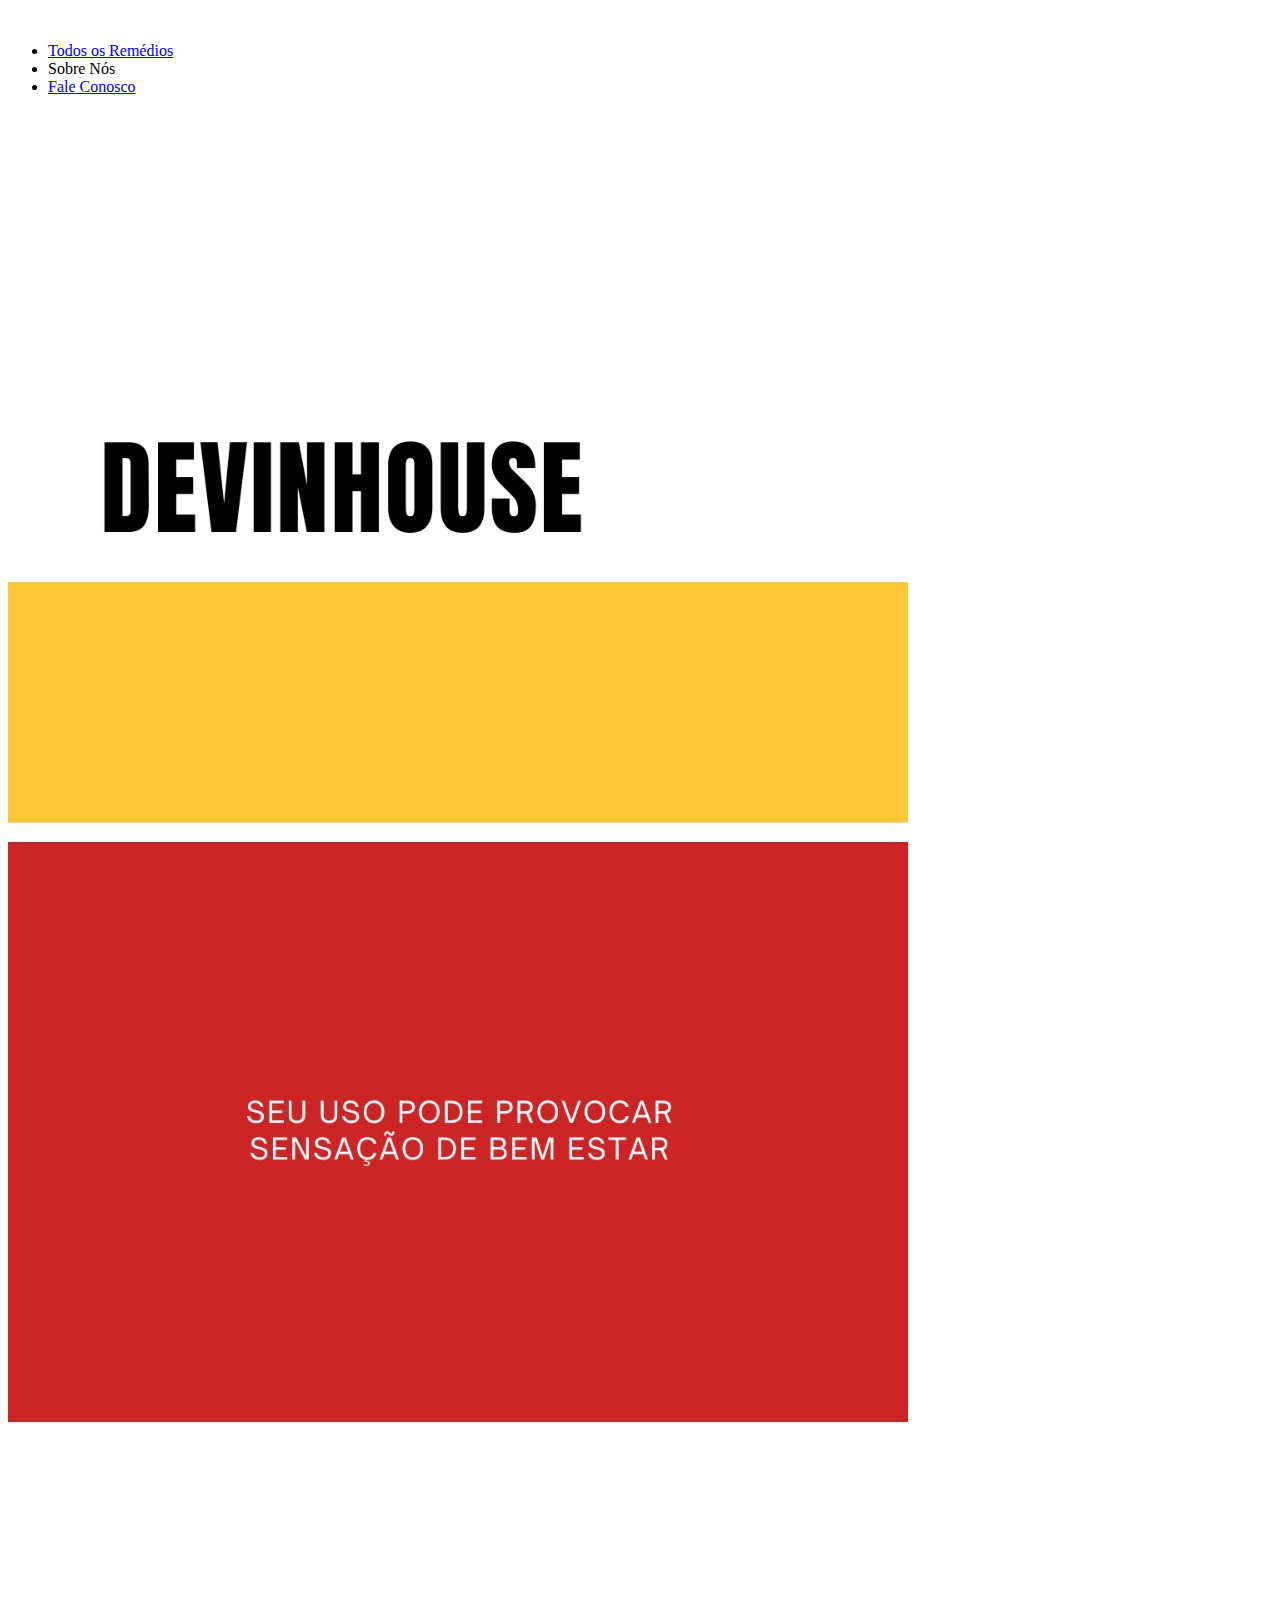
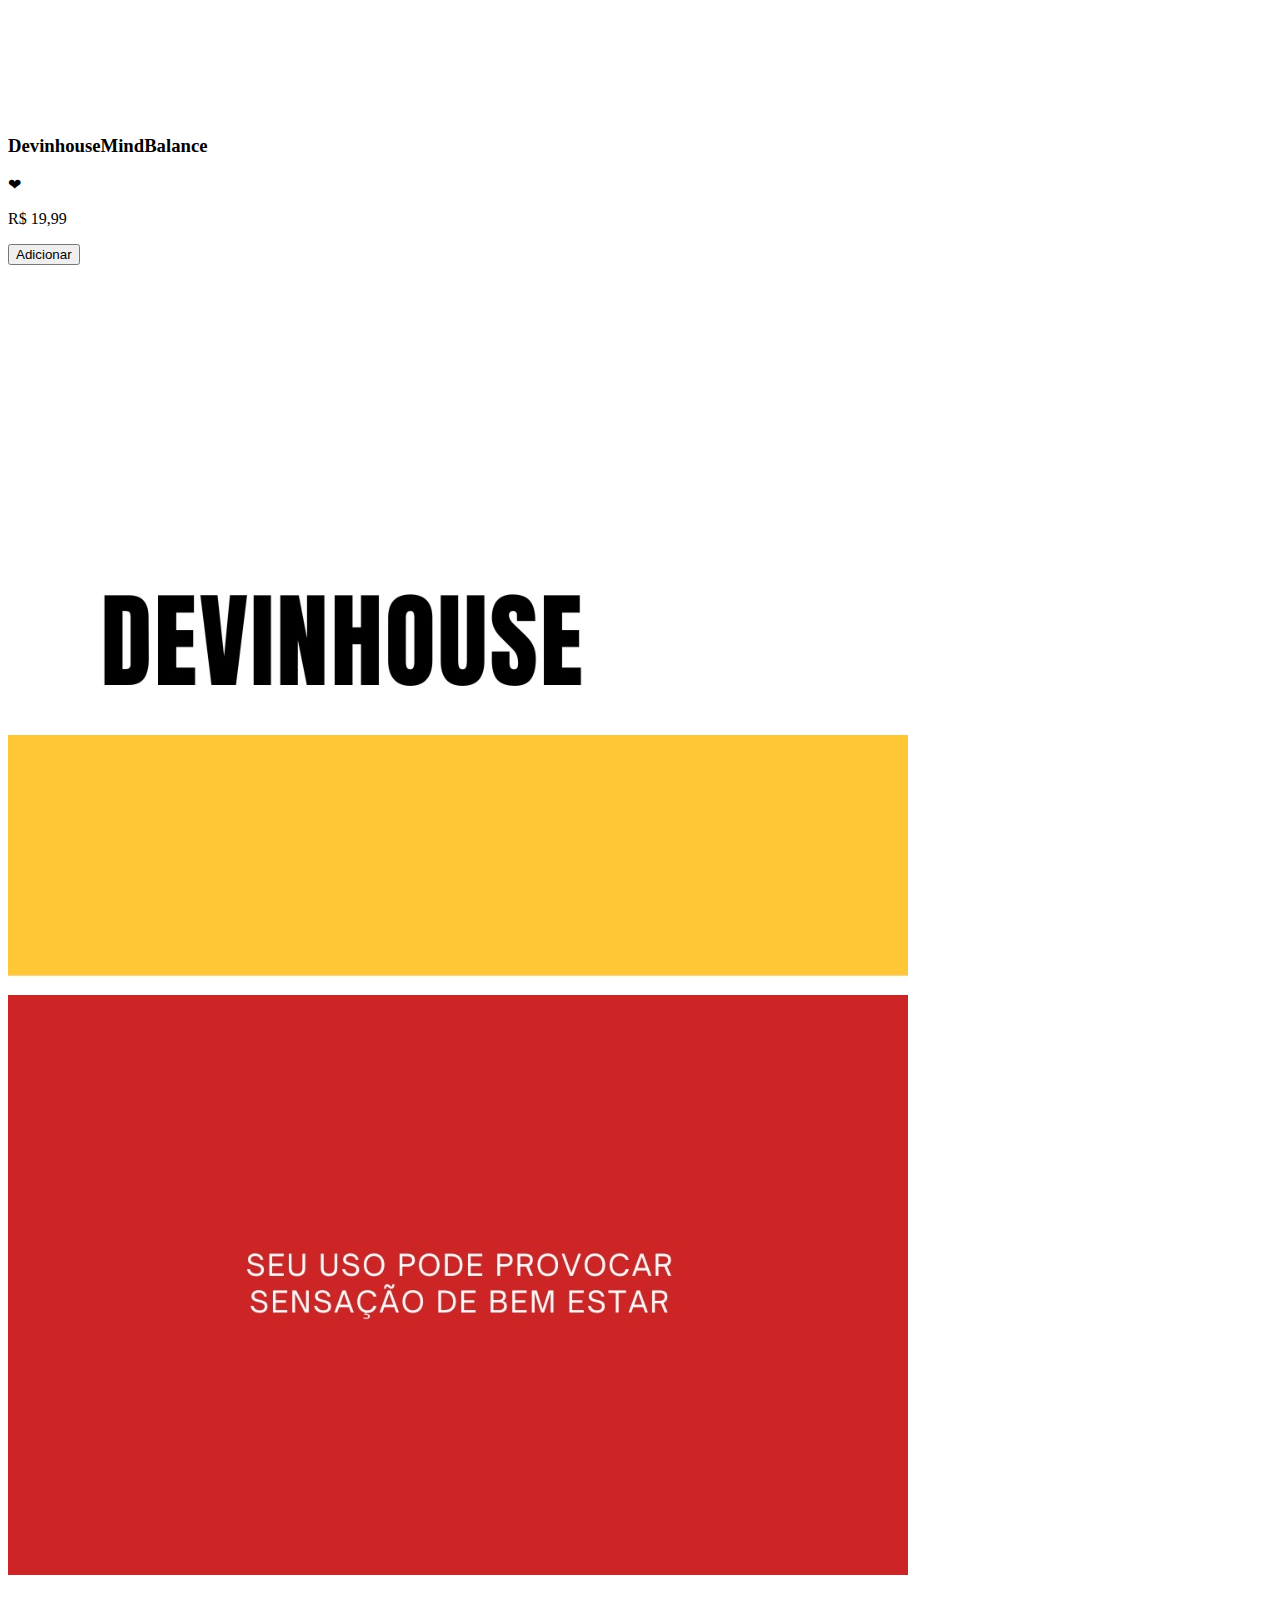
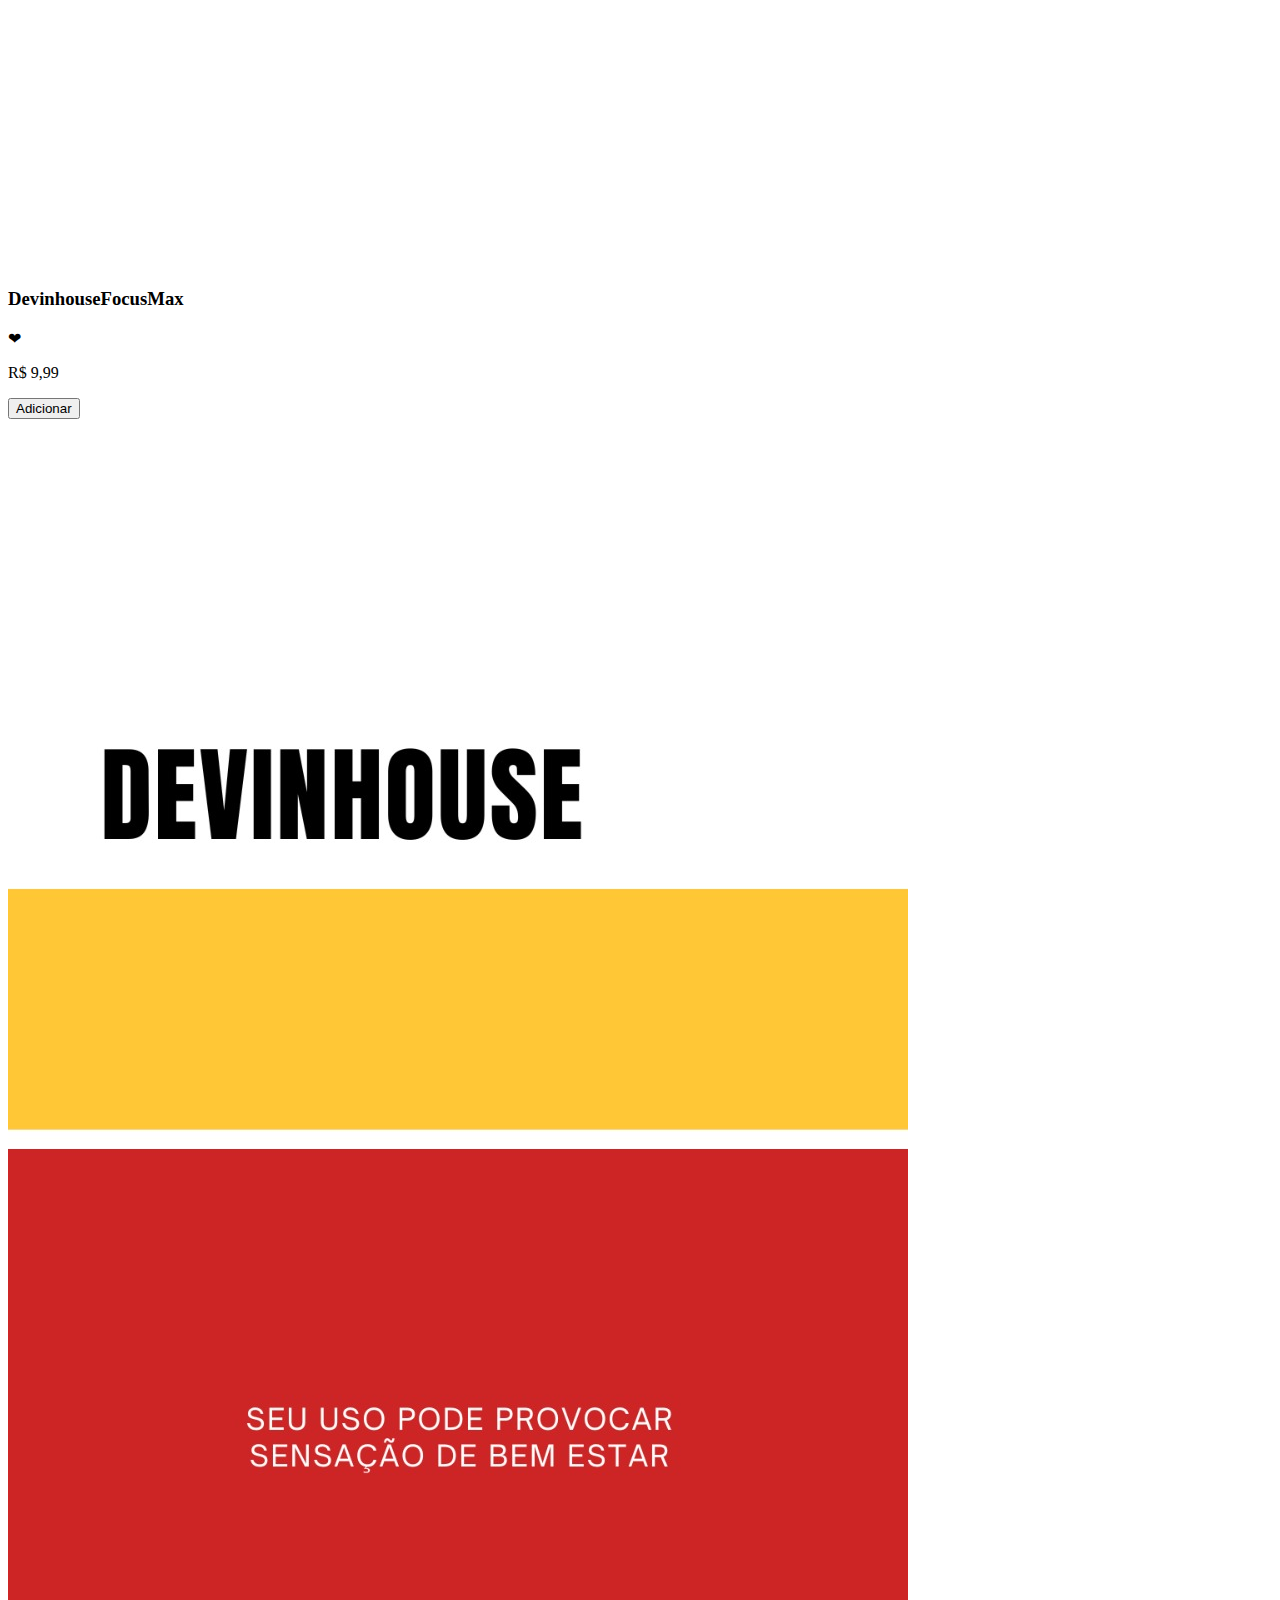
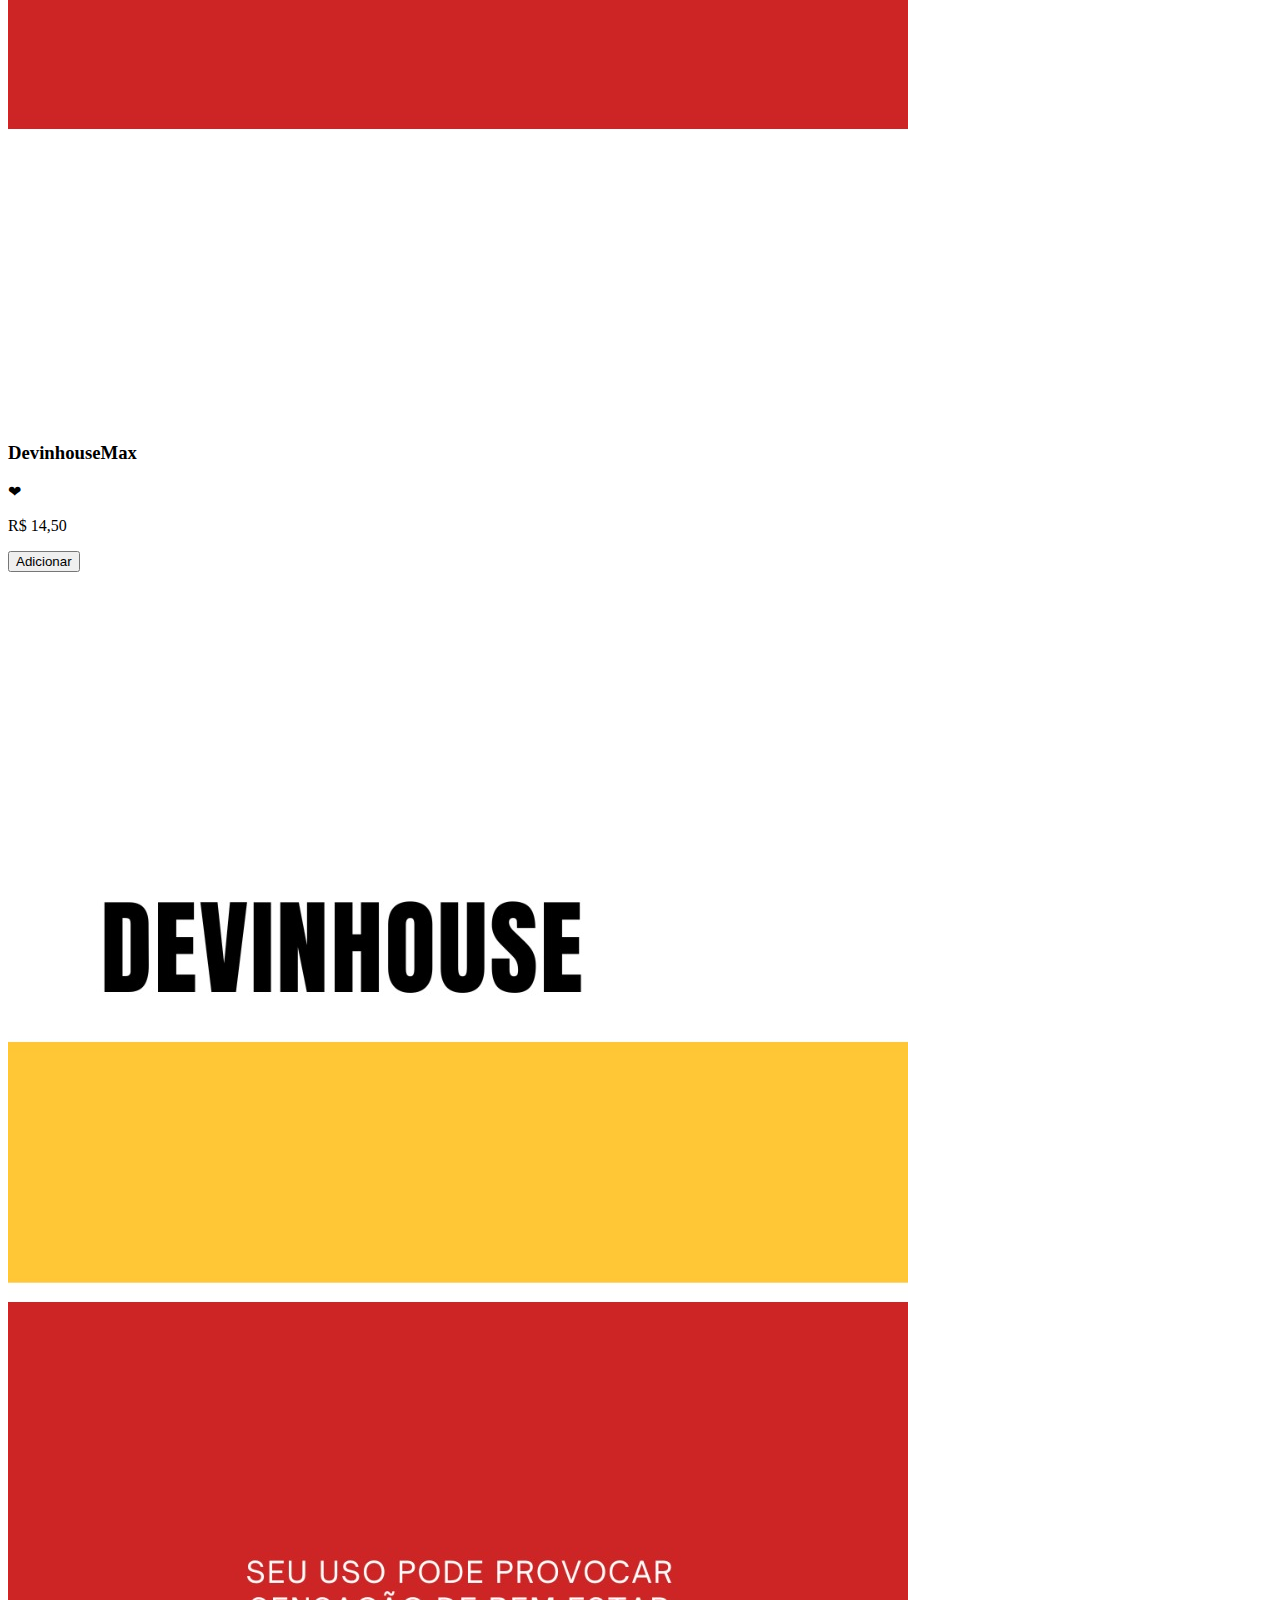
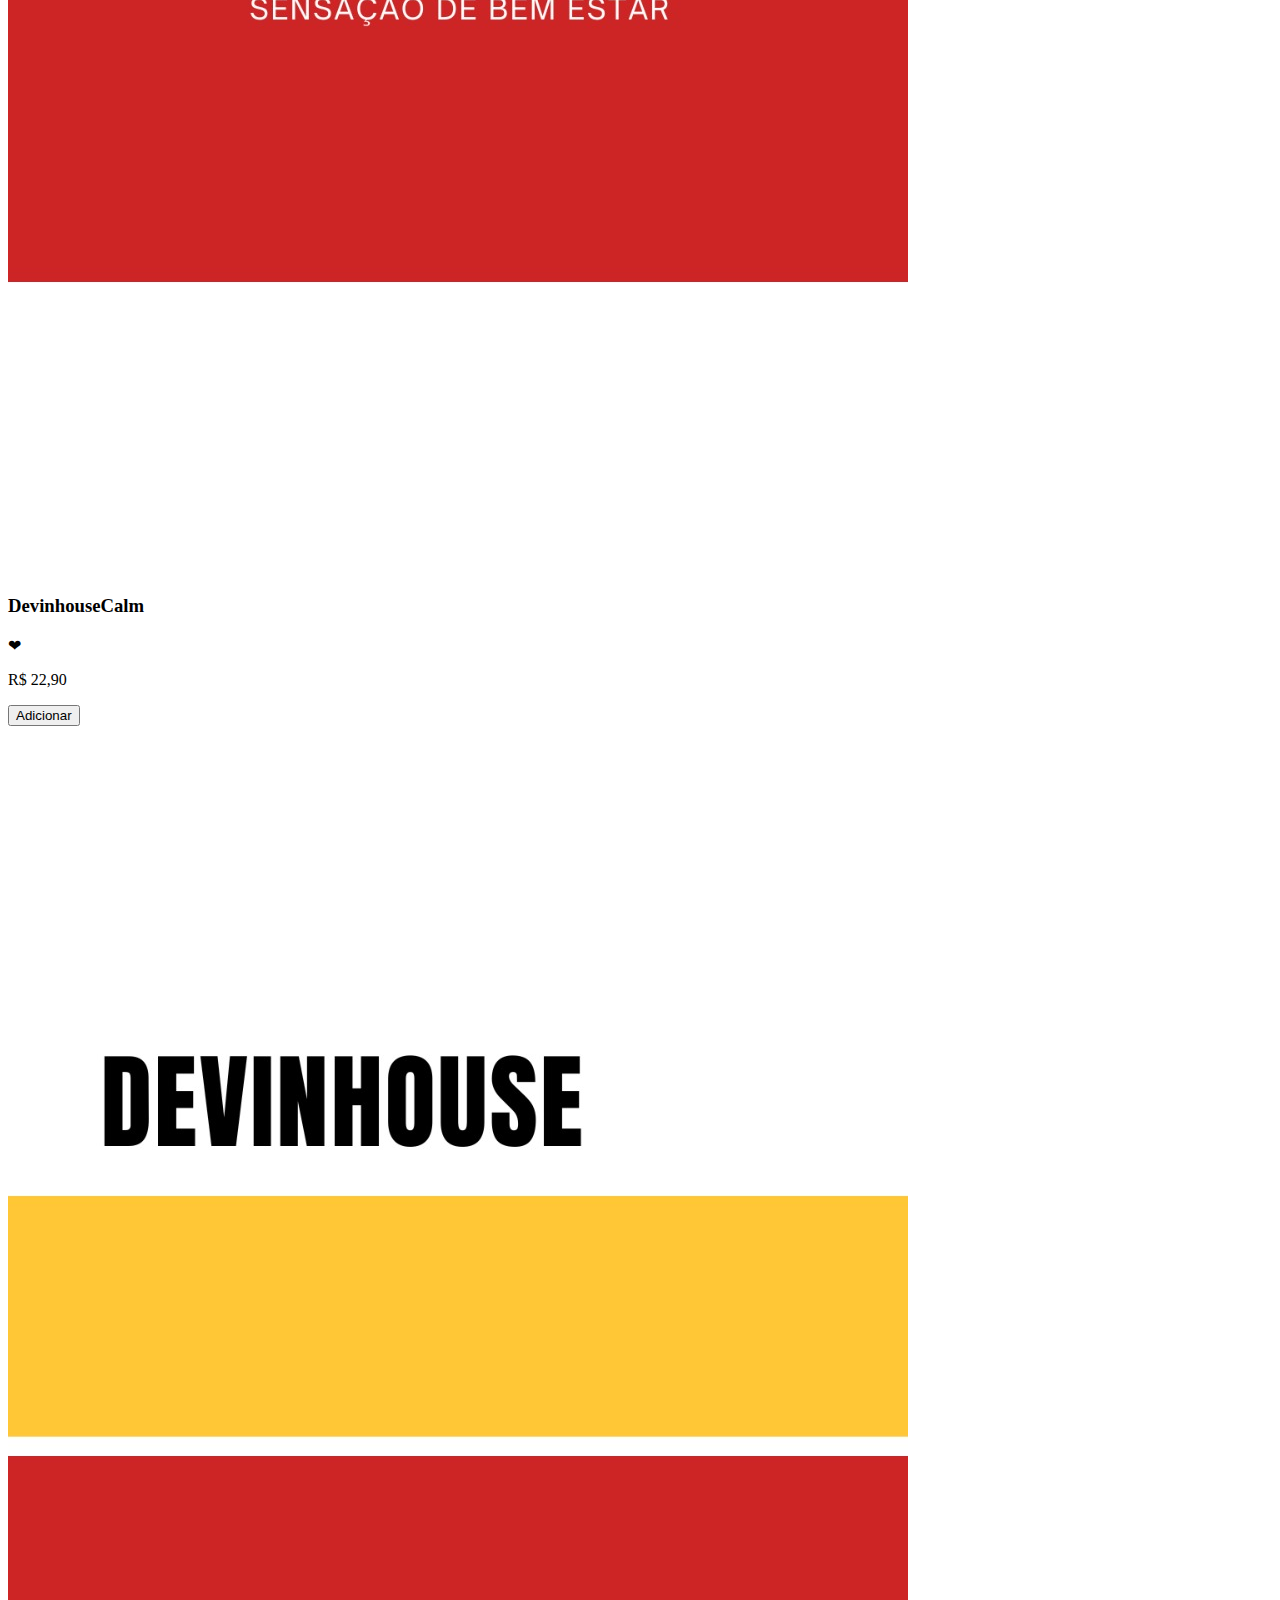
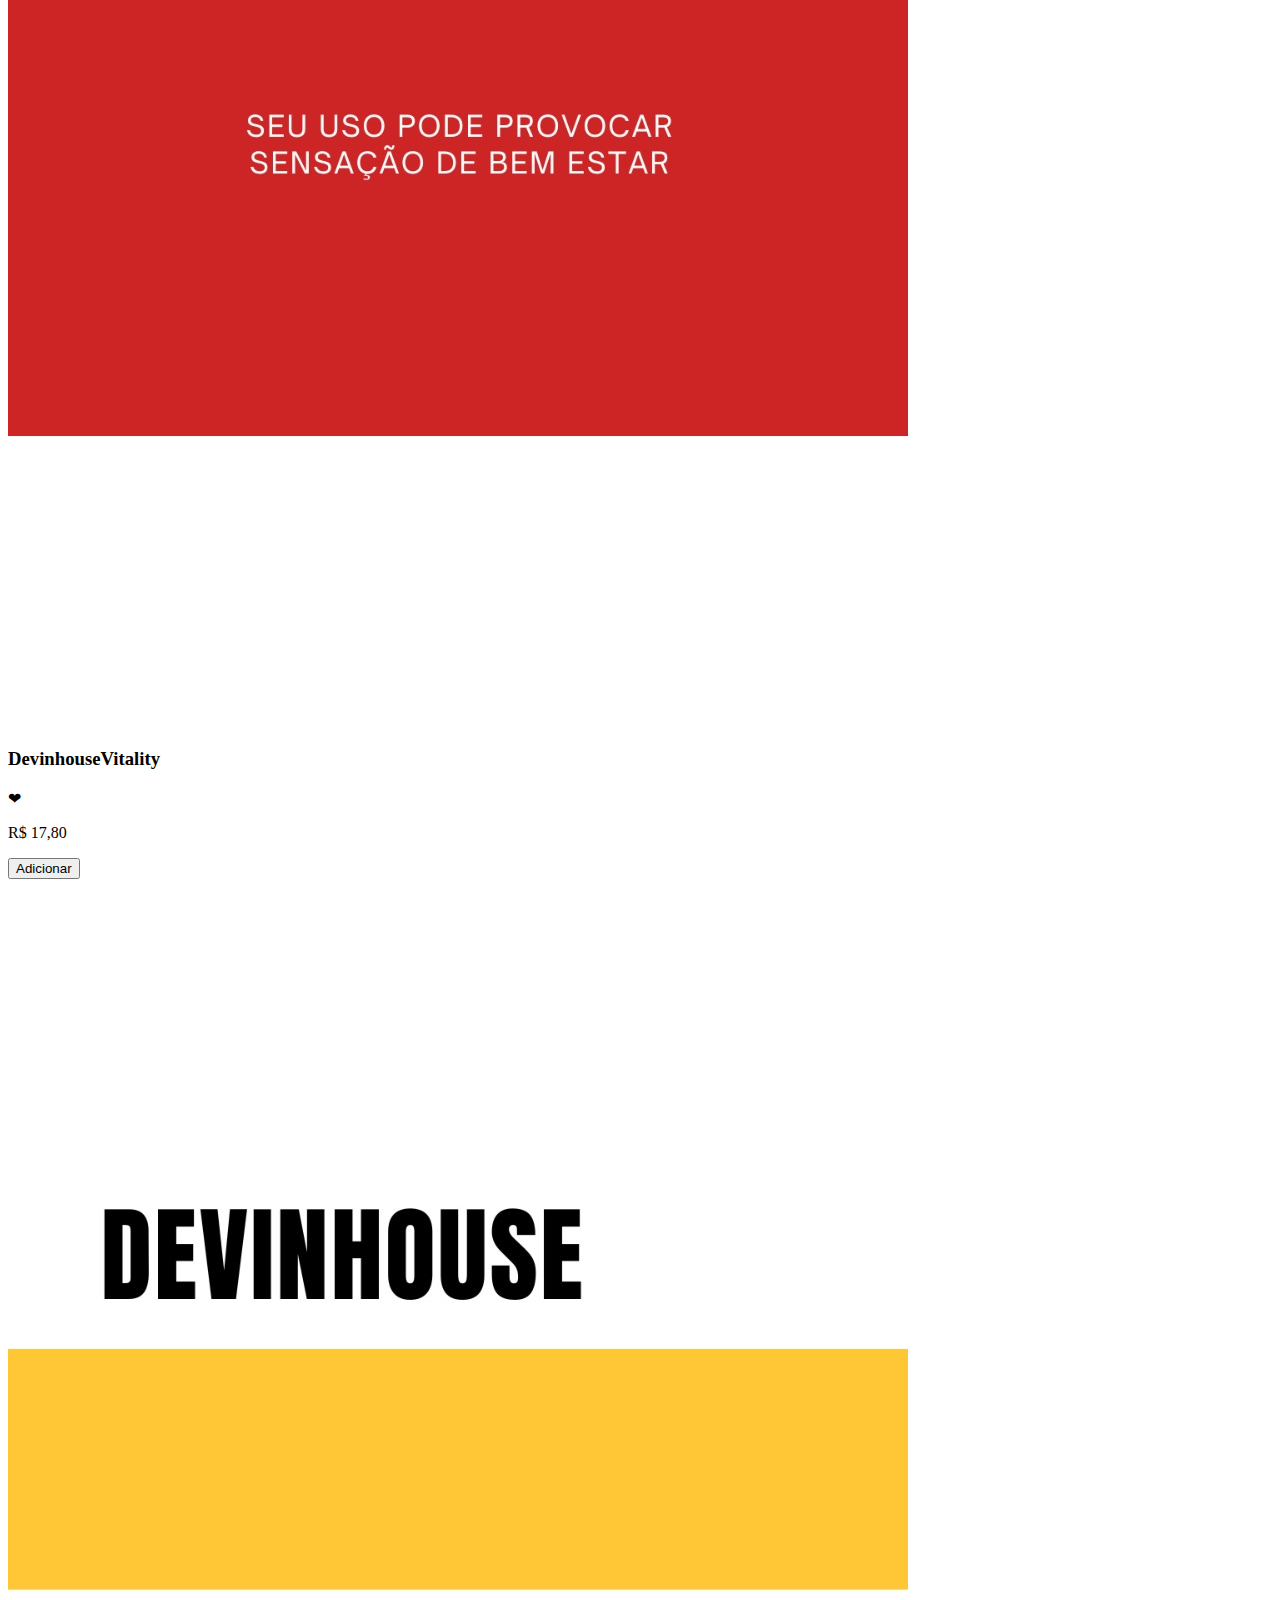
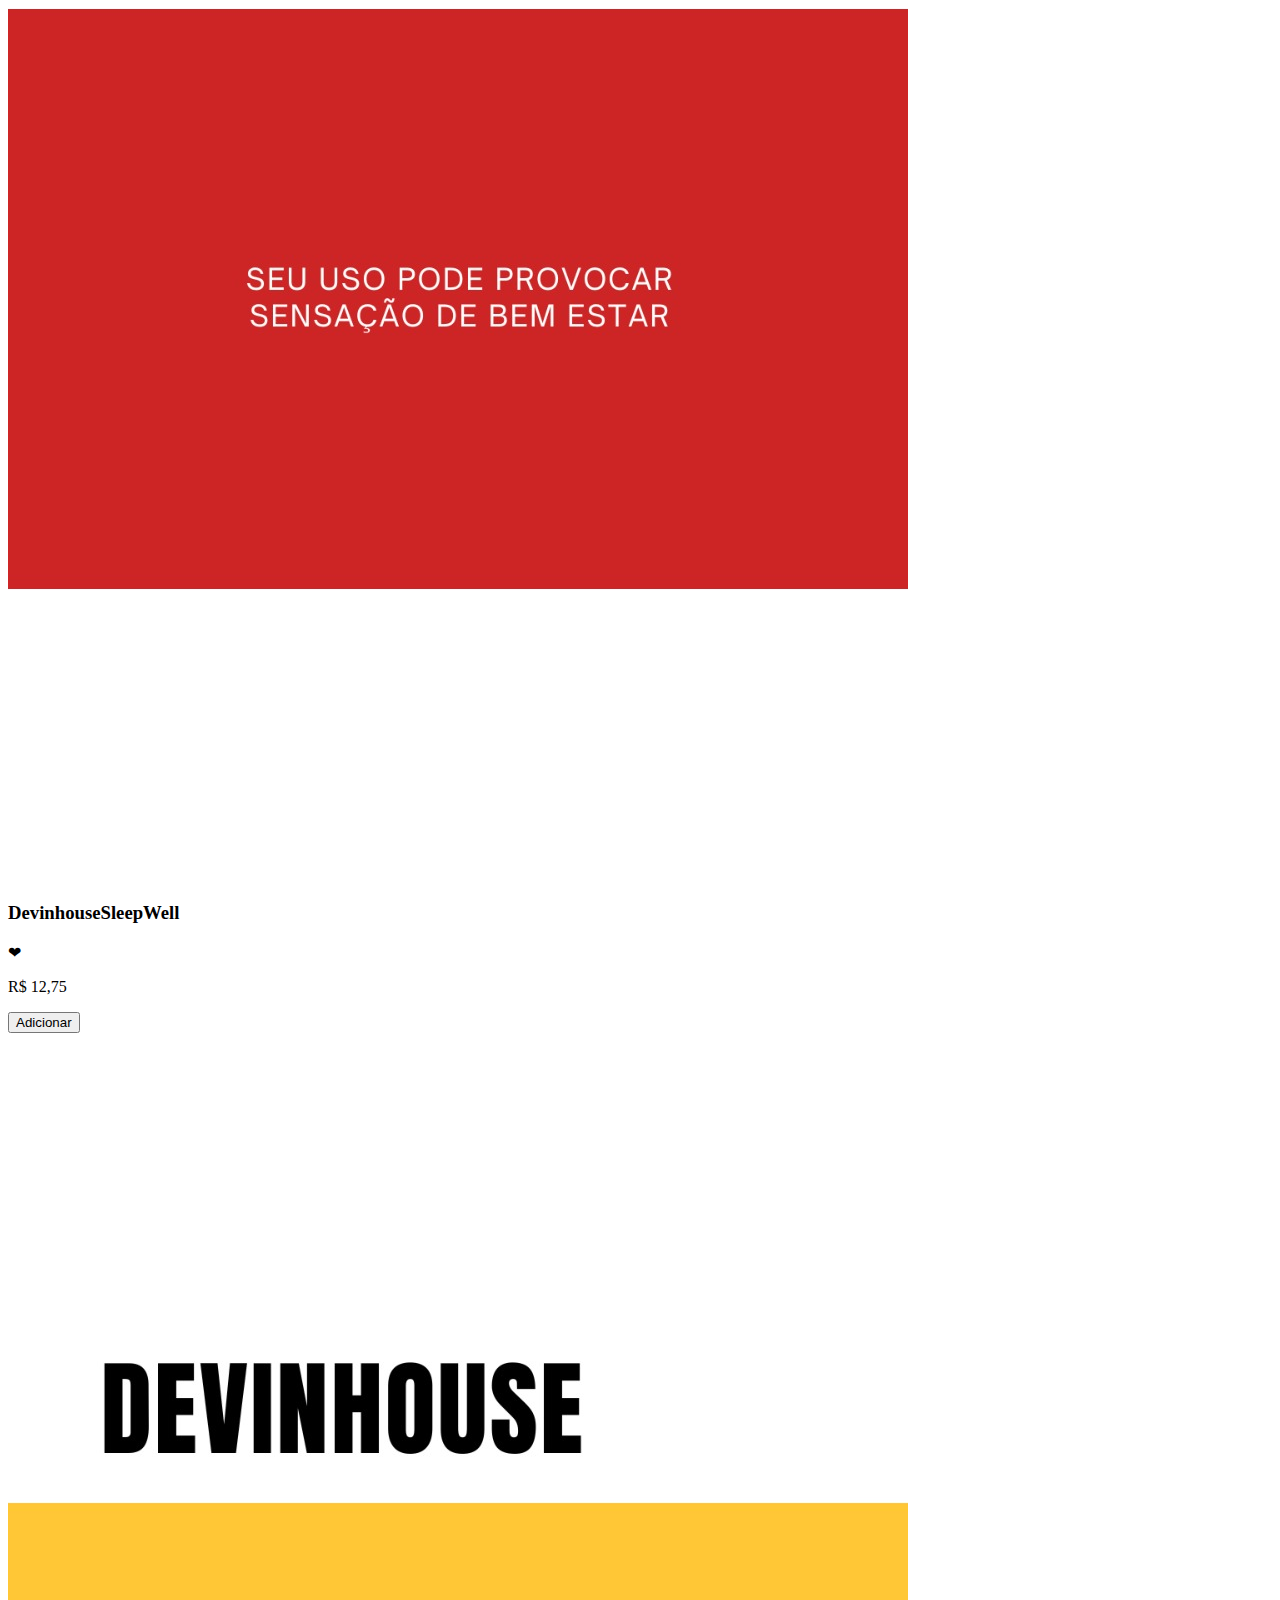
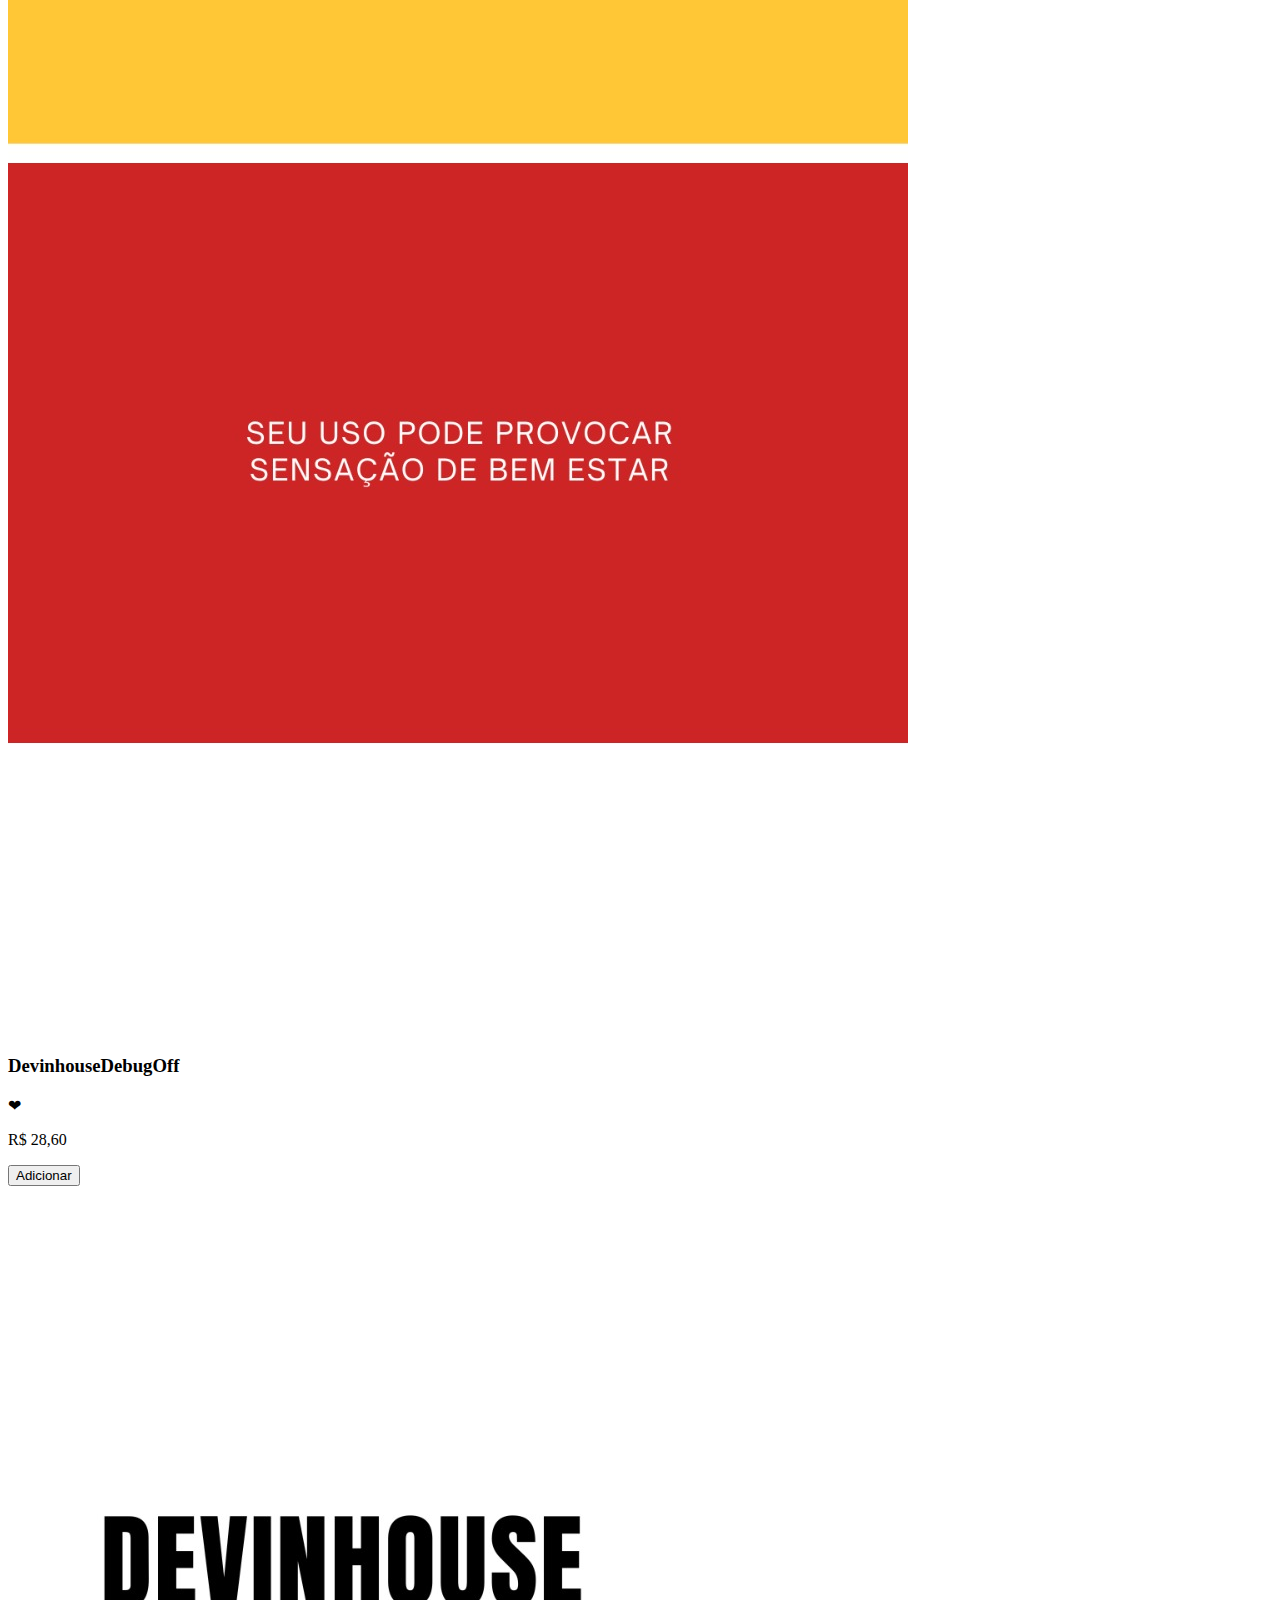
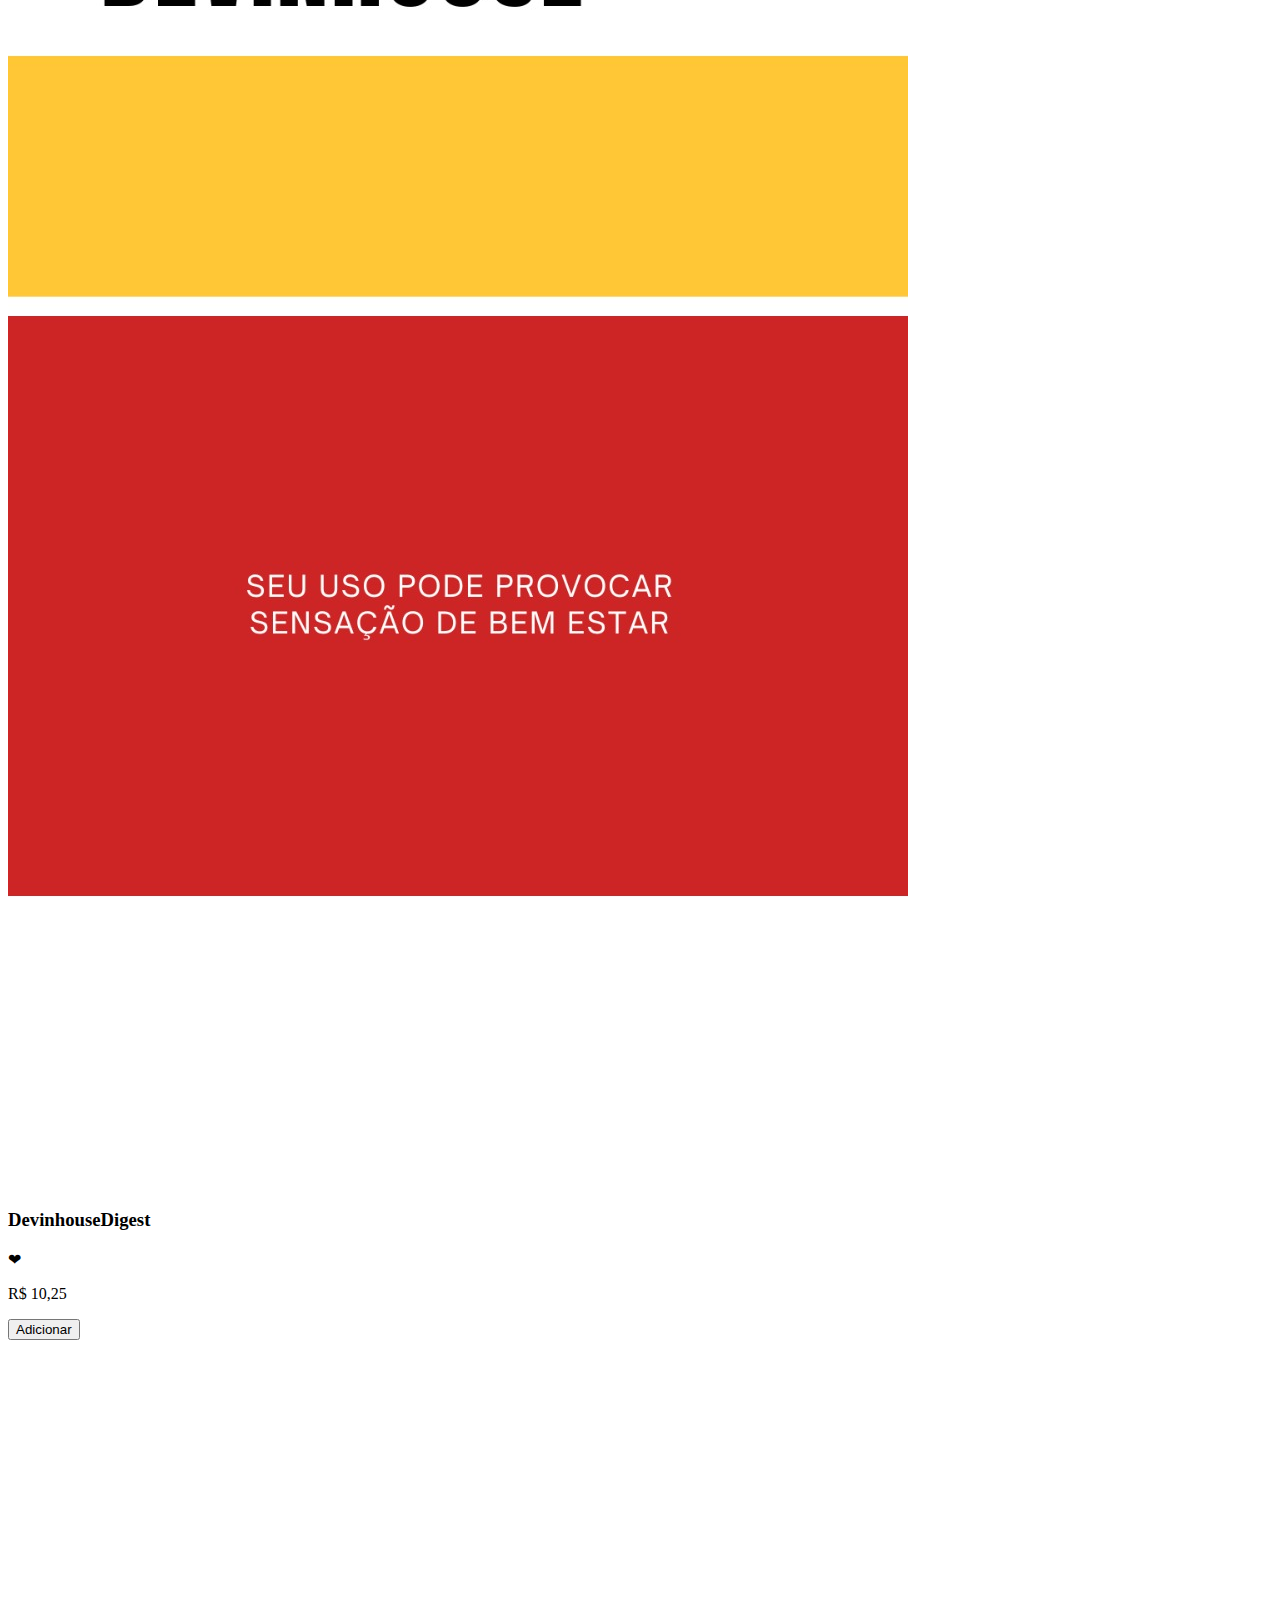
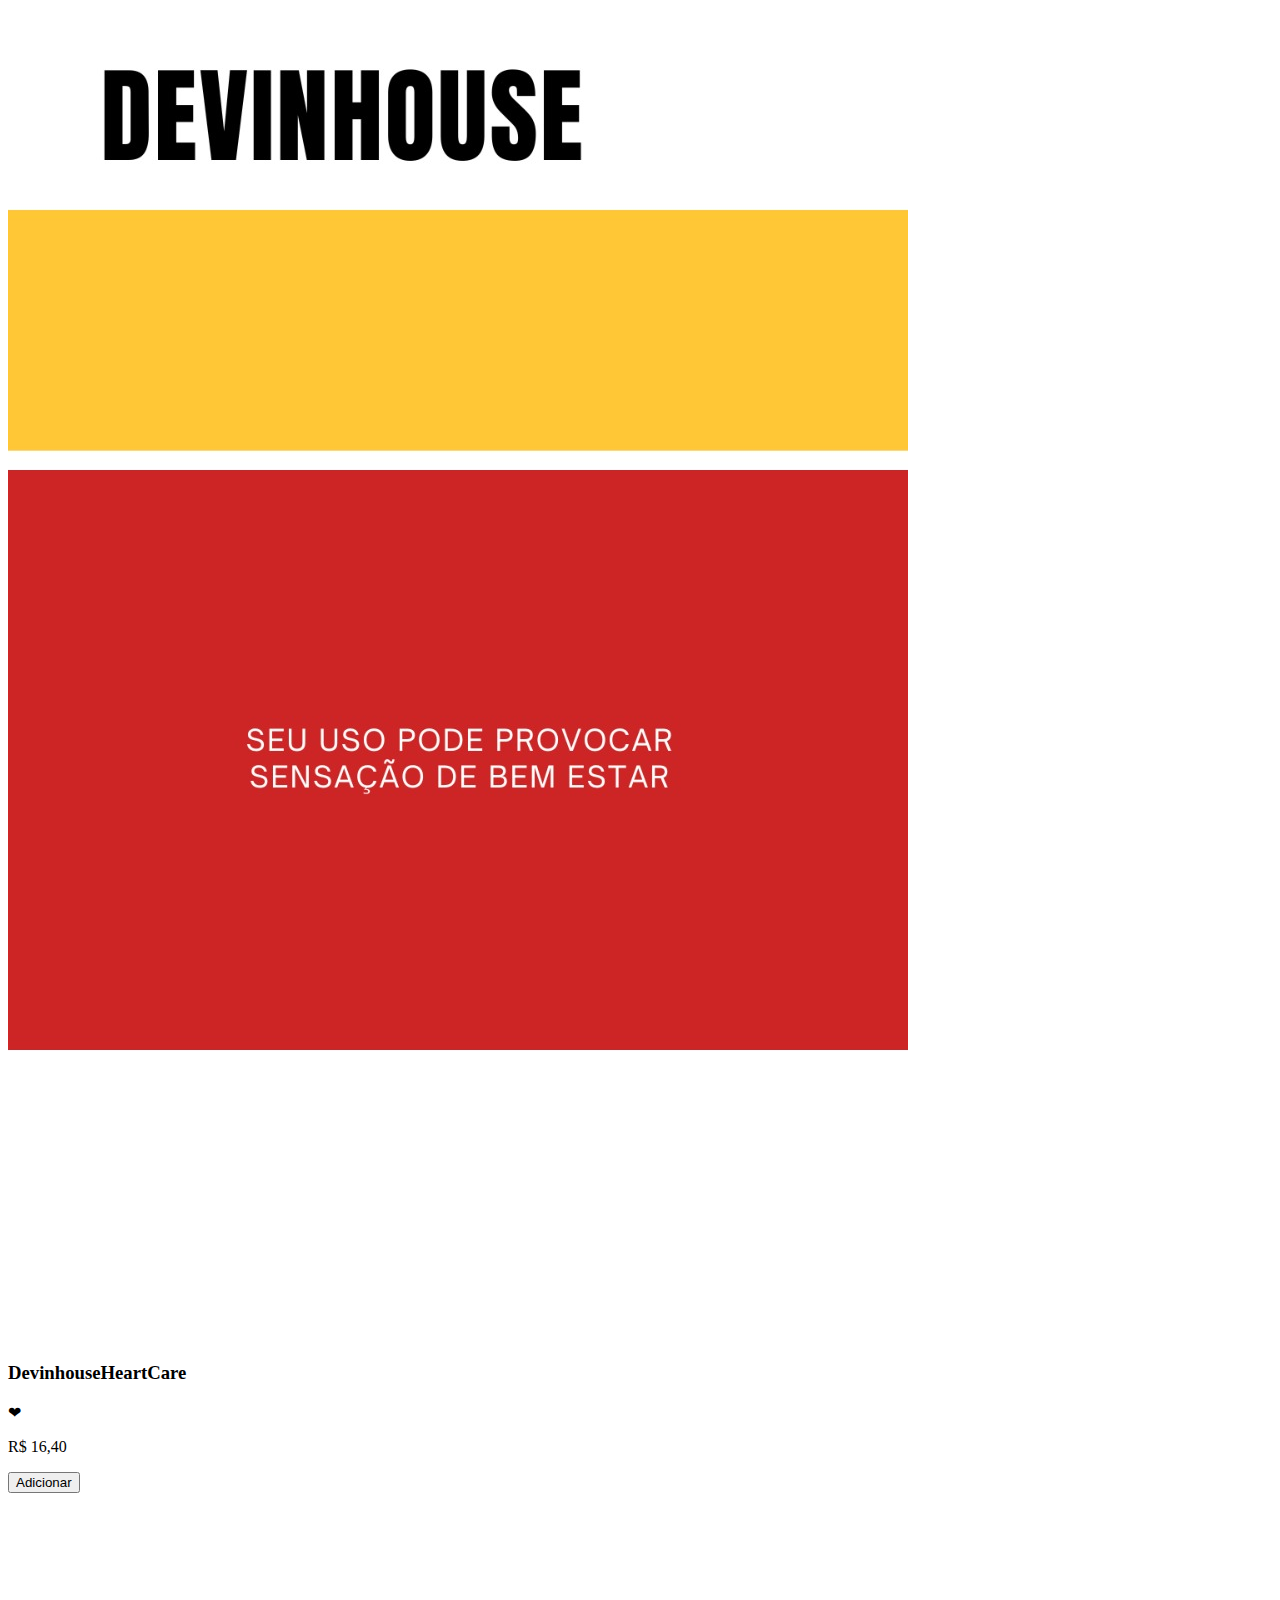
==== index.html @ 64601c07 "cardRemedio" ====
<!DOCTYPE html>
<html lang="pt-br">
<head>
    <meta charset="UTF-8">
    <meta http-equiv="X-UA-Compatible" content="IE=edge">
    <meta name="viewport" content="width=device-width, initial-scale=1.0">
    <title> Devinhouse Pharma </title>
    <link rel="stylesheet" href="style.css">
</head>
<body>
    <header>
        <img>
        <ul>
            <li> <a href="index.html"> Todos os Remédios </a> </li>
            <li> Sobre Nós </li>
            <li> <a href="contato.html"> Fale Conosco </a></li>
        </ul>
    </header>

    <main>
        <section>
            <div class="nome-remedio">
                <img src="img/imagem-de-remedio.jpeg" alt="imagem de uma caixa de remedio com o nome devinhouse e a descrição causa bem estar - DevinhouseMindBalance">
                <h3>DevinhouseMindBalance</h3>
                <span class="heart-icon">&#10084;</span>
                <p class="price">R$ 19,99</p>
                <button><i class="botao-adicionar"></i> Adicionar</button>
            </div>
            <div class="nome-remedio">
                <img src="img/imagem-de-remedio.jpeg" alt="imagem de uma caixa de remedio com o nome devinhouse e a descrição causa bem estar - DevinhouseFocusMax">
                <h3>DevinhouseFocusMax</h3>
                <span class="heart-icon">&#10084;</span>
                <p class="price">R$  9,99</p>
                <button><i class="botao-adicionar"></i> Adicionar</button>
            </div>
            <div class="nome-remedio">
                <img src="img/imagem-de-remedio.jpeg" alt="imagem de uma caixa de remedio com o nome devinhouse e a descrição causa bem estar - DevinhouseMax">
                <h3>DevinhouseMax</h3>
                <span class="heart-icon">&#10084;</span>
                <p class="price">R$ 14,50</p>
                <button><i class="botao-adicionar"></i> Adicionar</button>
            </div>
            <div class="nome-remedio">
                <img src="img/imagem-de-remedio.jpeg" alt="imagem de uma caixa de remedio com o nome devinhouse e a descrição causa bem estar - DevinhouseCalm">
                <h3>DevinhouseCalm</h3>
                <span class="heart-icon">&#10084;</span>
                <p class="price">R$ 22,90</p>
                <button><i class="botao-adicionar"></i> Adicionar</button>
            </div>
            <div class="nome-remedio">
                <img src="img/imagem-de-remedio.jpeg" alt="imagem de uma caixa de remedio com o nome devinhouse e a descrição causa bem estar - DevinhouseVitality">
                <h3>DevinhouseVitality</h3>
                <span class="heart-icon">&#10084;</span>
                <p class="price">R$ 17,80</p>
                <button><i class="botao-adicionar"></i> Adicionar</button>
            </div>
            <div class="nome-remedio">
                <img src="img/imagem-de-remedio.jpeg" alt="imagem de uma caixa de remedio com o nome devinhouse e a descrição causa bem estar - DevinhouseSleepWell">
                <h3>DevinhouseSleepWell</h3>
                <span class="heart-icon">&#10084;</span>
                <p class="price">R$  12,75</p>
                <button><i class="botao-adicionar"></i> Adicionar</button>
            </div>
            <div class="nome-remedio">
                <img src="img/imagem-de-remedio.jpeg" alt="imagem de uma caixa de remedio com o nome devinhouse e a descrição causa bem estar - DevinhouseDebugOff">
                <h3>DevinhouseDebugOff</h3>
                <span class="heart-icon">&#10084;</span>
                <p class="price">R$ 28,60</p>
                <button><i class="botao-adicionar"></i> Adicionar</button>
            </div>
            <div class="nome-remedio">
                <img src="img/imagem-de-remedio.jpeg" alt="imagem de uma caixa de remedio com o nome devinhouse e a descrição causa bem estar - DevinhouseDigest">
                <h3>DevinhouseDigest</h3>
                <span class="heart-icon">&#10084;</span>
                <p class="price">R$ 10,25</p>
                <button><i class="botao-adicionar"></i> Adicionar</button>
            </div>
            <div class="nome-remedio">
                <img src="img/imagem-de-remedio.jpeg" alt="imagem de uma caixa de remedio com o nome devinhouse e a descrição causa bem estar - DevinhouseHeartCare">
                <h3>DevinhouseHeartCare</h3>
                <span class="heart-icon">&#10084;</span>
                <p class="price">R$ 16,40</p>
                <button><i class="botao-adicionar"></i> Adicionar</button>
            </div>
            <div class="nome-remedio">
                <img src="img/imagem-de-remedio.jpeg" alt="imagem de uma caixa de remedio com o nome devinhouse e a descrição causa bem estar - DevinhouseCodePlus">
                <h3>DevinhouseCodePlus</h3>
                <span class="heart-icon">&#10084;</span>
                <p class="price">R$  24,75</p>
                <button><i class="botao-adicionar"></i> Adicionar</button>
            </div>
        </section>
    </main>

    <footer>

    </footer>
    
</body>
</html>
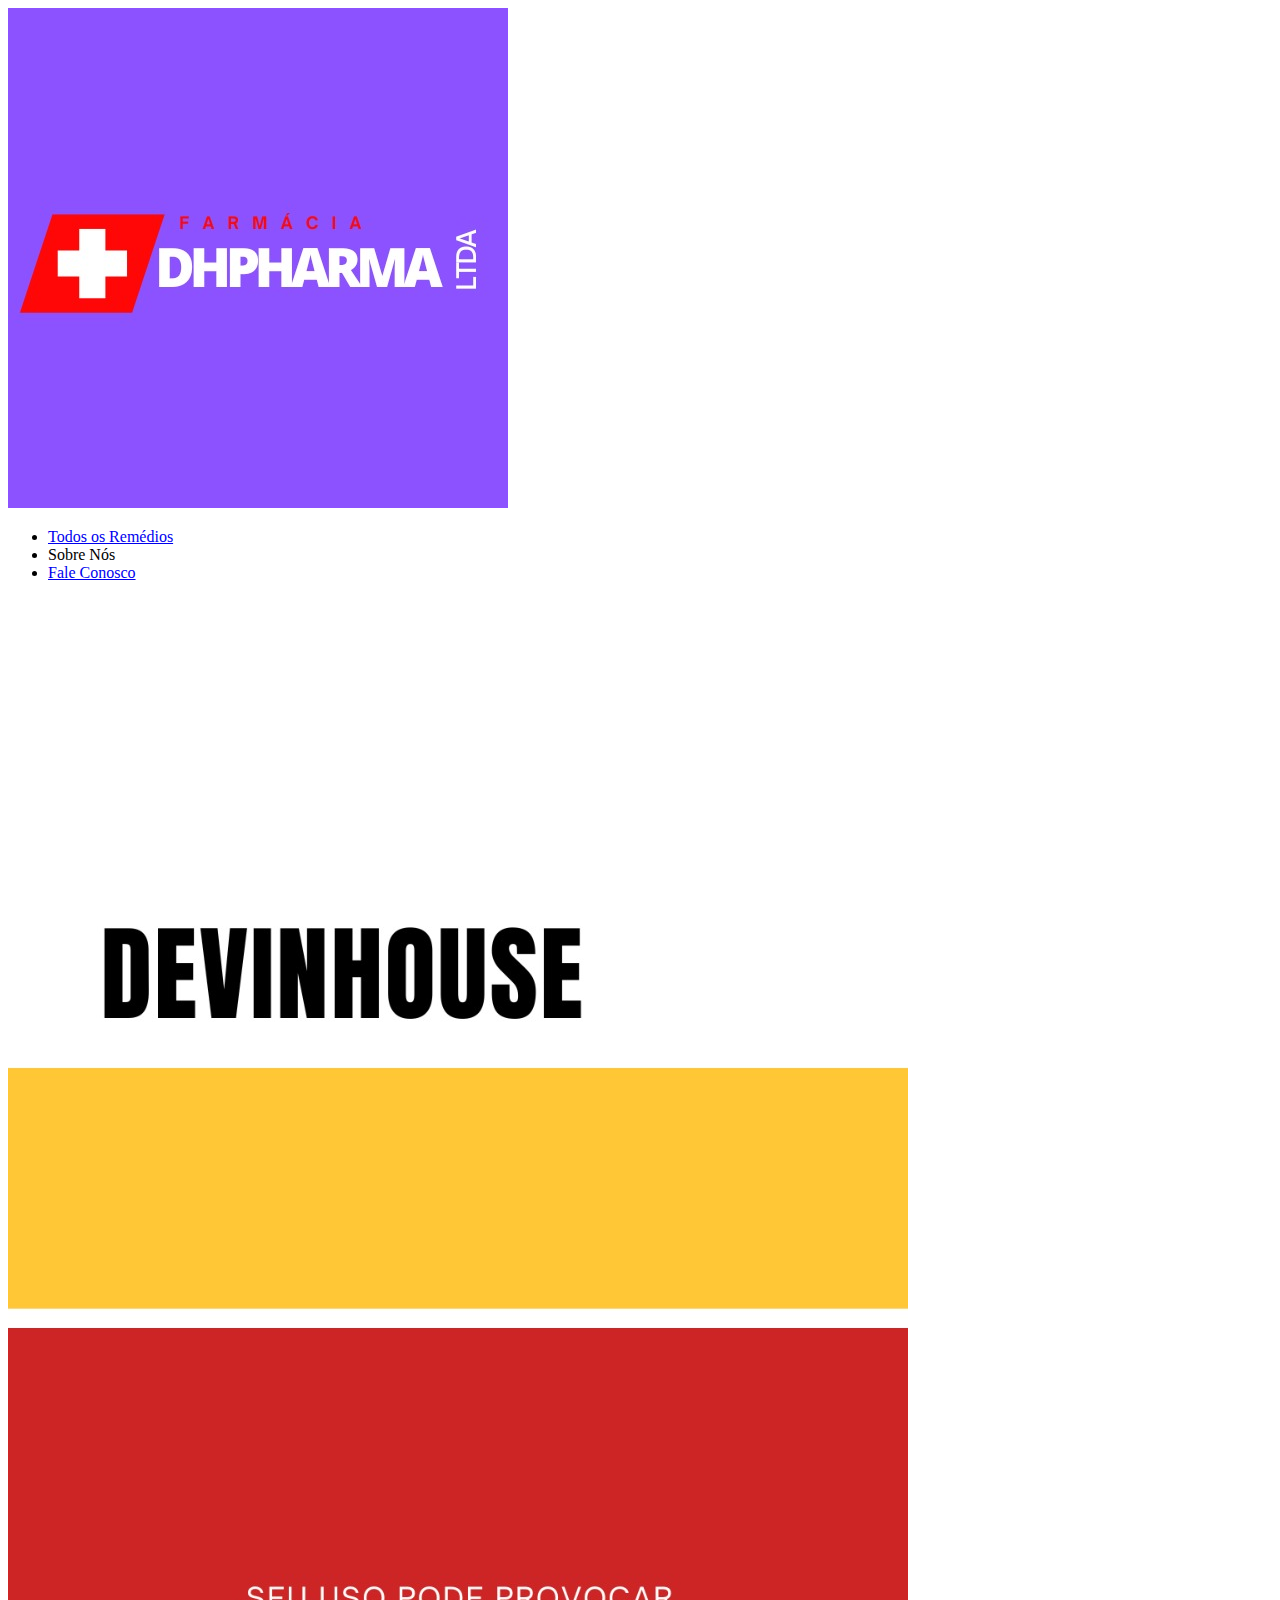
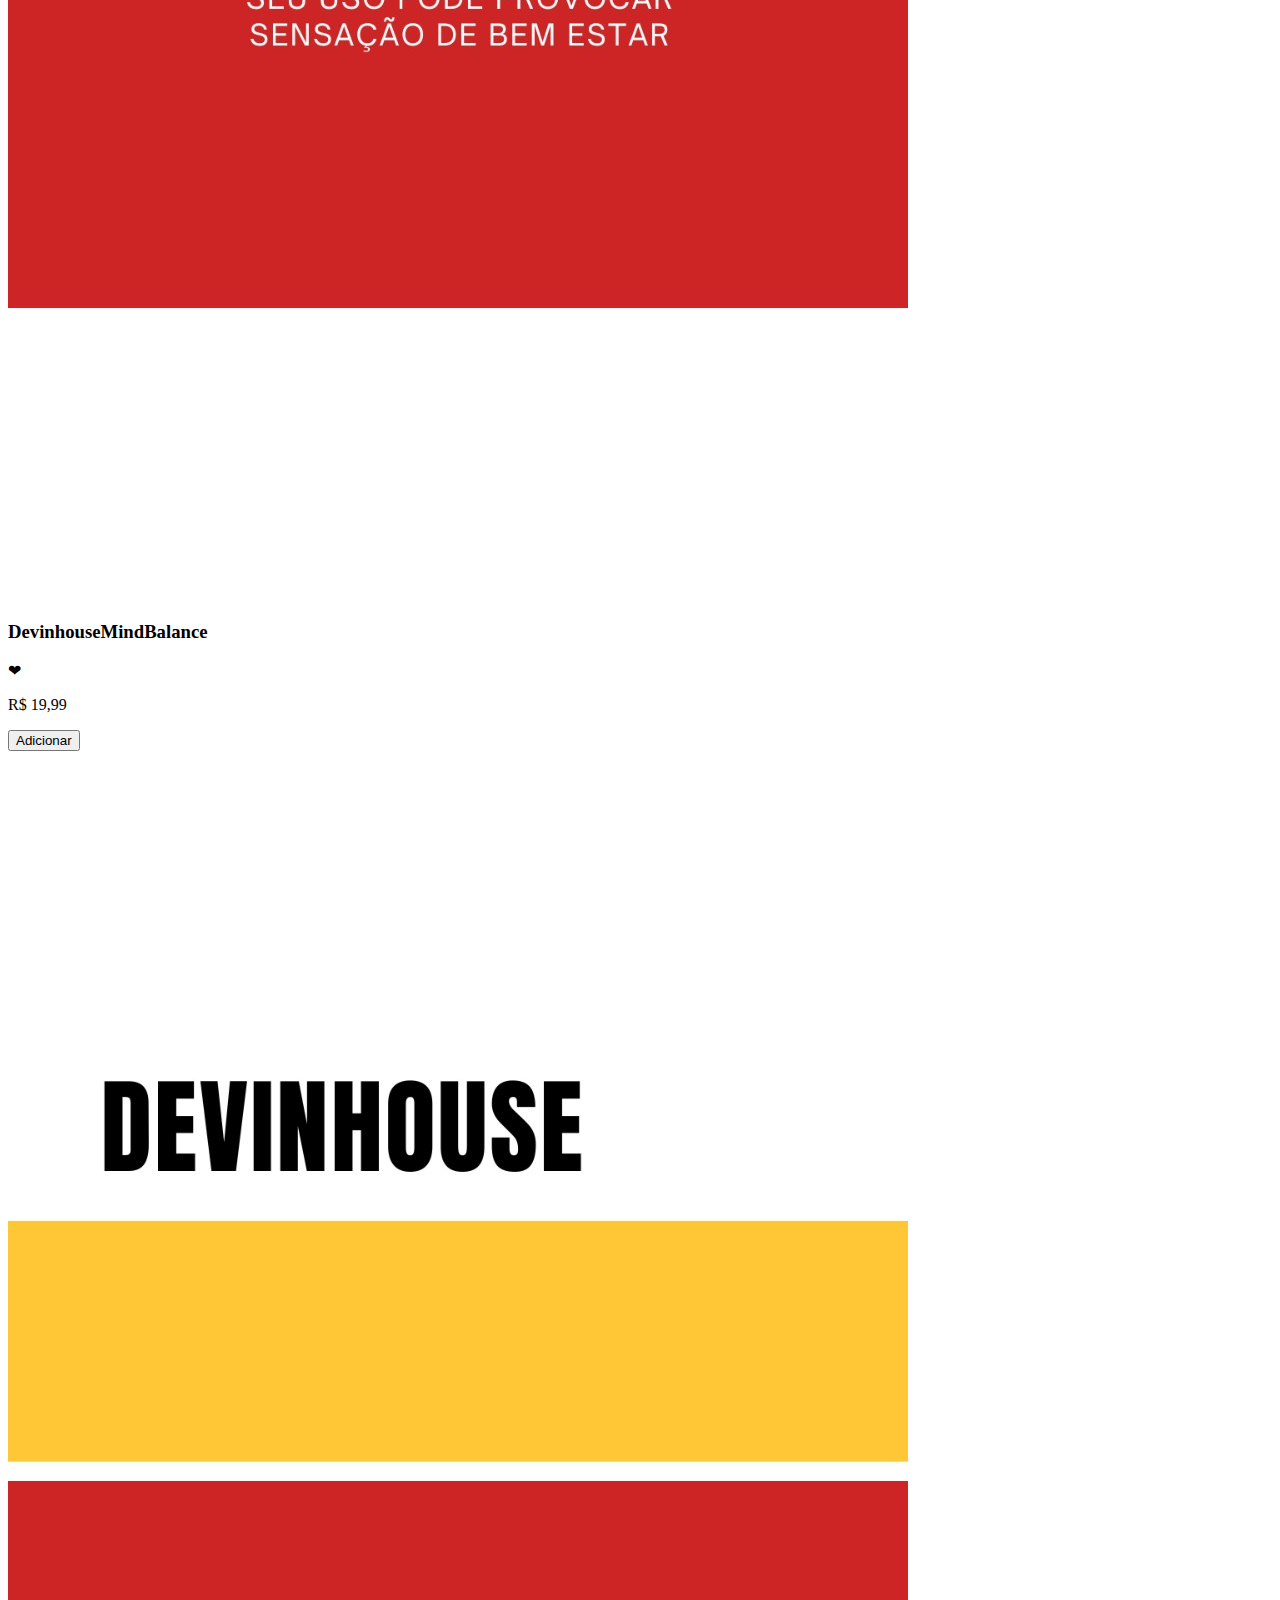
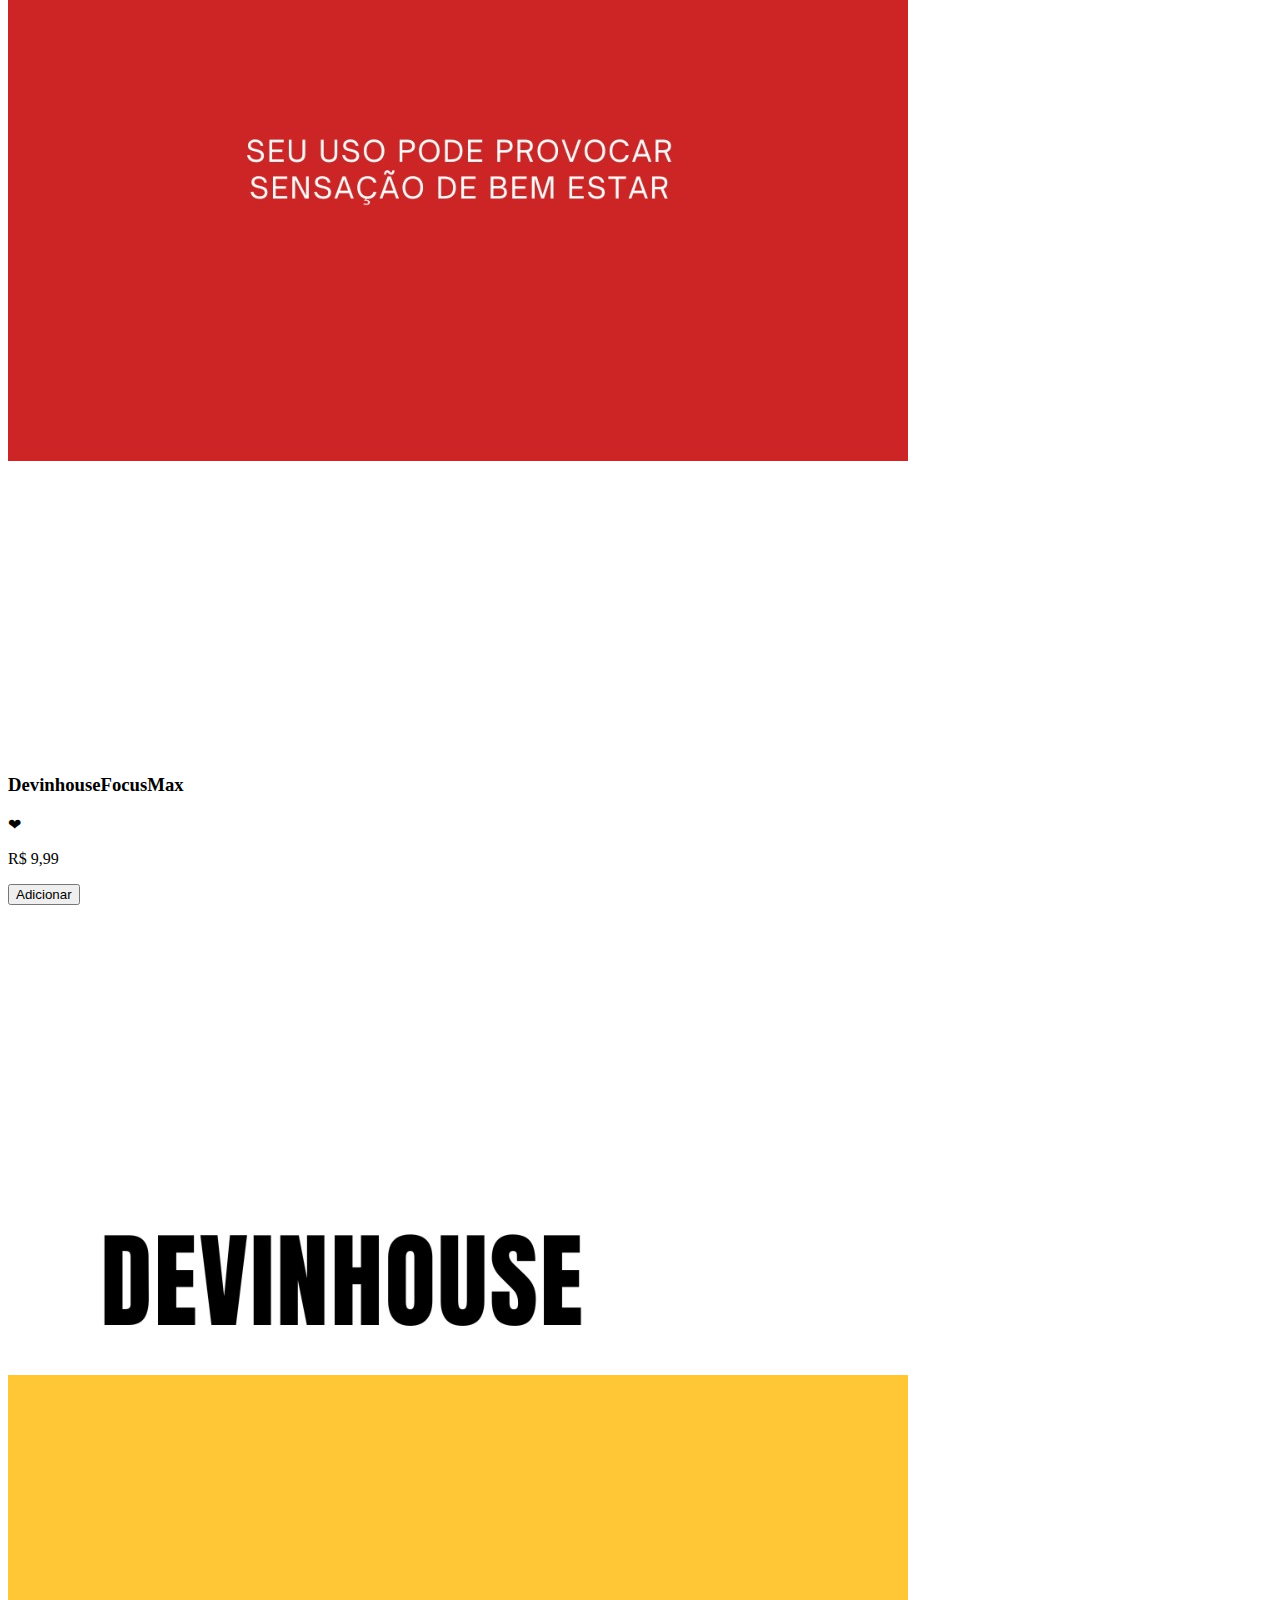
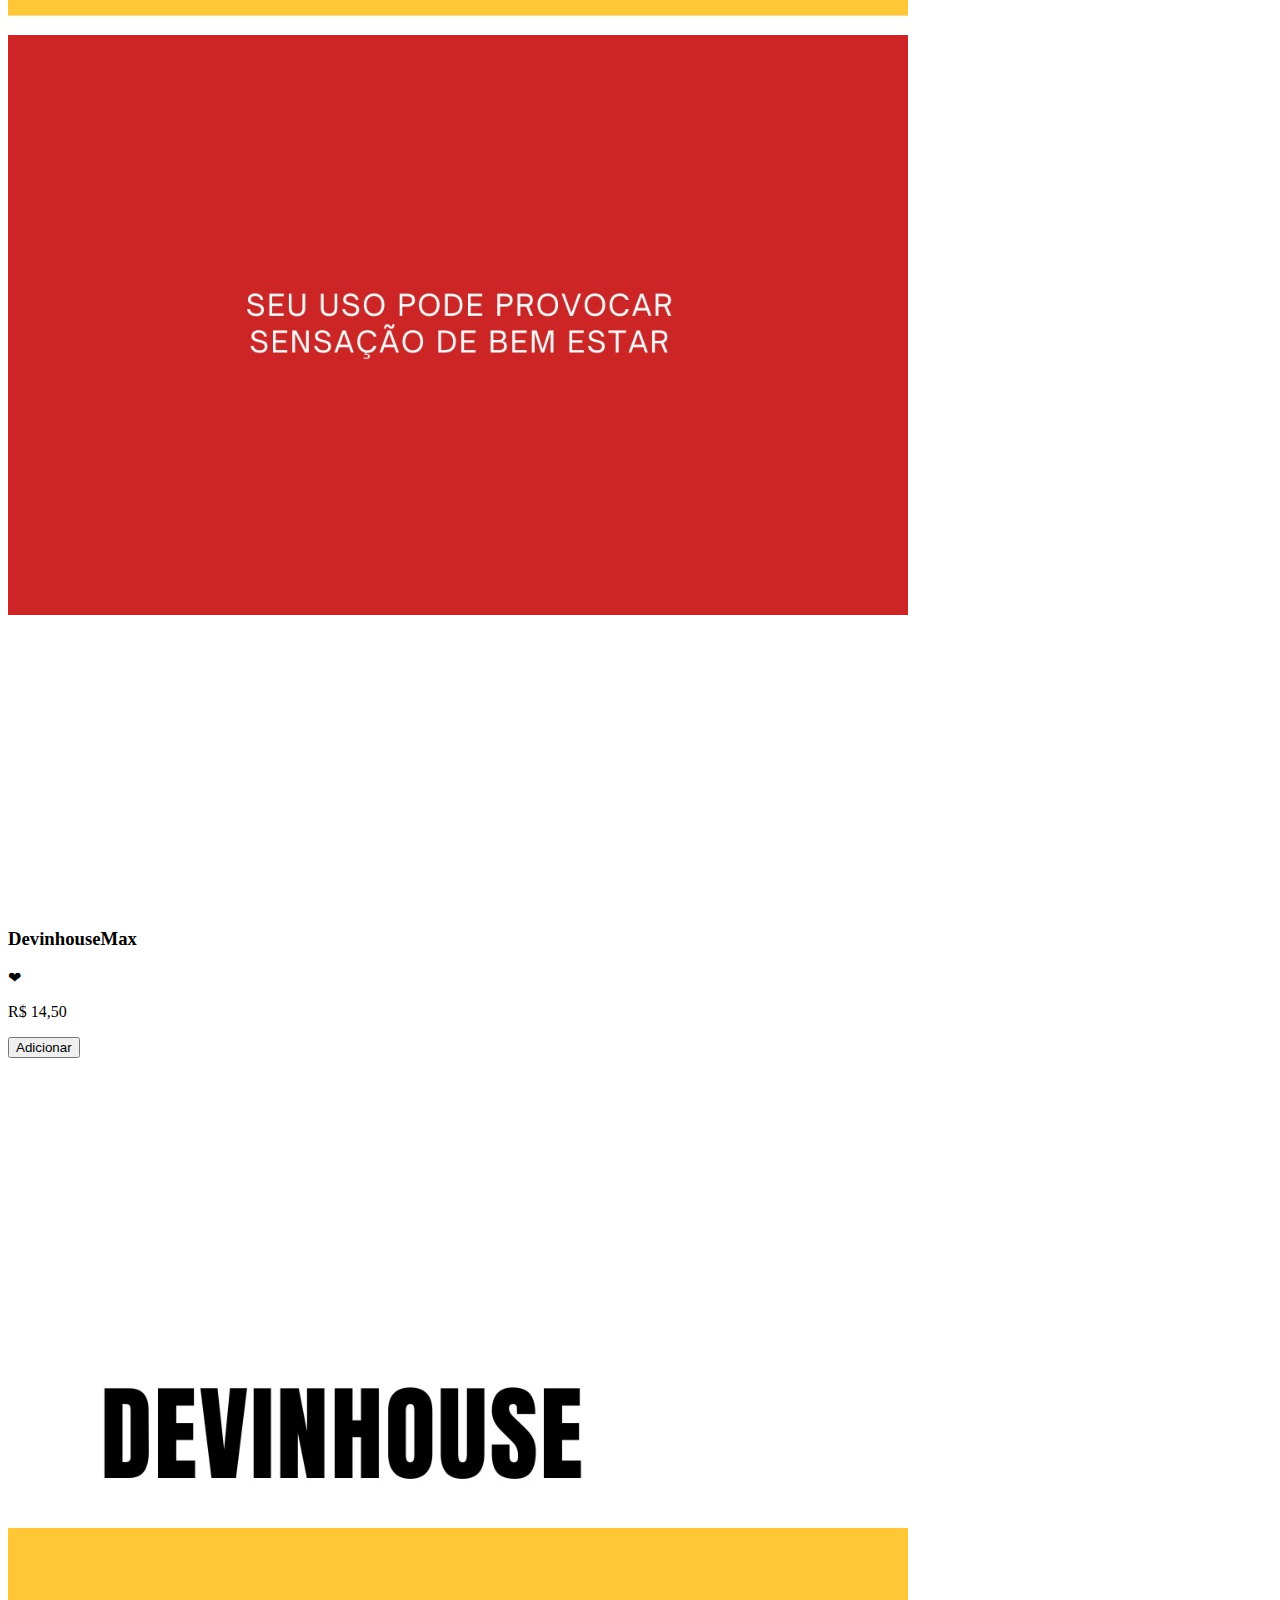
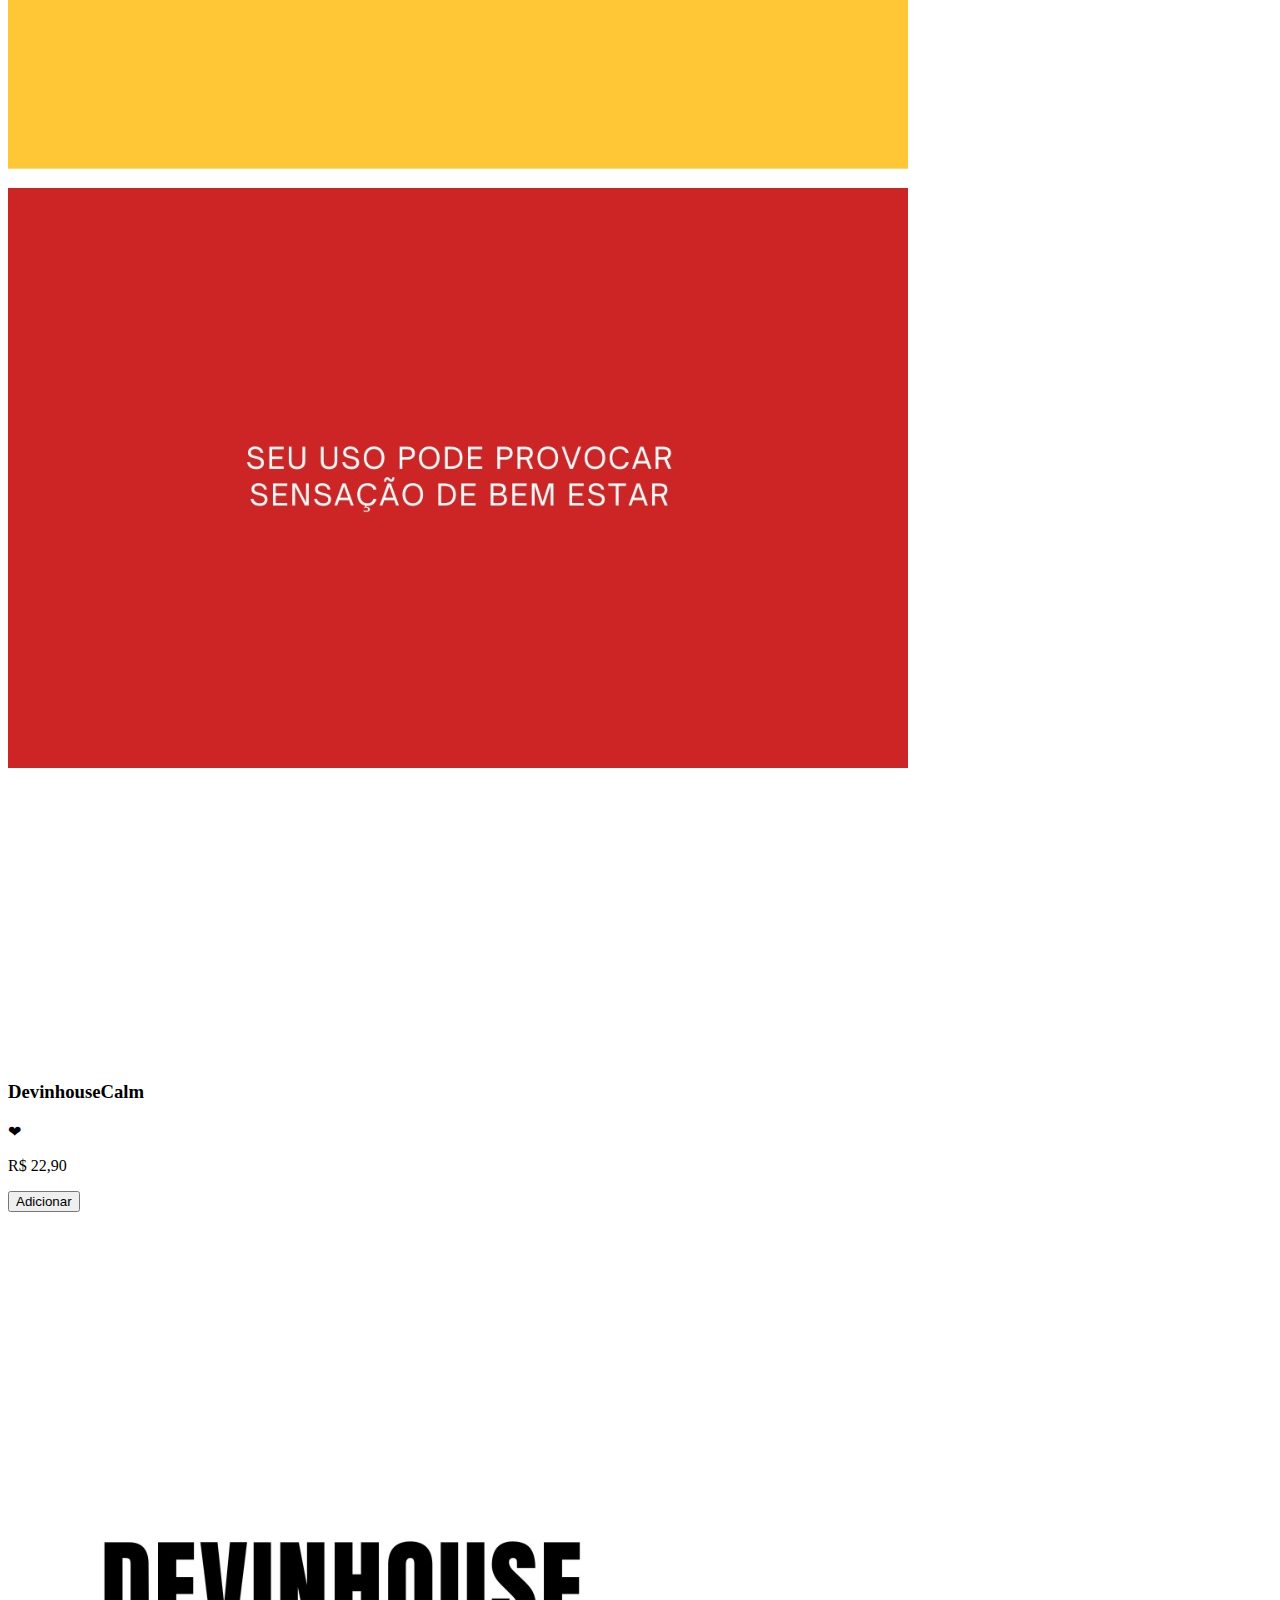
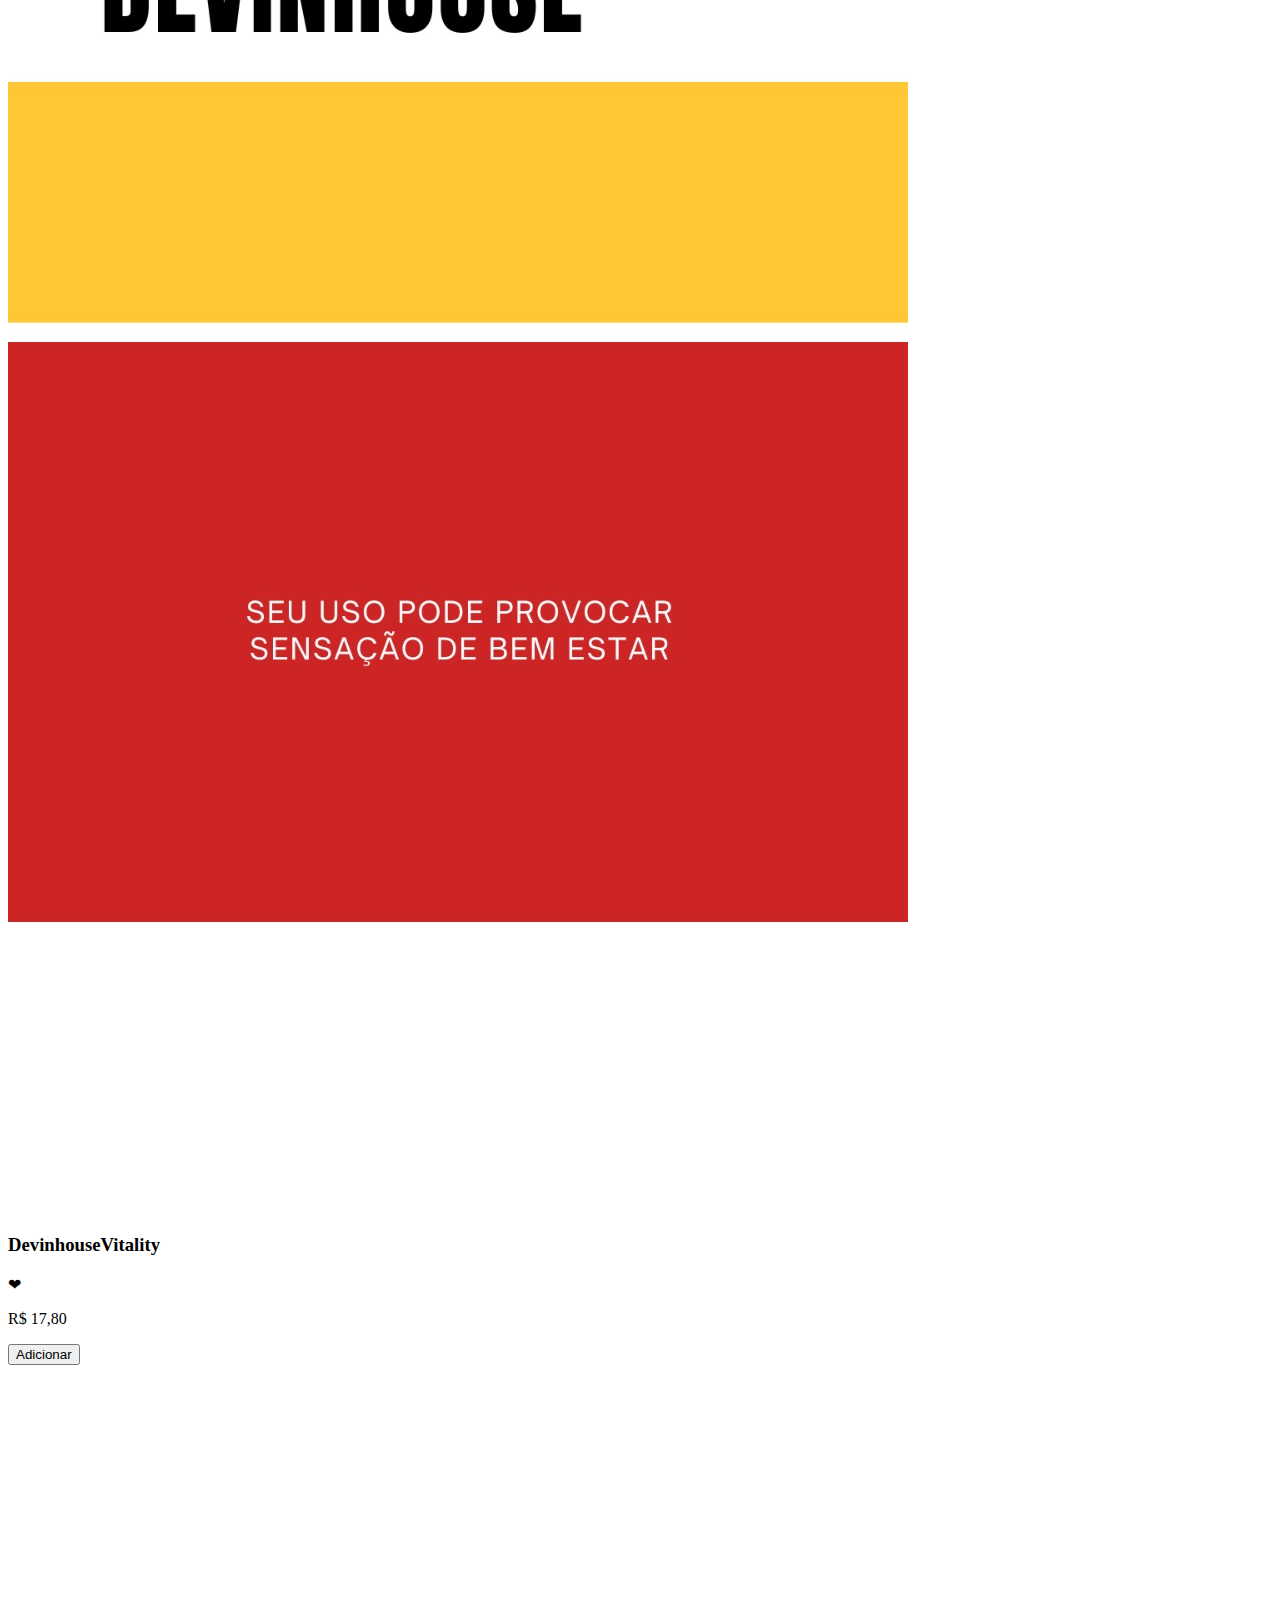
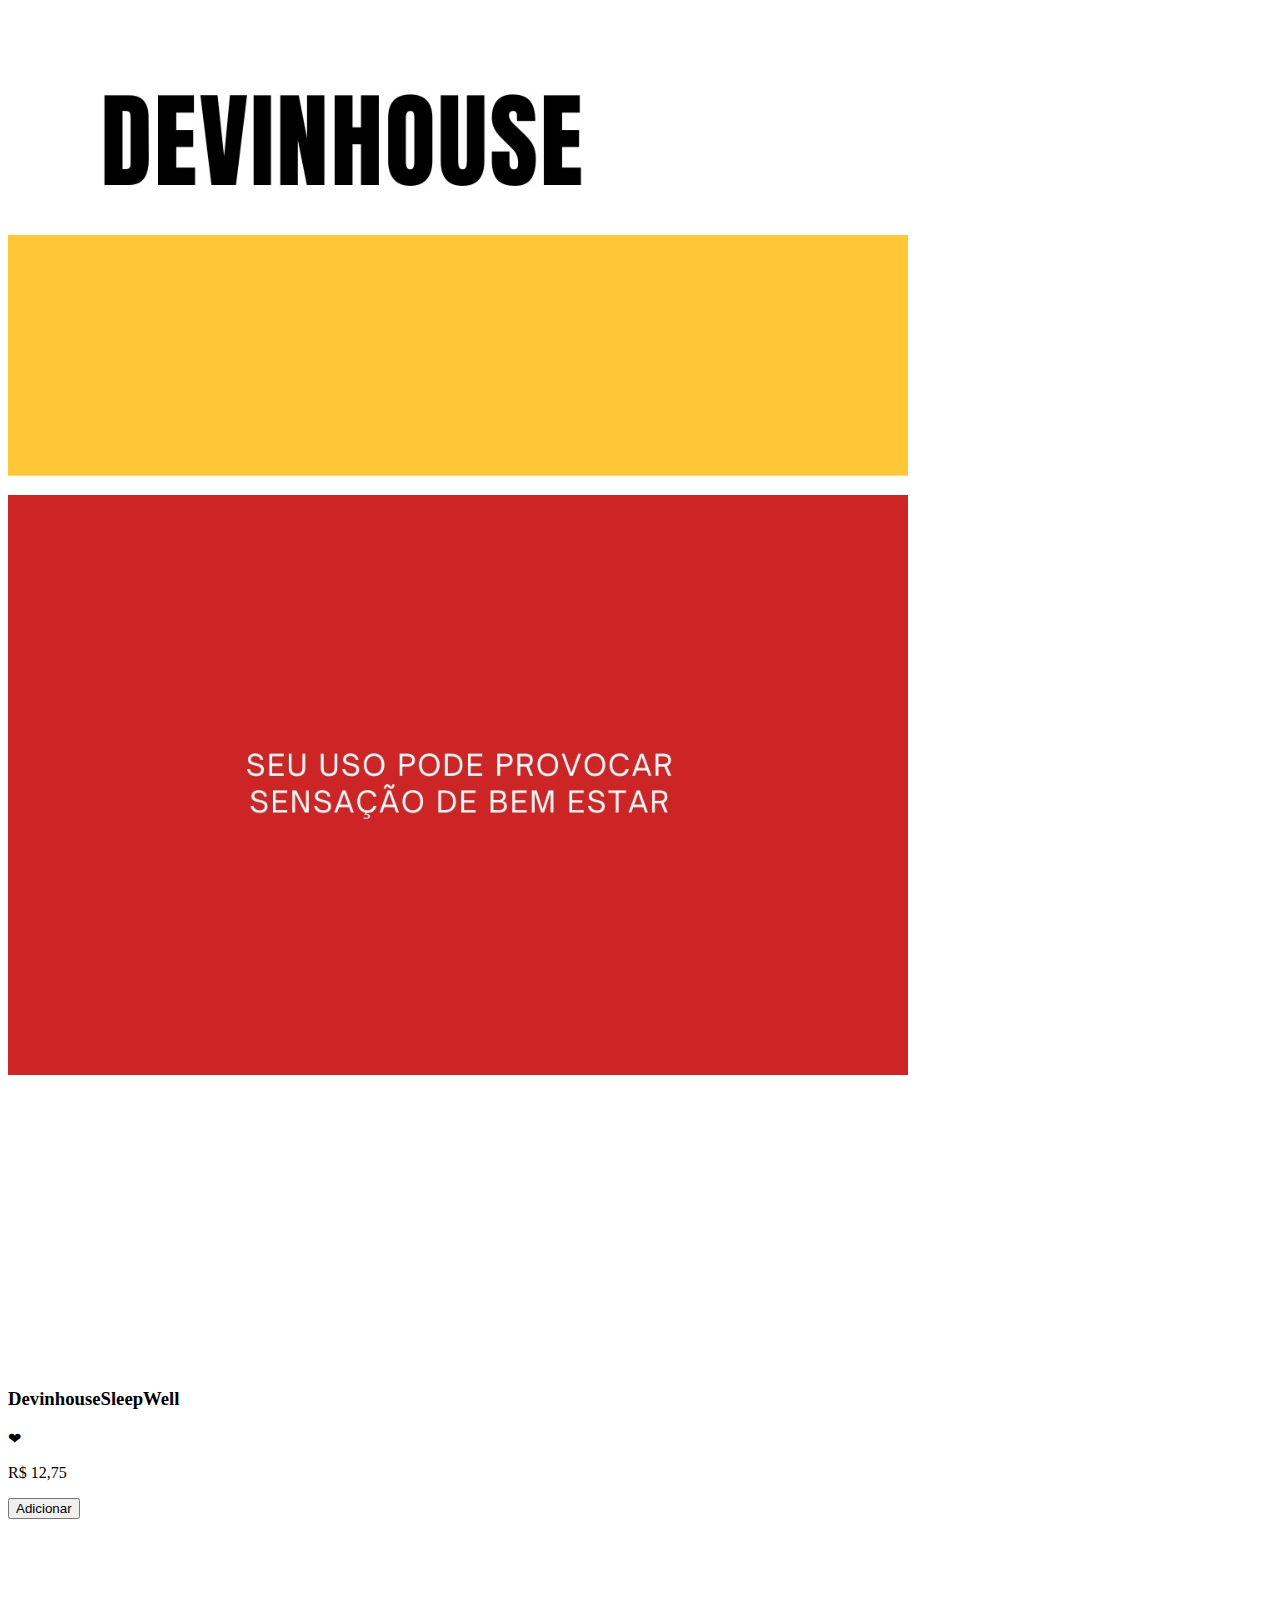
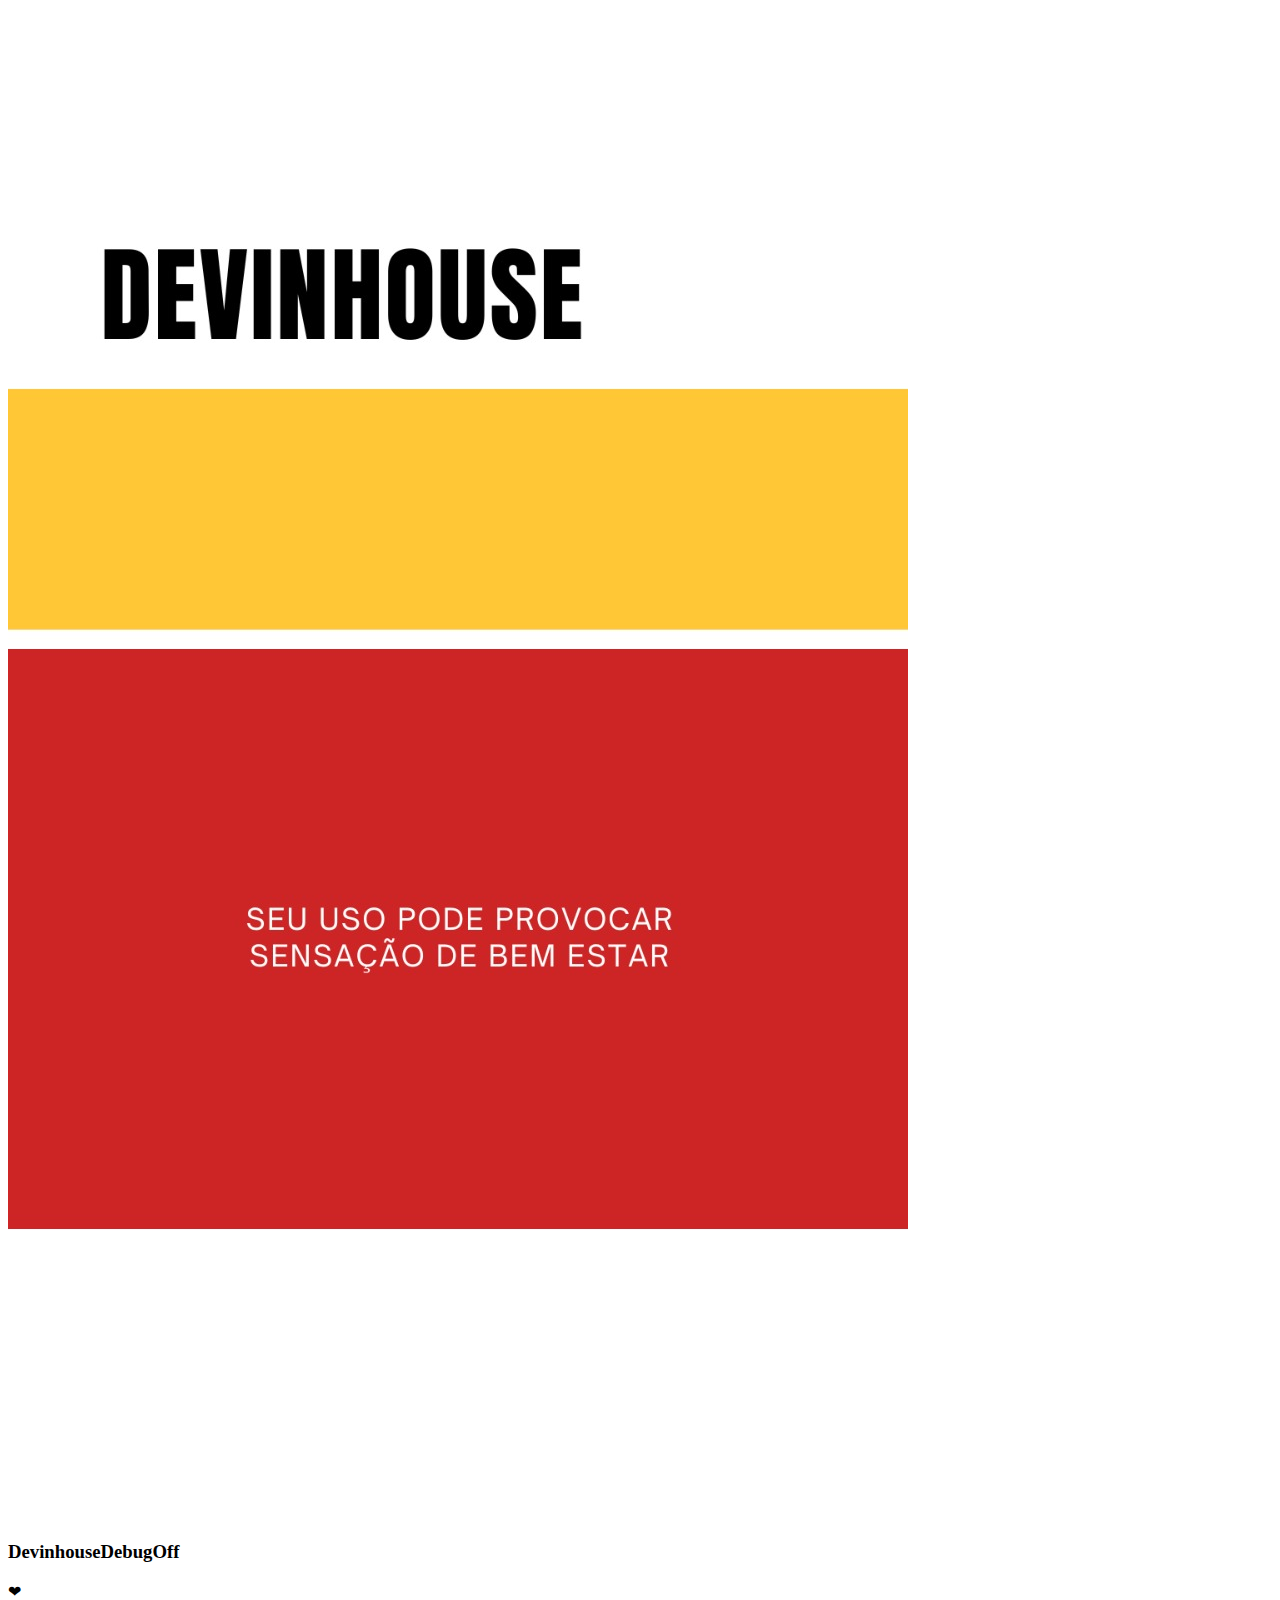
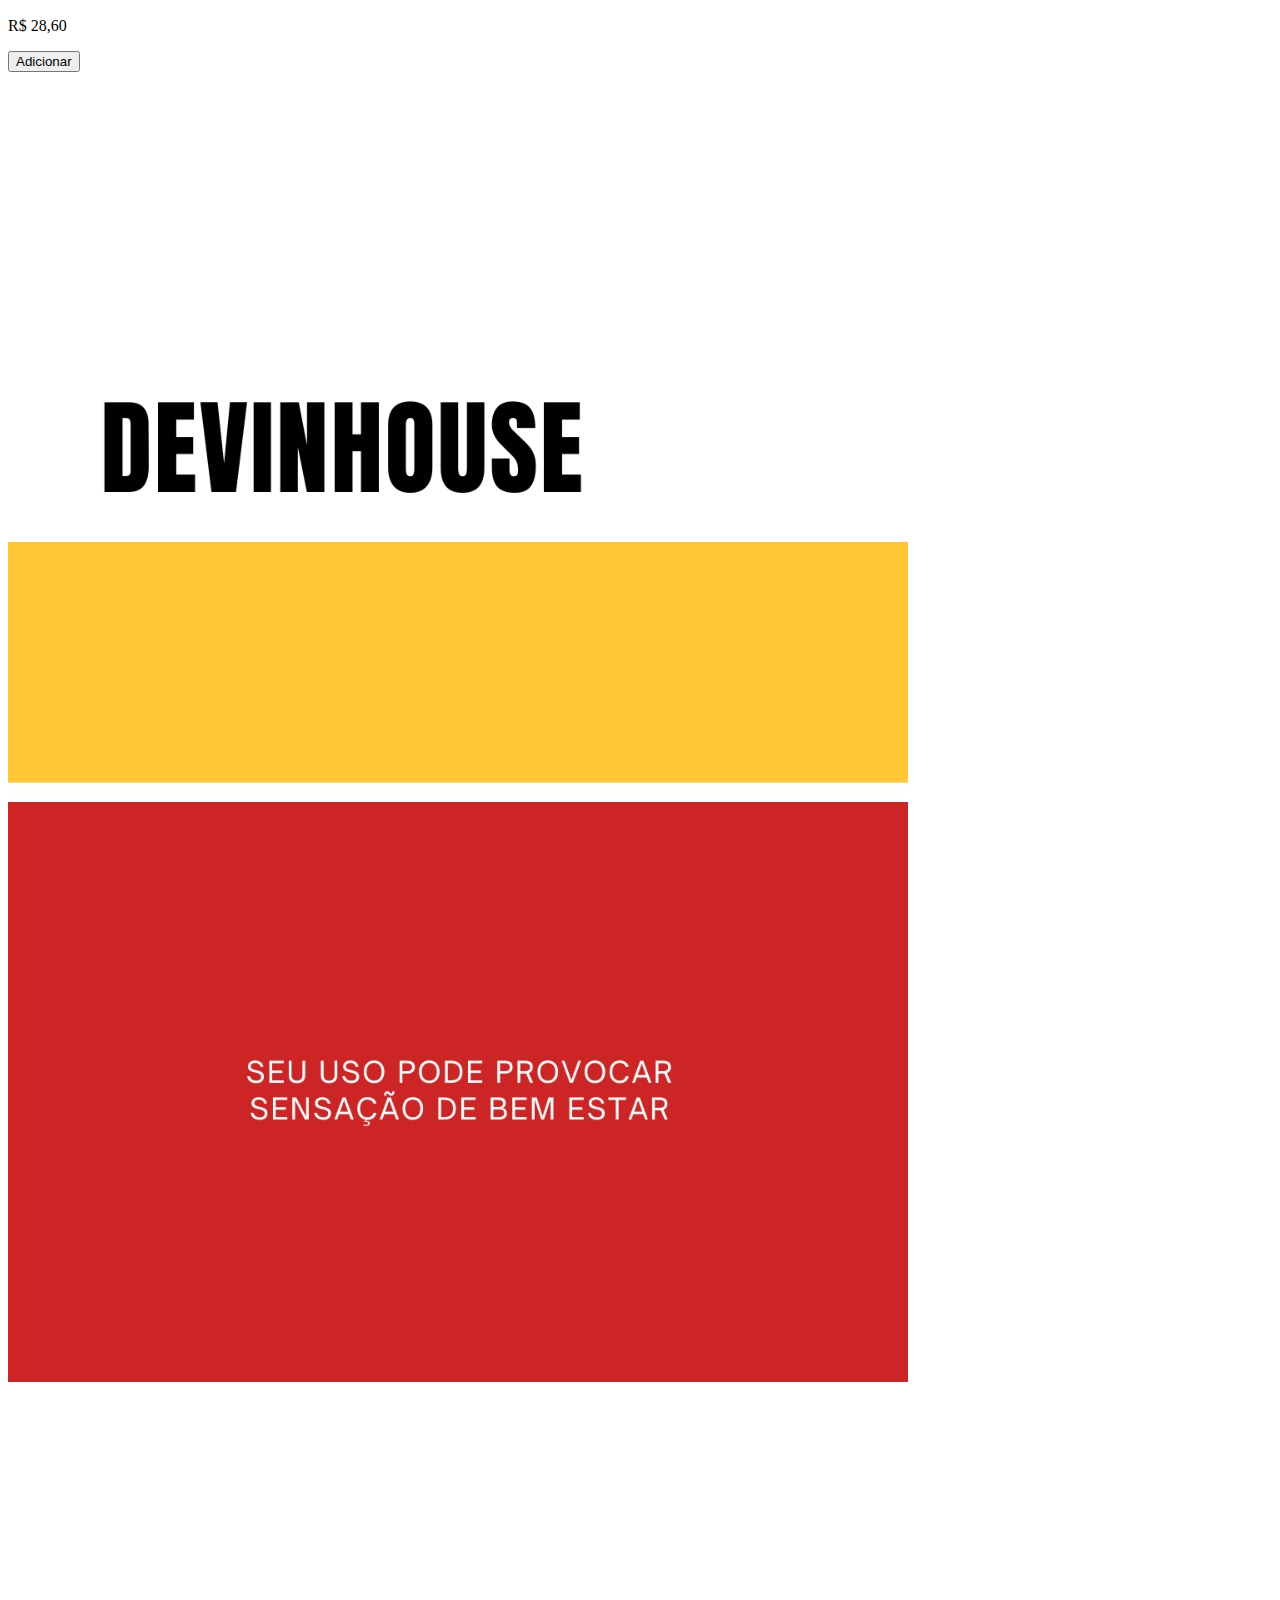
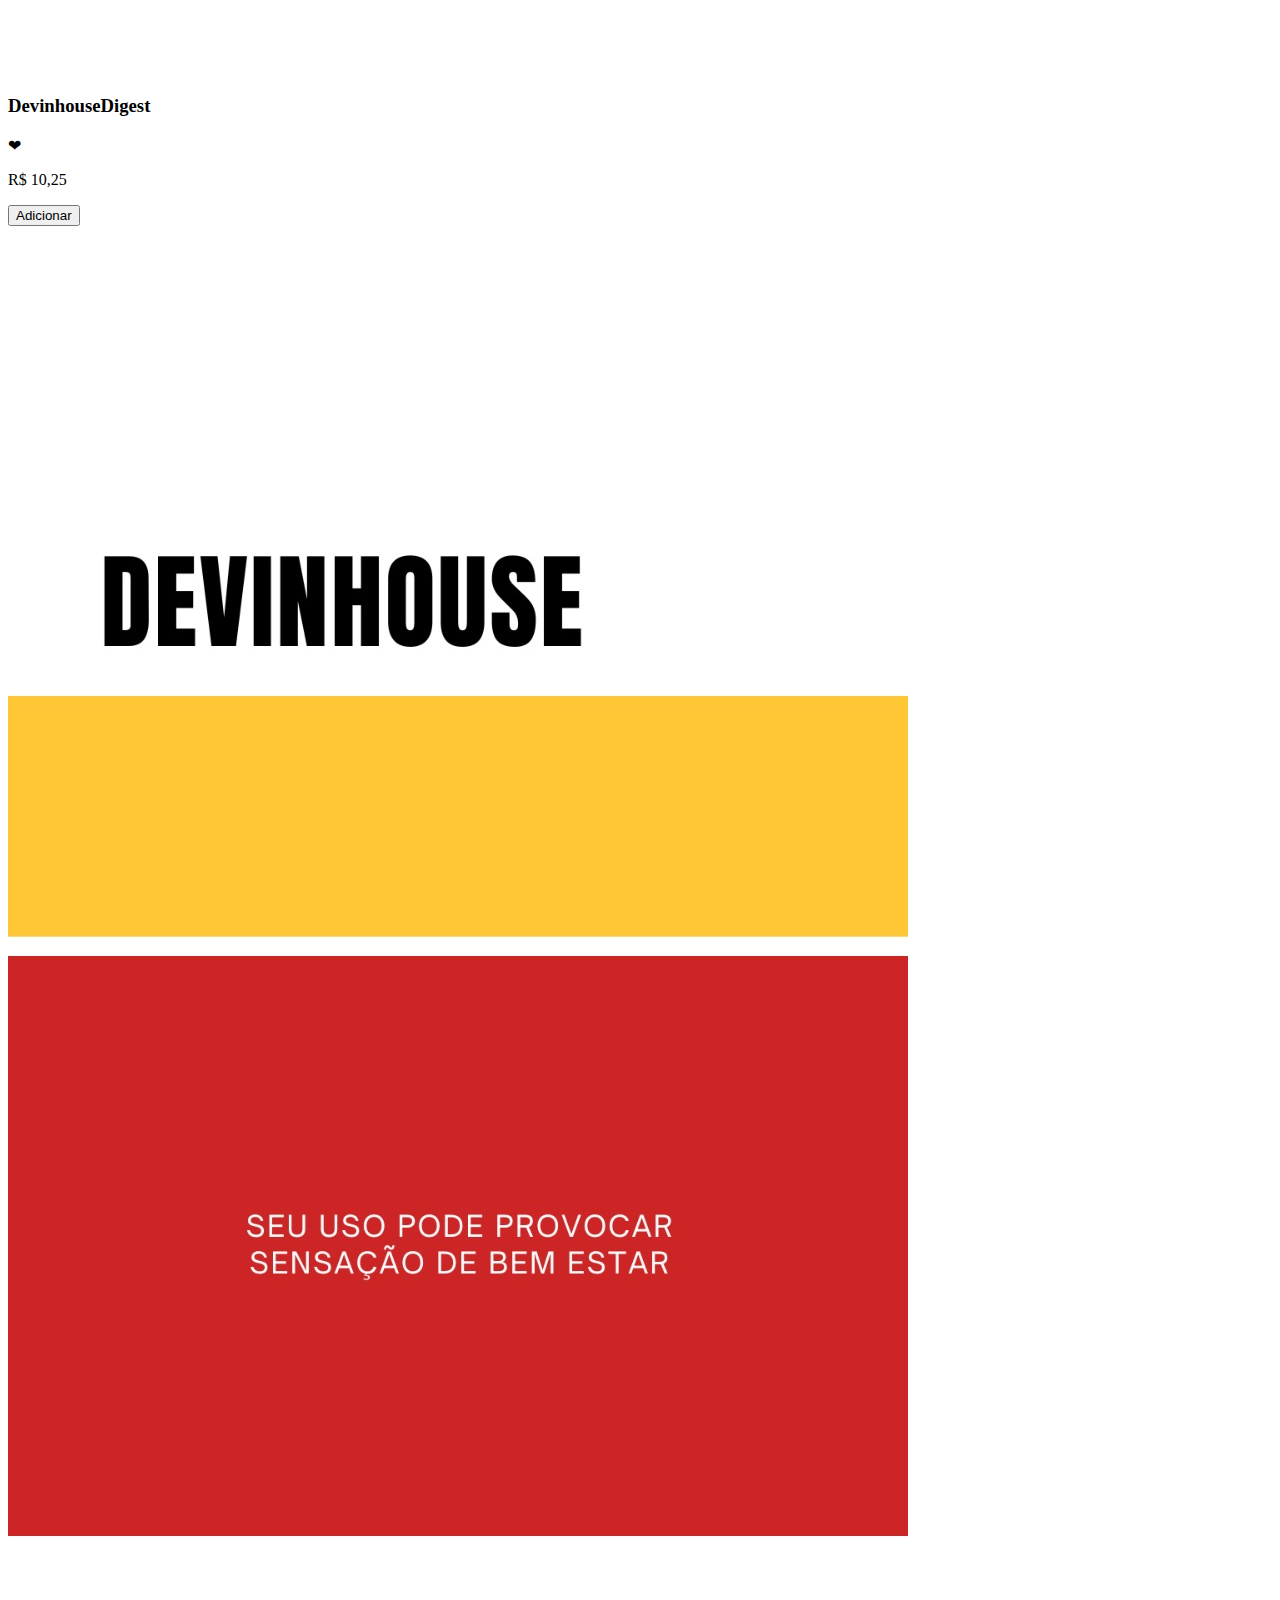
==== commit 00ab03ad: "addIconPharma" ====
--- a/index.html
+++ b/index.html
@@ -9,7 +9,7 @@
 </head>
 <body>
     <header>
-        <img>
+        <img src="img/icone-pharma.jpeg">
         <ul>
             <li> <a href="index.html"> Todos os Remédios </a> </li>
             <li> Sobre Nós </li>
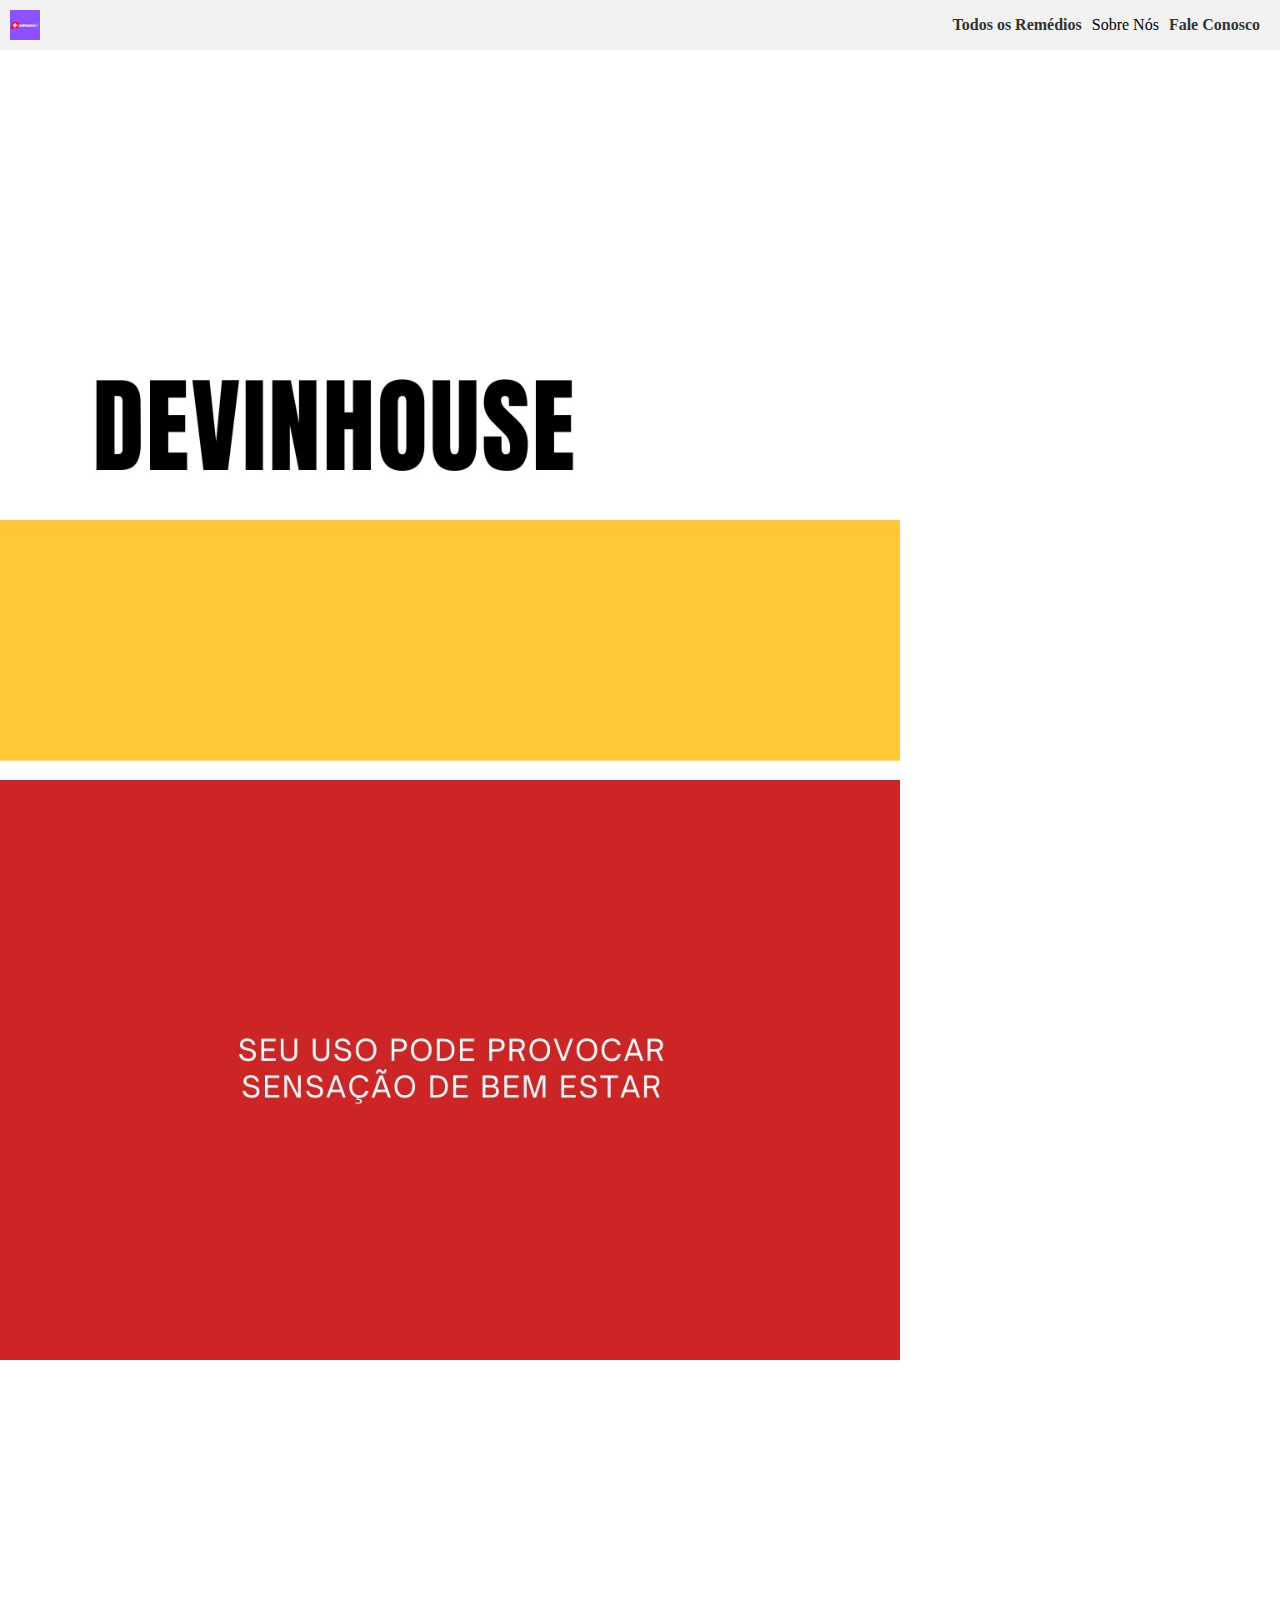
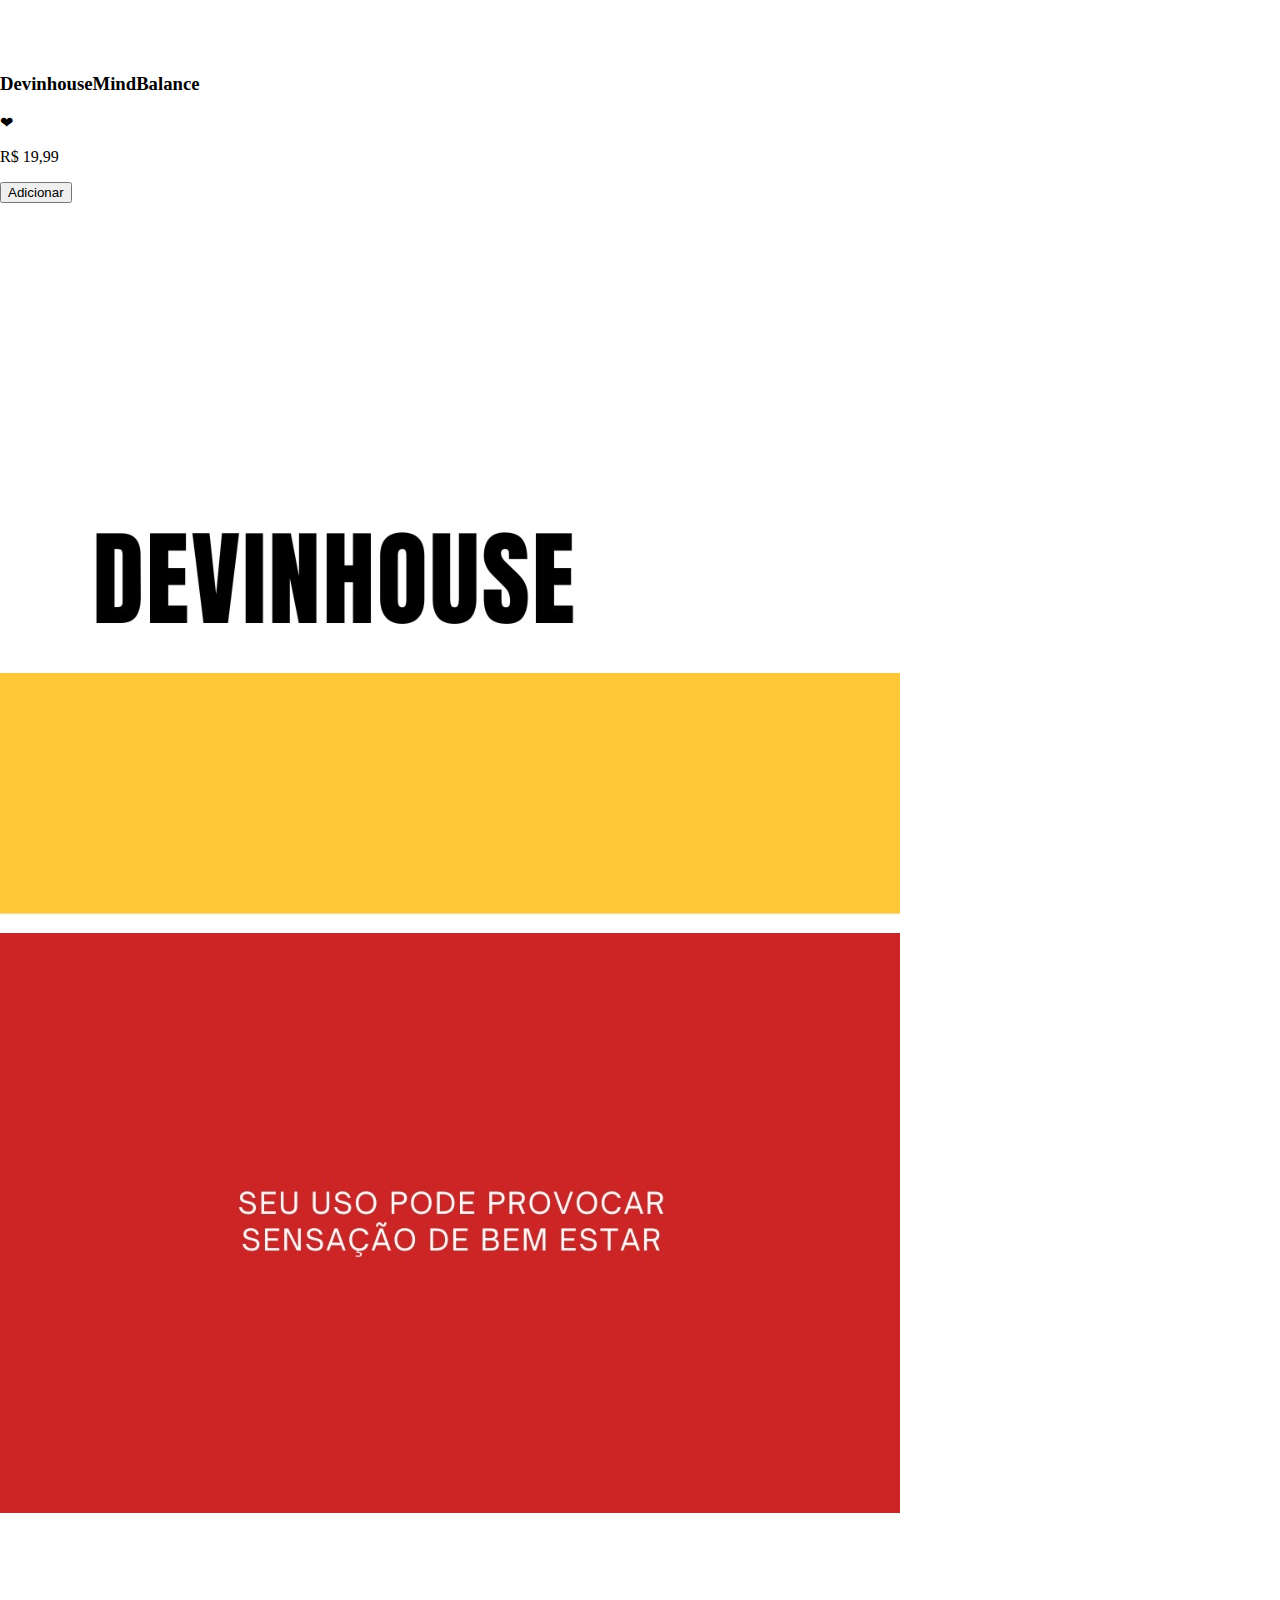
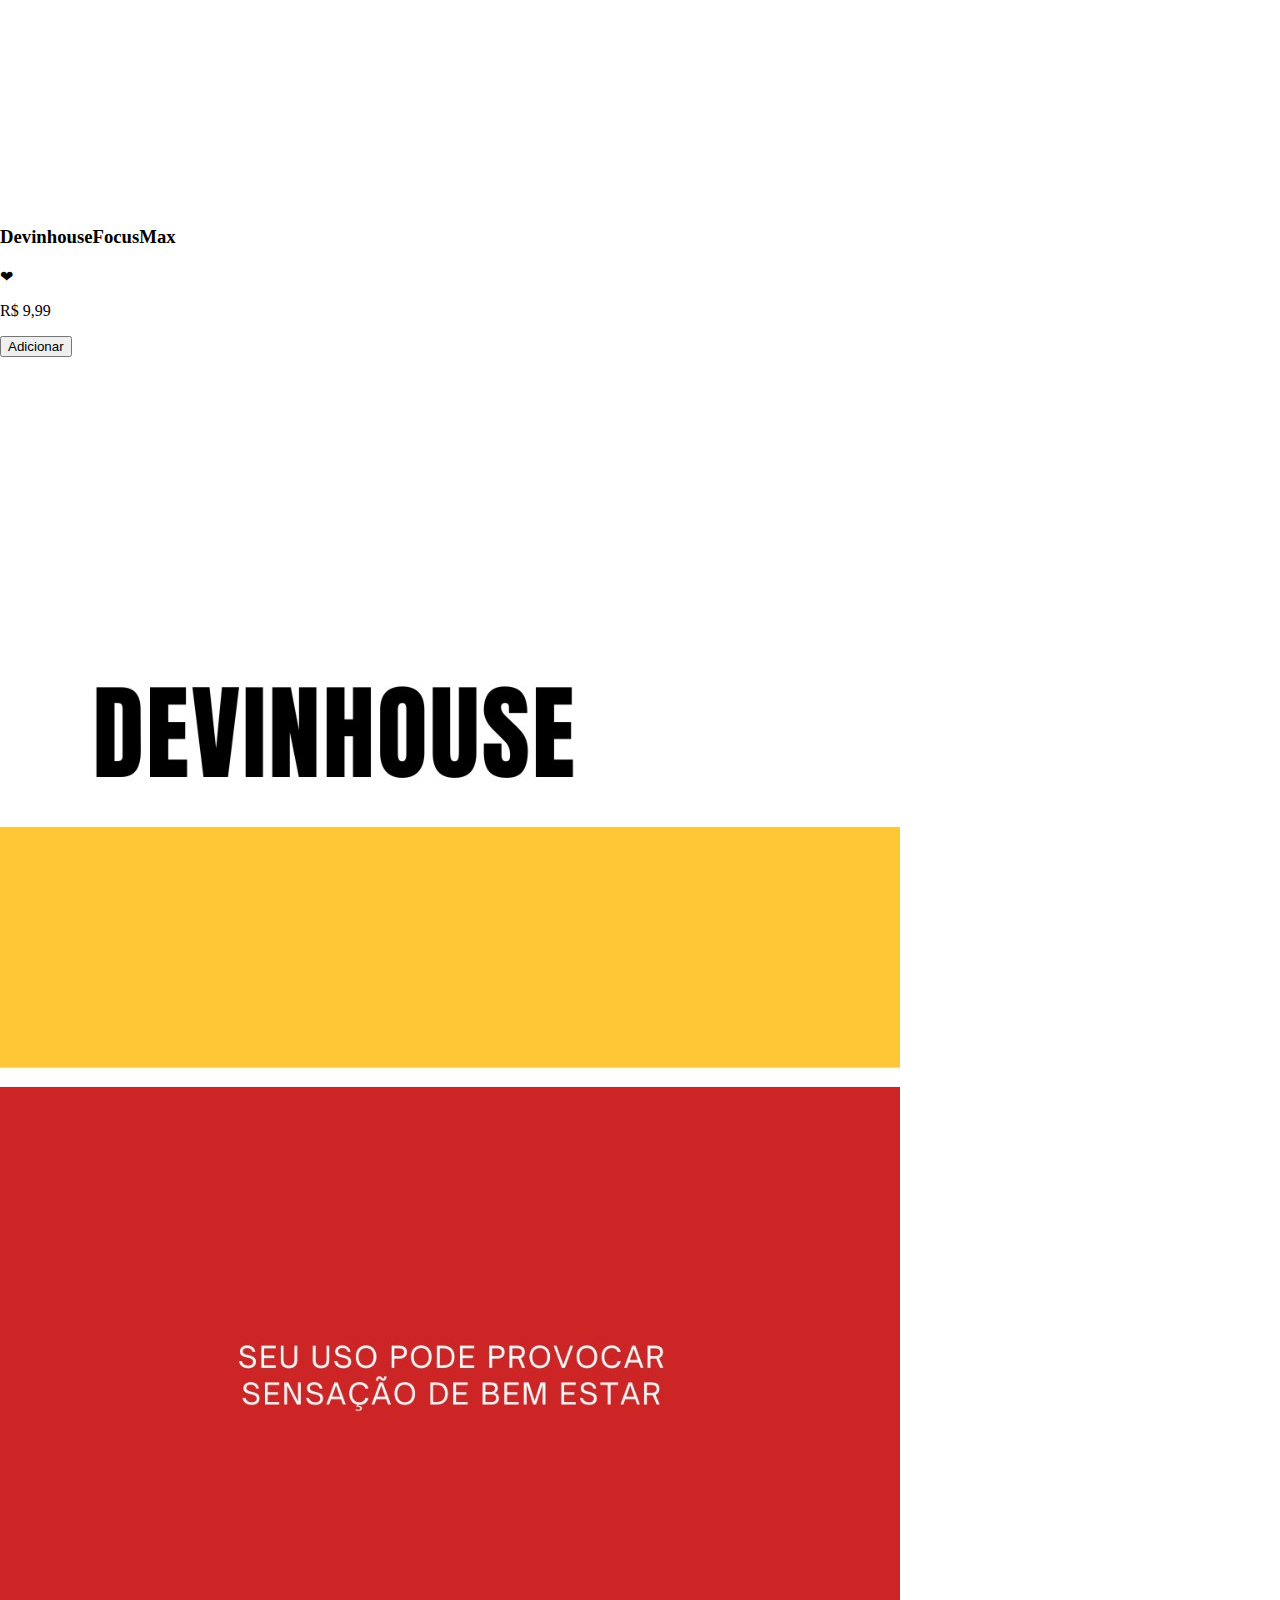
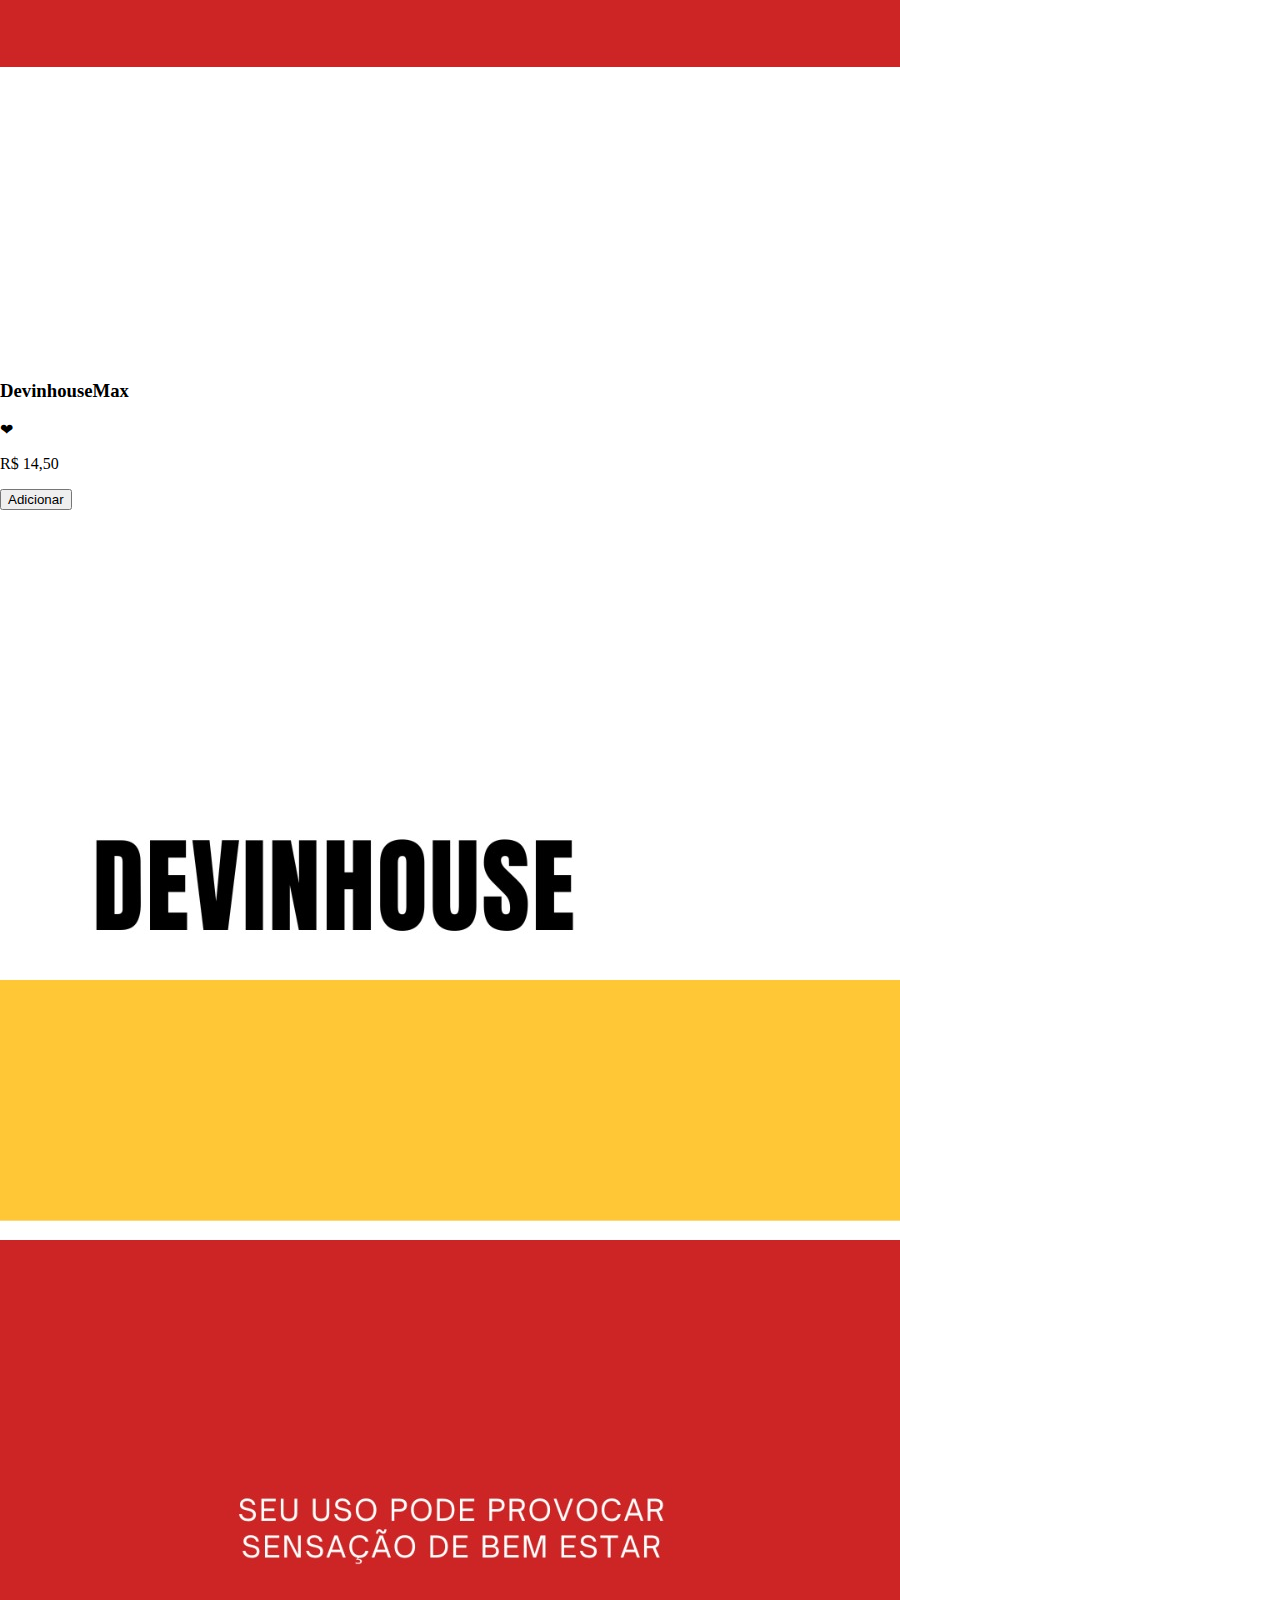
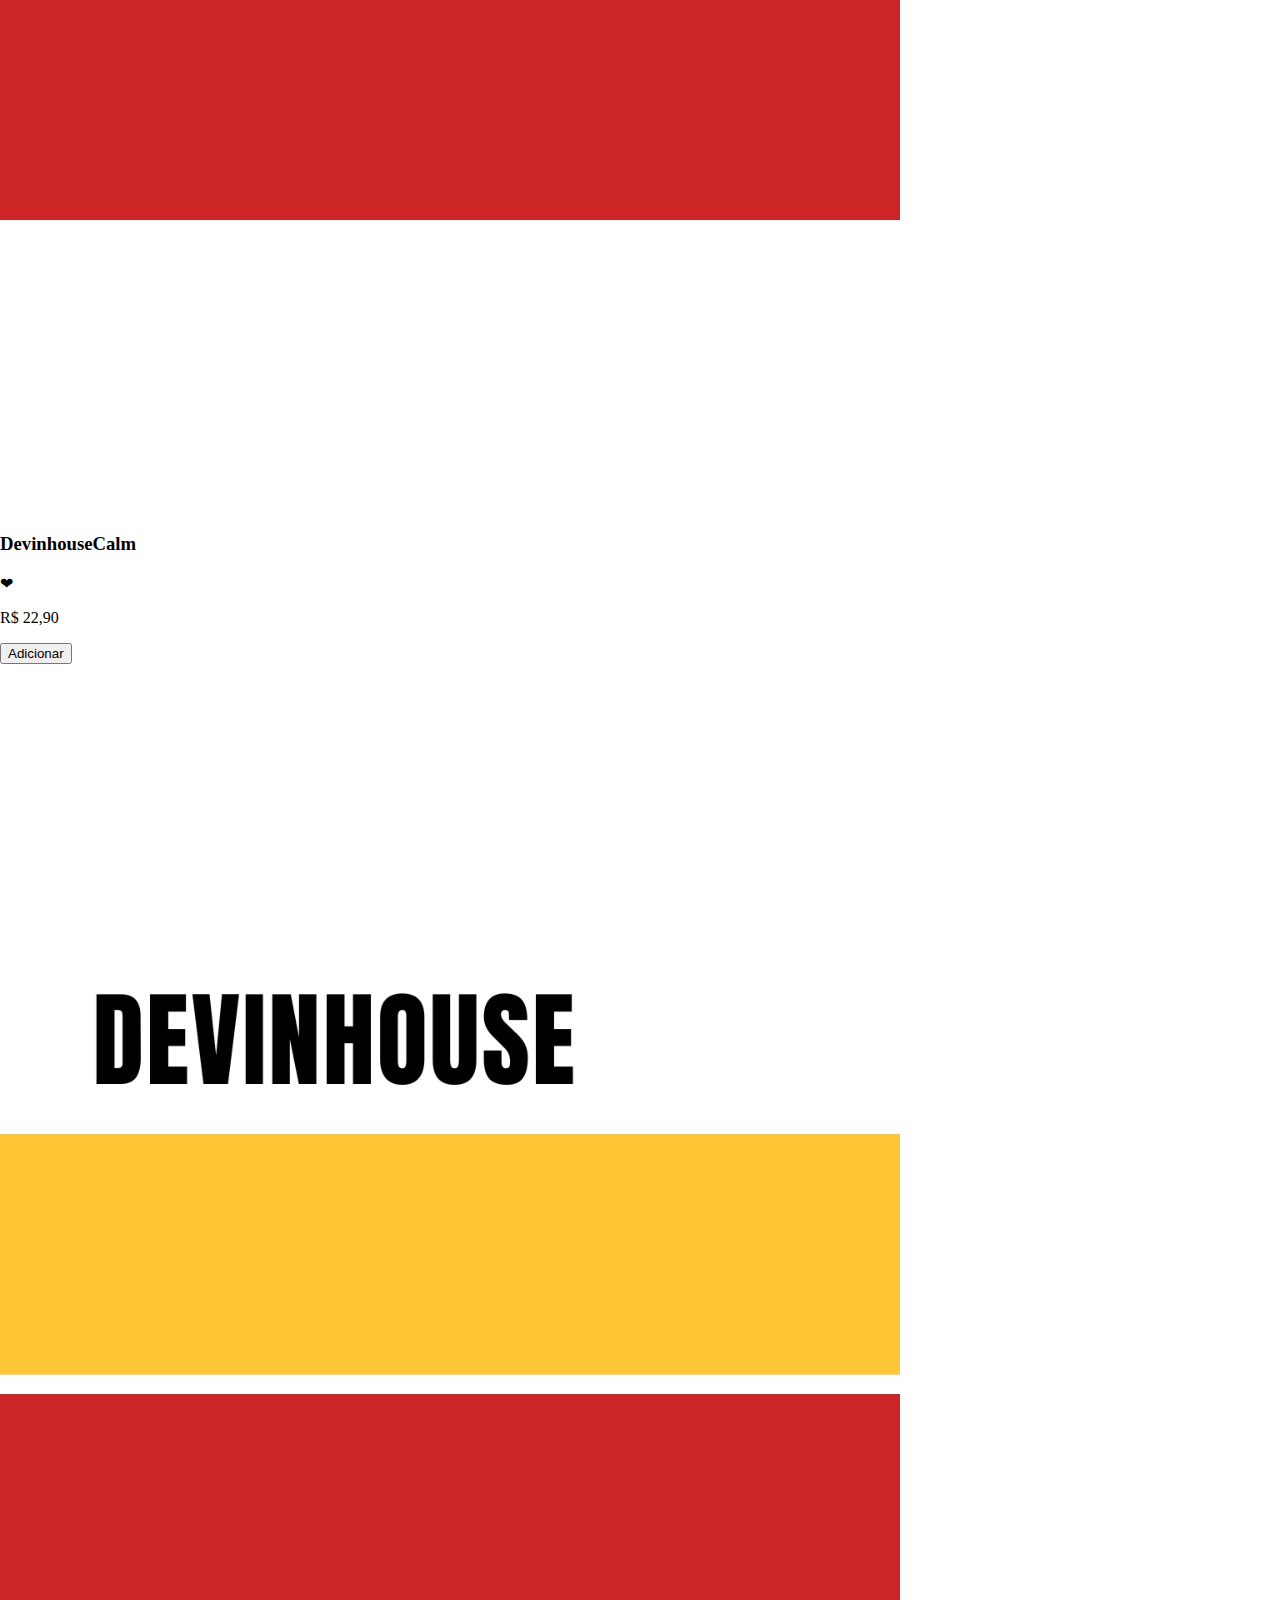
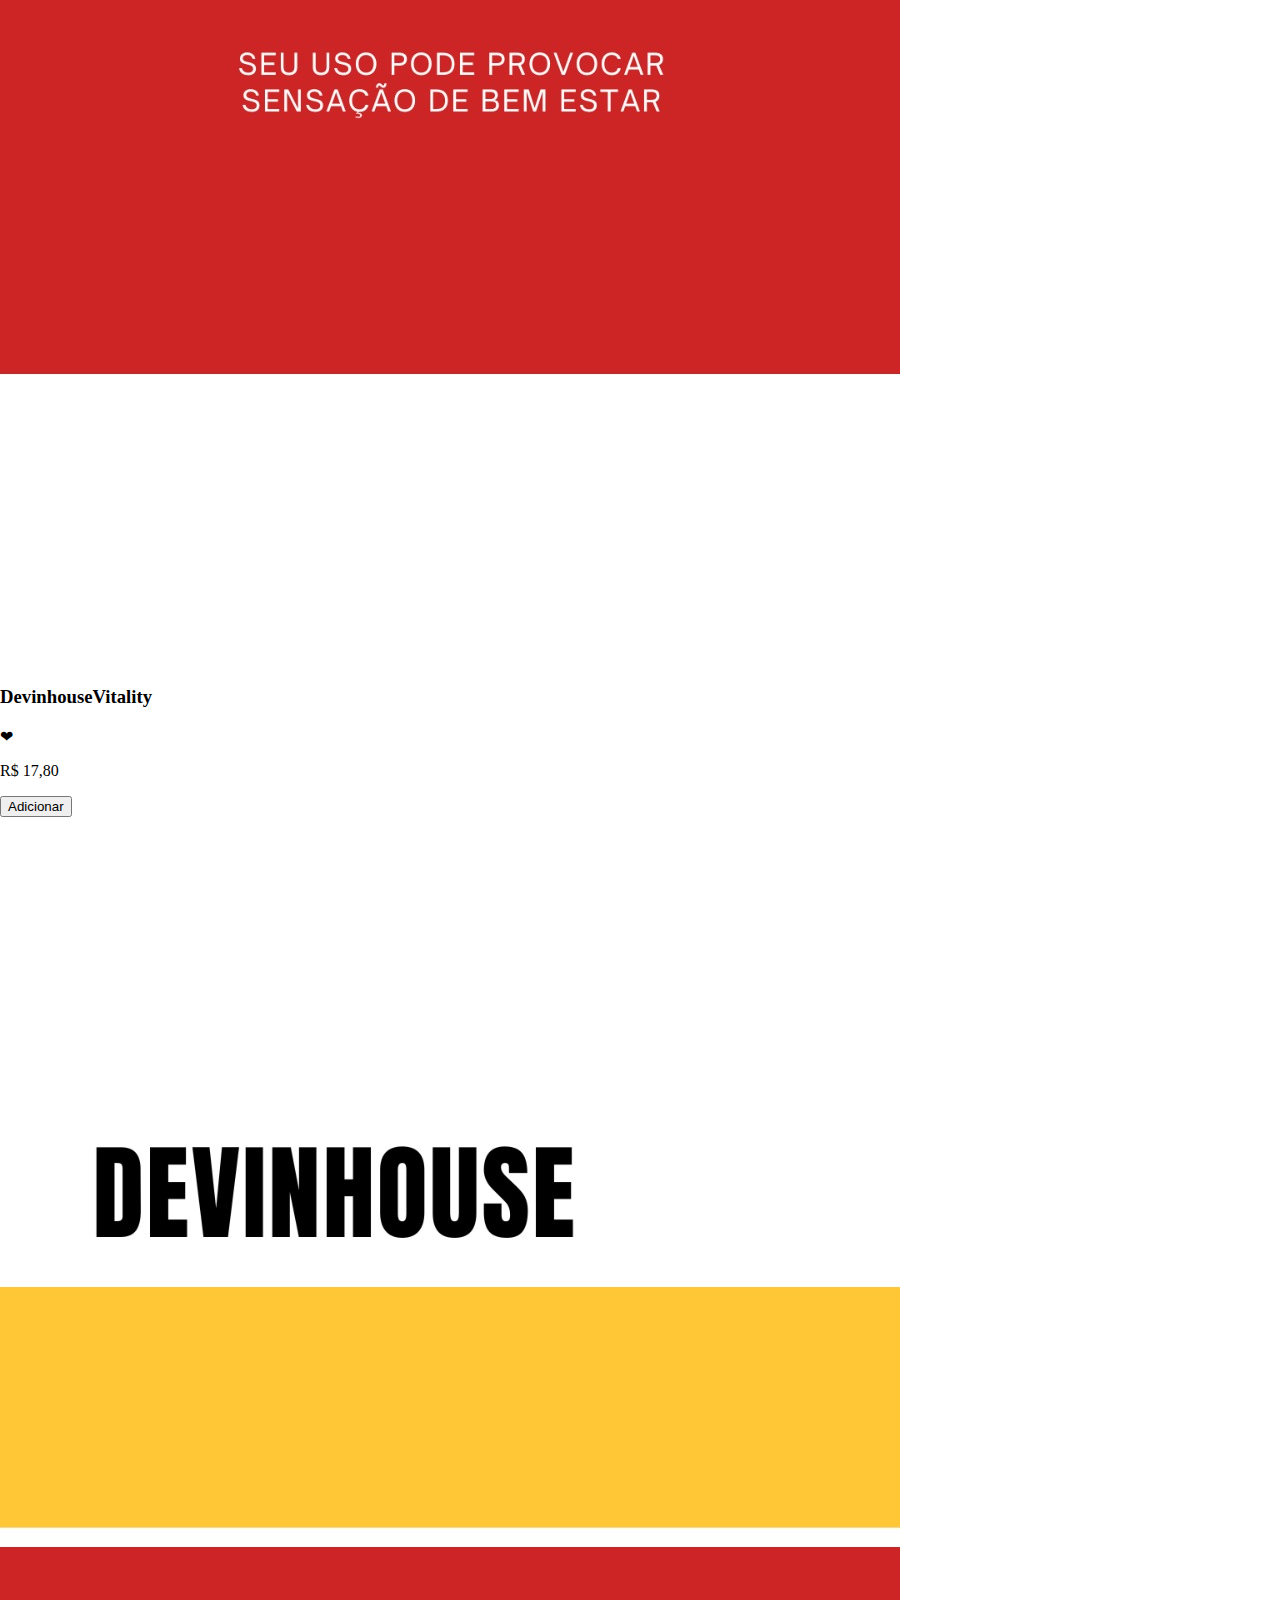
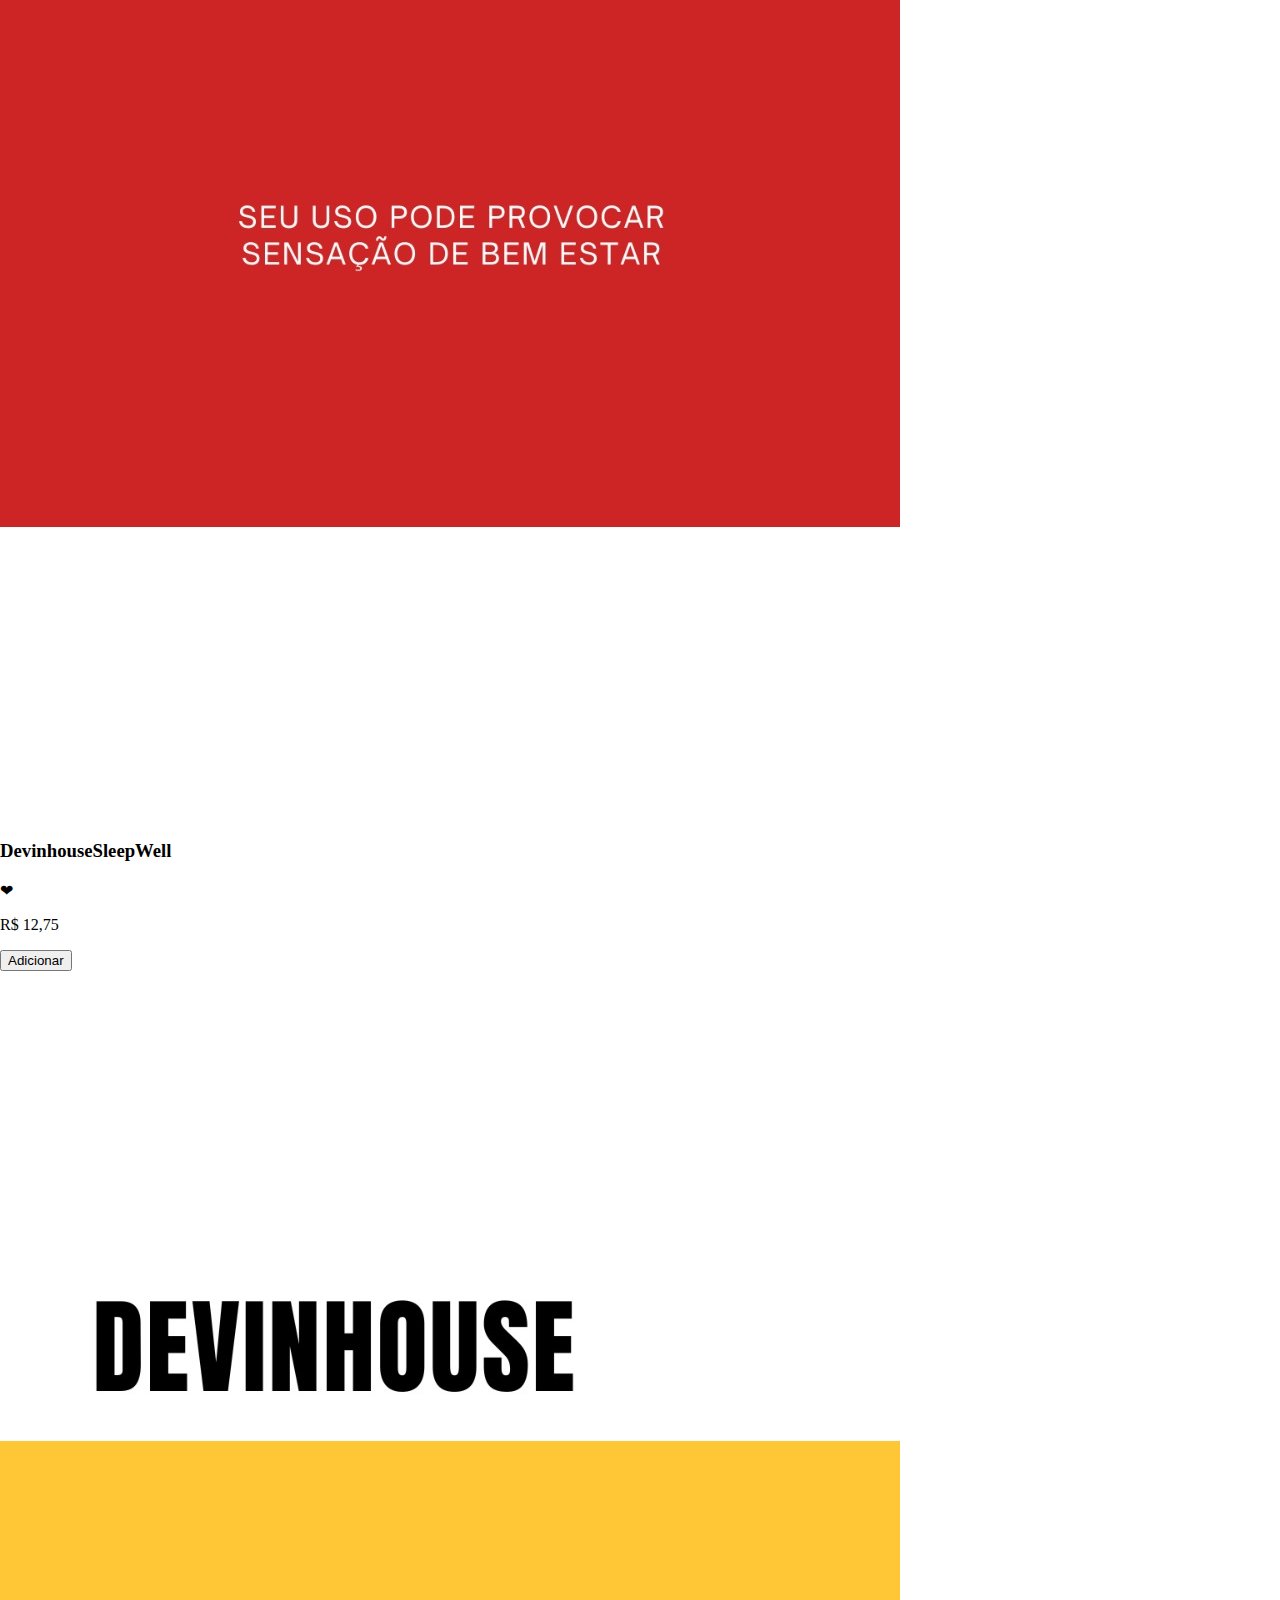
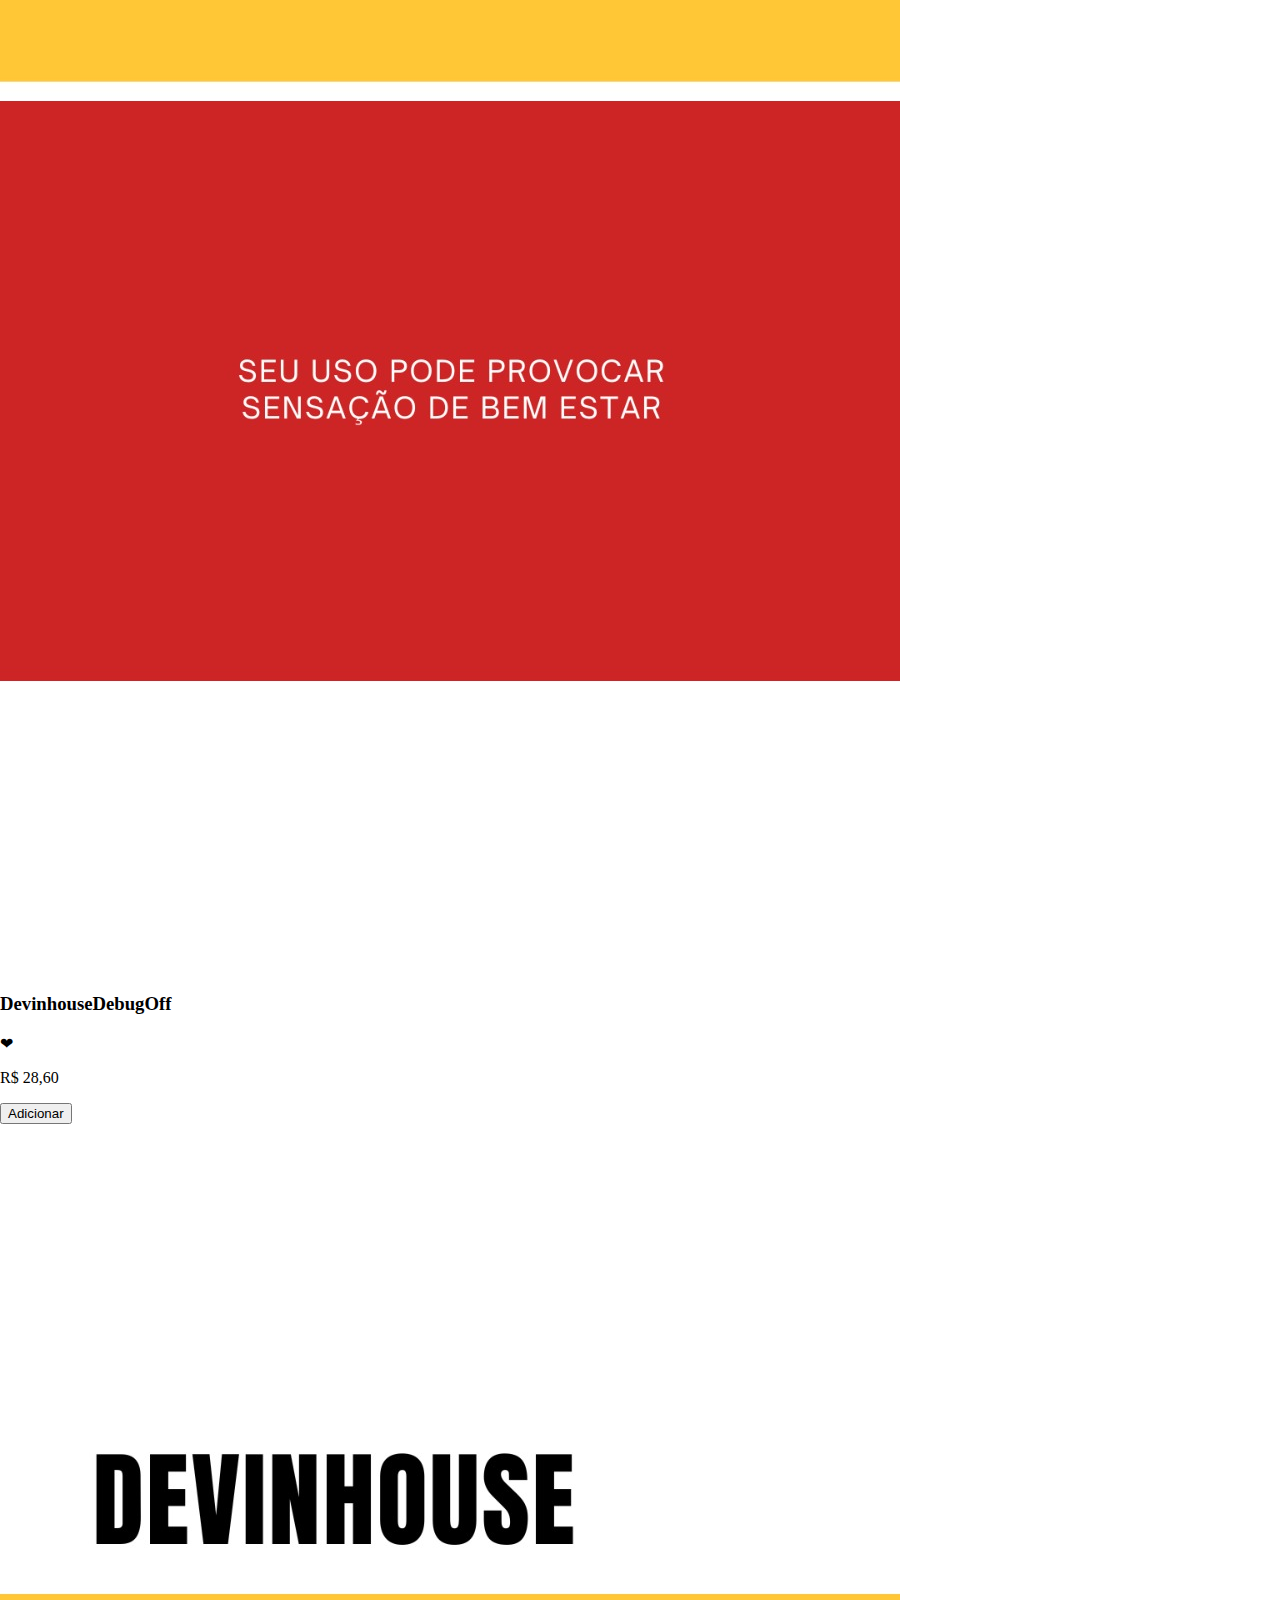
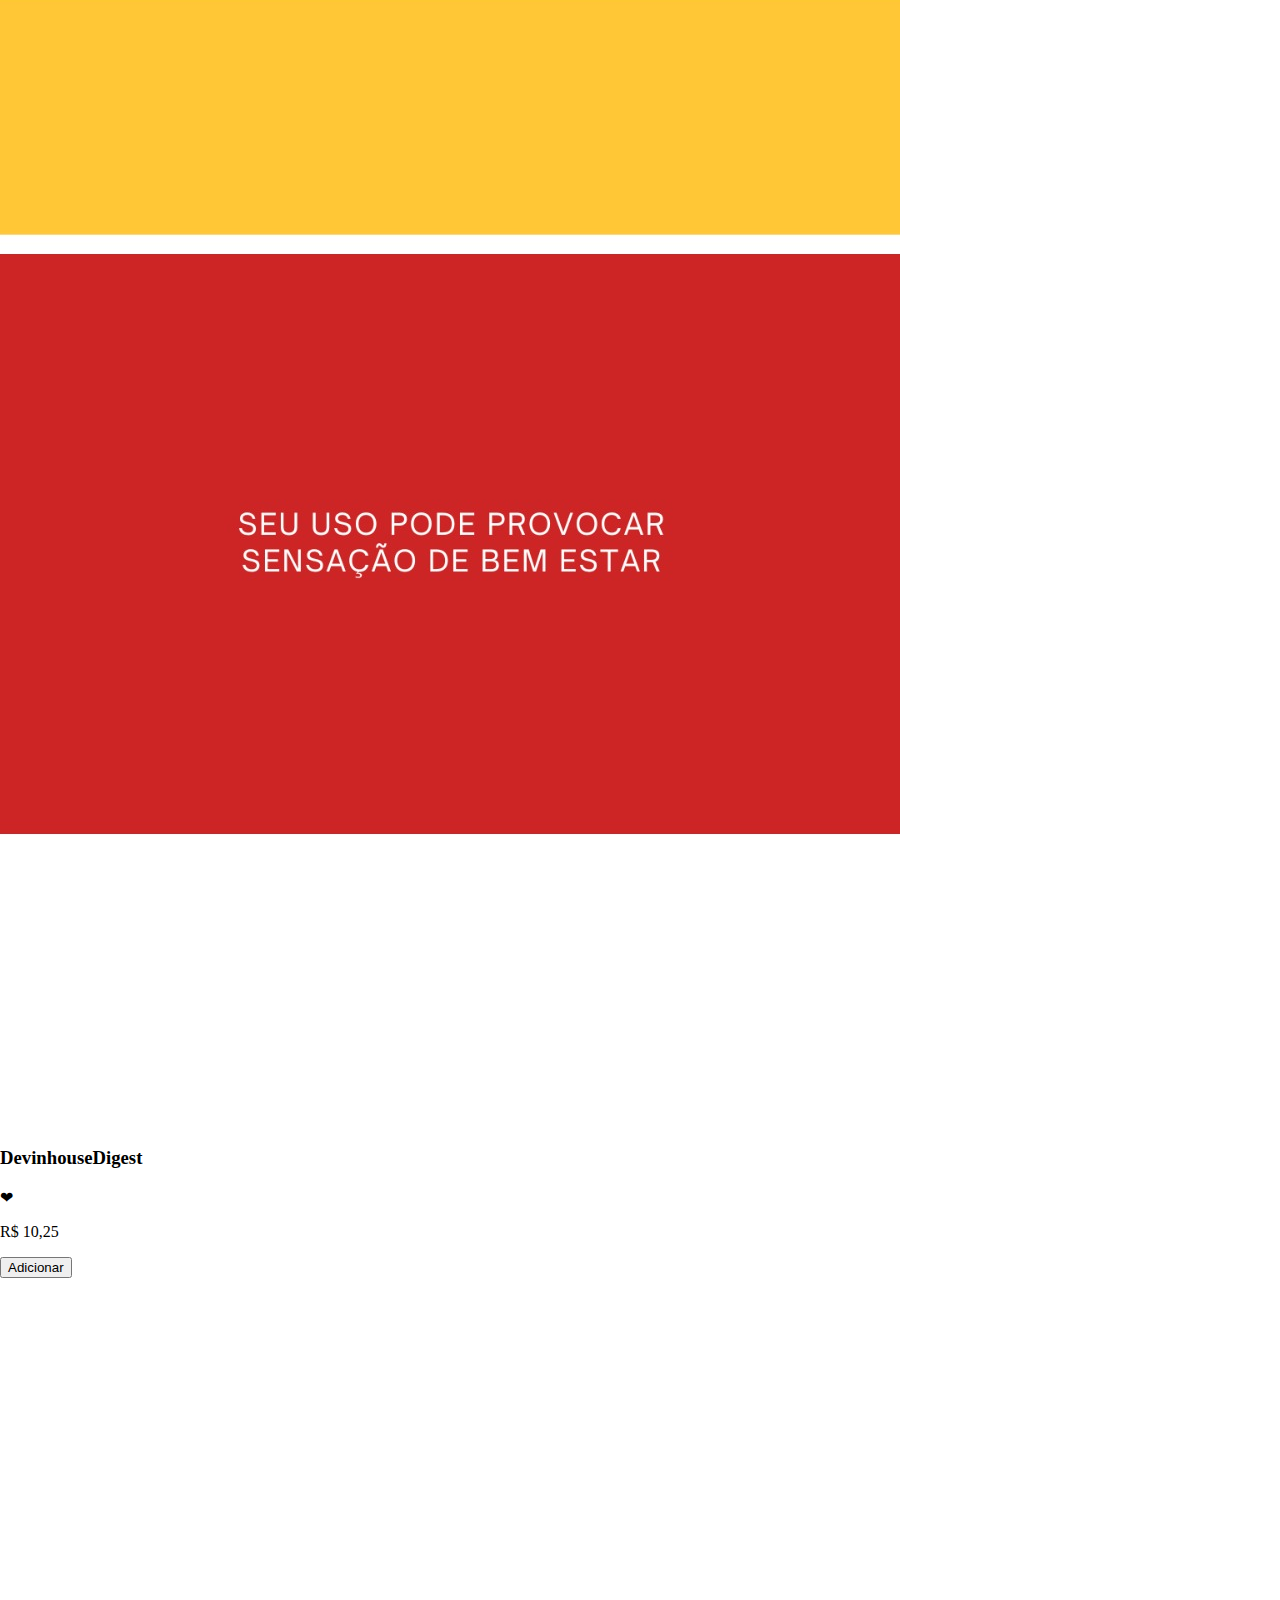
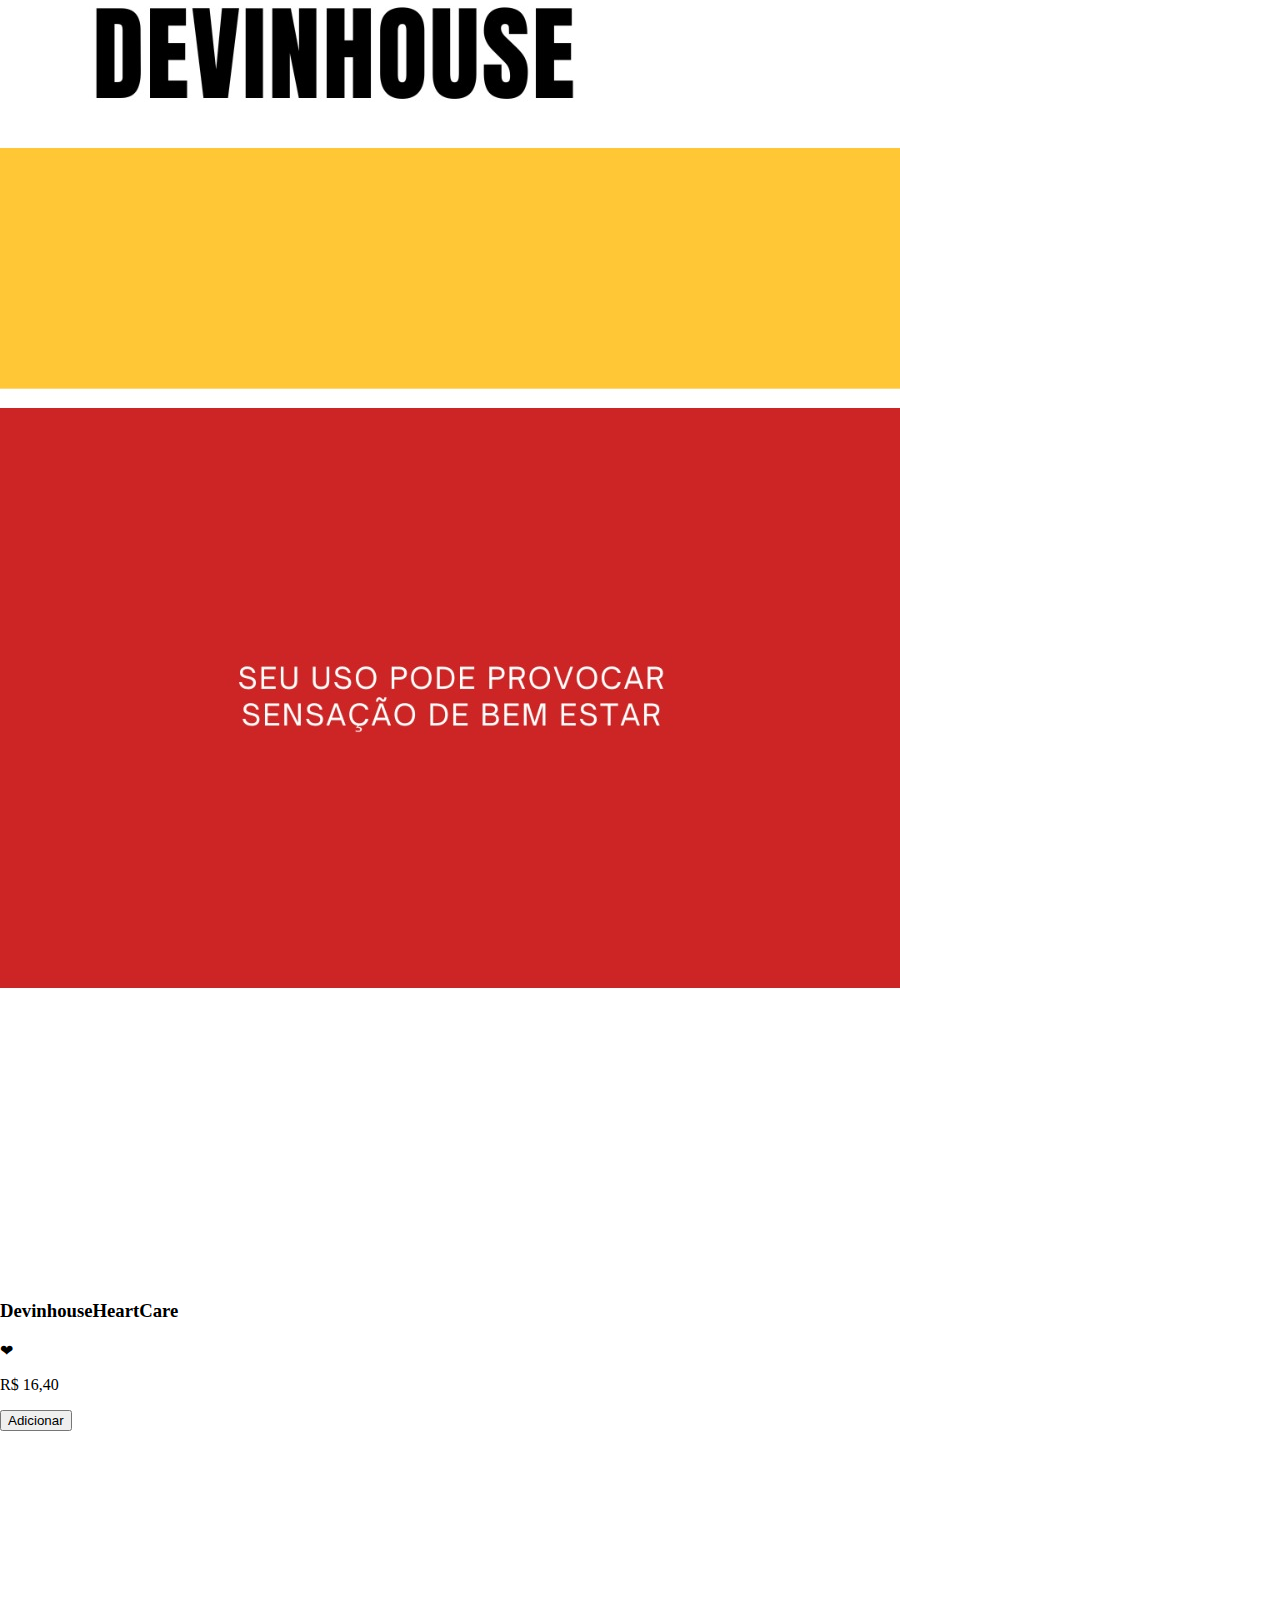
==== commit 96d920a7: "estiloMenu" ====
--- a/index.html
+++ b/index.html
@@ -9,12 +9,14 @@
 </head>
 <body>
     <header>
+        <section class="menu">
         <img src="img/icone-pharma.jpeg">
         <ul>
             <li> <a href="index.html"> Todos os Remédios </a> </li>
             <li> Sobre Nós </li>
             <li> <a href="contato.html"> Fale Conosco </a></li>
         </ul>
+        </section>
     </header>
 
     <main>
@@ -93,7 +95,12 @@
     </main>
 
     <footer>
-
+        
+            <p>&copy; 2023 Devinhouse Farmácia. Todos os direitos reservados. | CNPJ: 1234567890/0001-00</p>
+            <p>E-mail: info@devinhousefarmacia.com | Vendas: vendas@devinhousefarmacia.com | Suporte: suporte@devinhousefarmacia.com</p>
+            <p>Agradecemos pela sua preferência!</p>
+        
+        
     </footer>
     
 </body>
--- a/style.css
+++ b/style.css
@@ -0,0 +1,41 @@
+/* zerando as configurações padrão */
+body {
+    margin: 0;
+    padding: 0;
+}
+/* configuração de menu */
+.menu {
+    display: flex;
+    align-items: center;
+    justify-content: space-between;
+    background-color: #f2f2f2;
+    padding: 10px;
+}
+
+.menu img {
+    height: 30px;
+    width: 30px;
+    margin-right: 10px;
+}
+
+.menu ul {
+    list-style-type: none;
+    display: flex;
+    align-items: center;
+    margin: 0;
+    padding: 0;
+}
+
+.menu ul li {
+    margin-right: 10px;
+}
+
+.menu ul li a {
+    text-decoration: none;
+    color: #333;
+    font-weight: bold;
+}
+
+.menu ul li a:hover {
+    text-decoration: underline;
+}
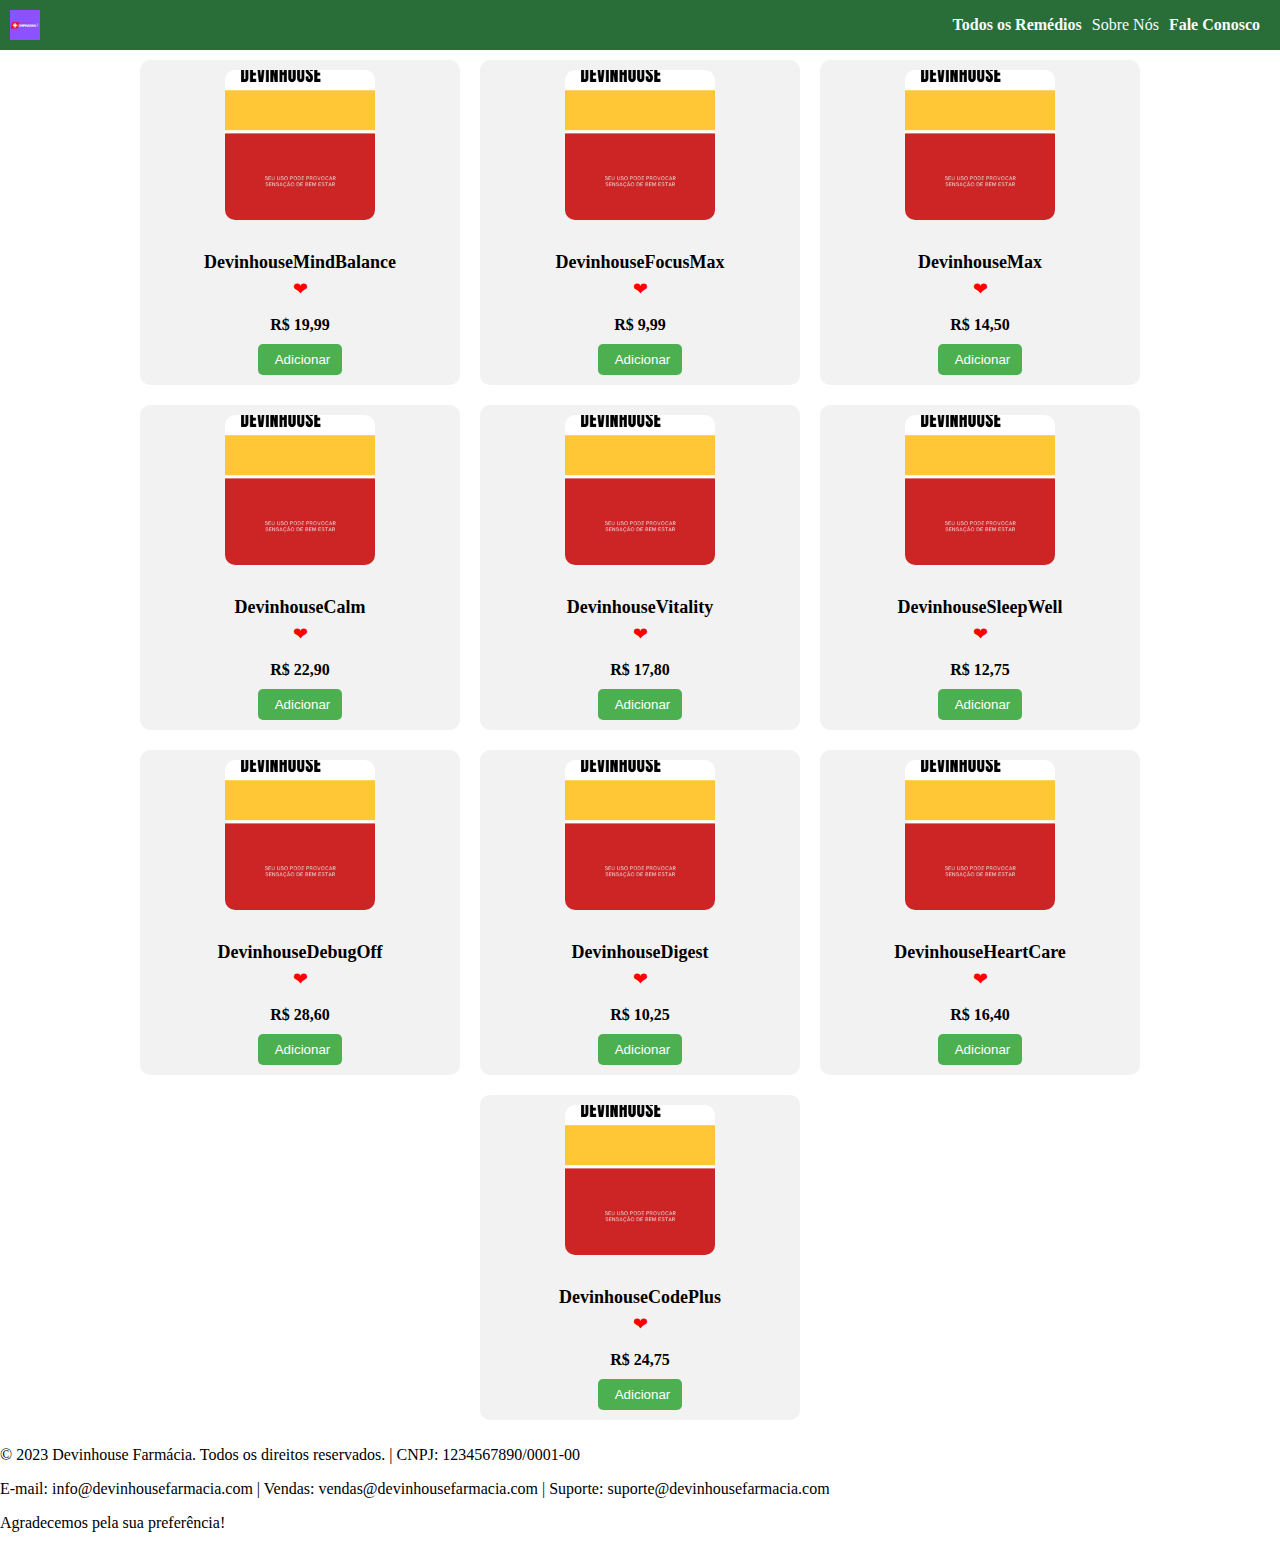
==== commit b5380c34: "estiloVitrine" ====
--- a/index.html
+++ b/index.html
@@ -20,7 +20,7 @@
     </header>
 
     <main>
-        <section>
+        <section class="cards-remedios">
             <div class="nome-remedio">
                 <img src="img/imagem-de-remedio.jpeg" alt="imagem de uma caixa de remedio com o nome devinhouse e a descrição causa bem estar - DevinhouseMindBalance">
                 <h3>DevinhouseMindBalance</h3>
--- a/style.css
+++ b/style.css
@@ -8,7 +8,7 @@
     display: flex;
     align-items: center;
     justify-content: space-between;
-    background-color: #f2f2f2;
+    background-color: #296d38;
     padding: 10px;
 }
 
@@ -28,14 +28,73 @@
 
 .menu ul li {
     margin-right: 10px;
+    color: #f5fbfd;
 }
 
 .menu ul li a {
     text-decoration: none;
-    color: #333;
     font-weight: bold;
+    color: #f5fbfd;
 }
 
 .menu ul li a:hover {
     text-decoration: underline;
 }
+/* estilo dos  da vitrine*/
+.cards-remedios {
+    display: flex;
+    flex-wrap: wrap;
+    justify-content: center;
+}
+
+.nome-remedio {
+    width: calc(25% - 20px);
+    background-color: #f2f2f2;
+    border-radius: 10px;
+    padding: 10px;
+    margin: 10px;
+    text-align: center;
+}
+
+.nome-remedio img {
+    width: 150px;
+    height: 150px;
+    object-fit: cover;
+    border-radius: 10px;
+    margin-bottom: 10px;
+}
+
+.nome-remedio h3 {
+    font-size: 18px;
+    margin-bottom: 5px;
+}
+
+.heart-icon {
+    color: red;
+    font-size: 18px;
+    margin-bottom: 5px;
+}
+
+.price {
+    font-size: 16px;
+    font-weight: bold;
+    margin-bottom: 10px;
+}
+
+.botao-adicionar {
+    margin-right: 5px;
+}
+
+button {
+    background-color: #4CAF50;
+    color: white;
+    border: none;
+    border-radius: 5px;
+    padding: 8px 12px;
+    cursor: pointer;
+}
+
+button:hover {
+    background-color: #45a049;
+}
+
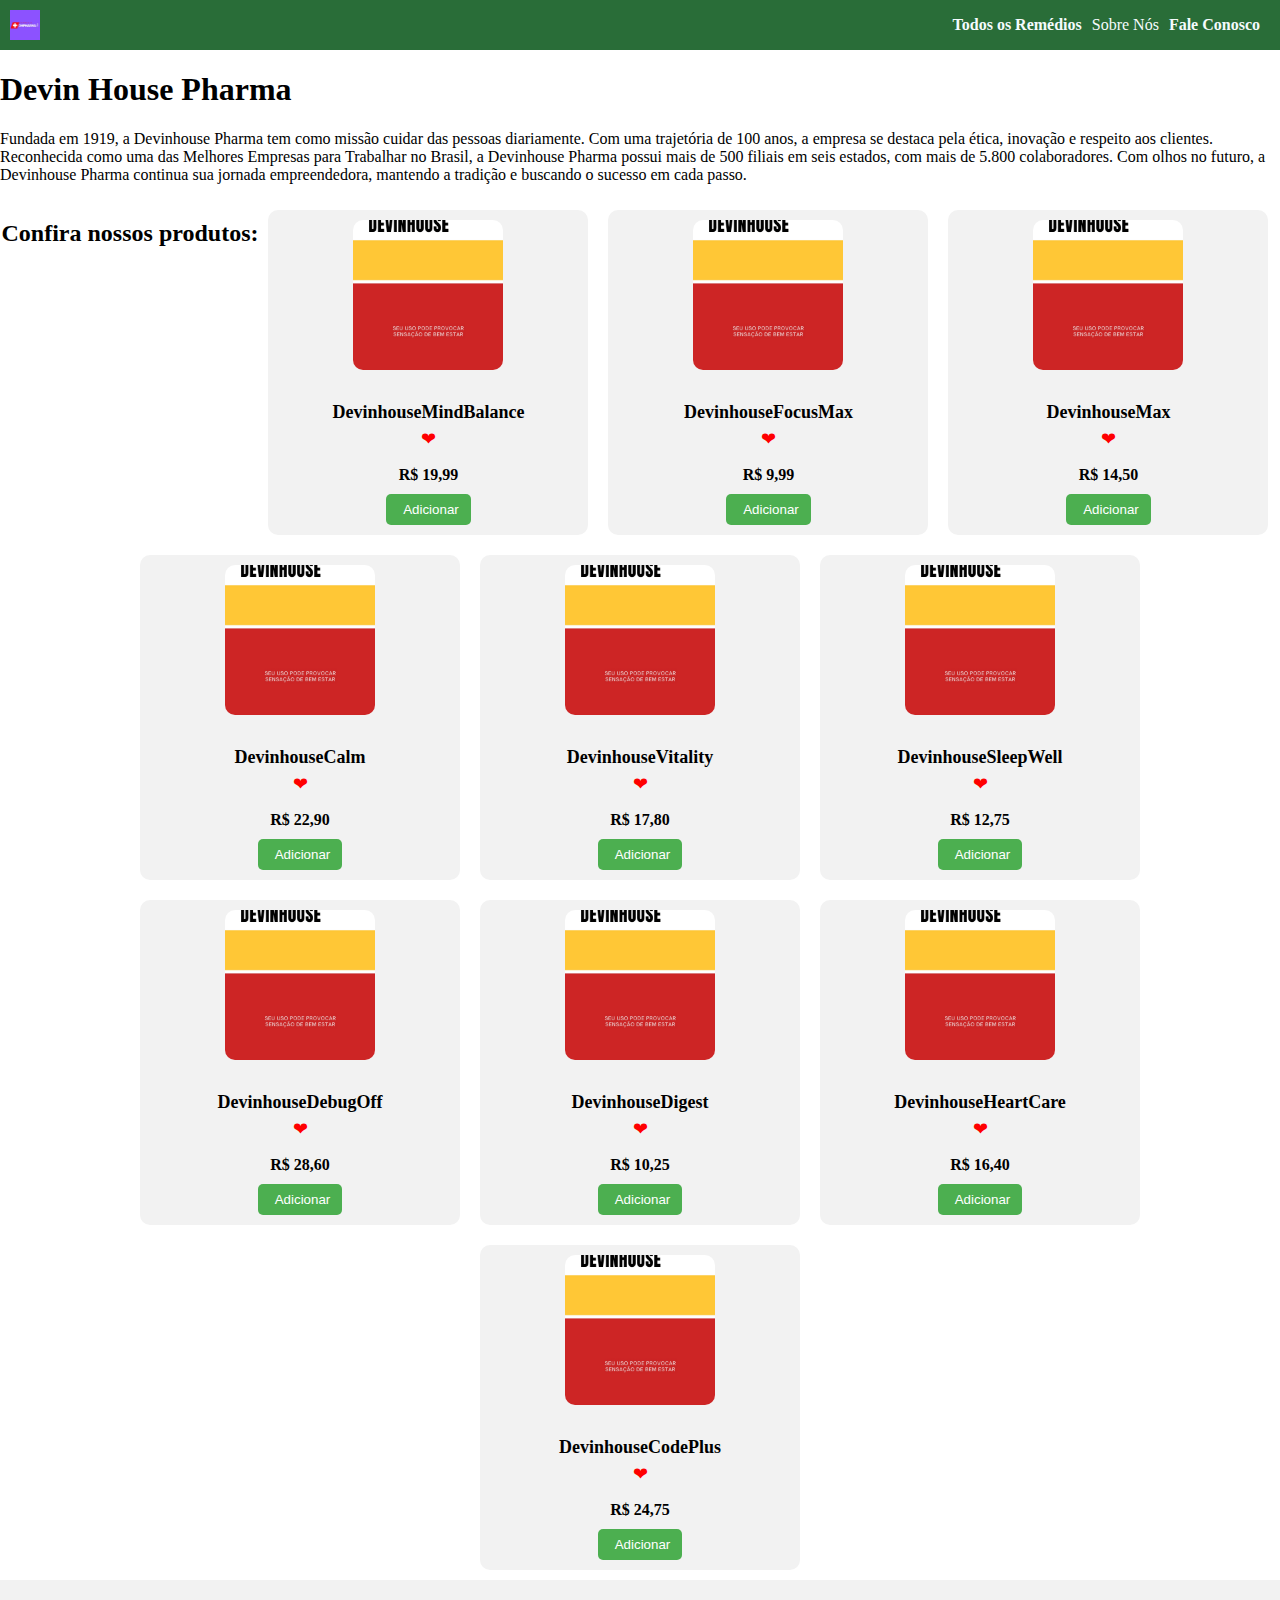
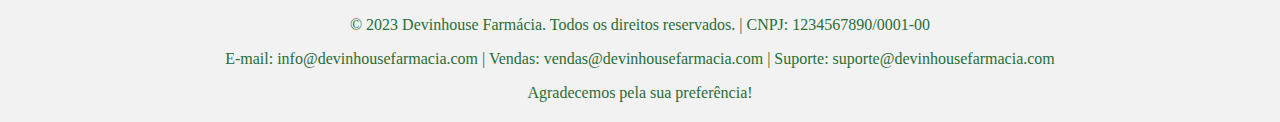
==== commit 782e38ef: "textoSobreNos" ====
--- a/index.html
+++ b/index.html
@@ -20,7 +20,19 @@
     </header>
 
     <main>
+        <section class="sobre-nos">
+            <h1>
+                Devin House Pharma
+            </h1>
+            <p>
+                Fundada em 1919, a Devinhouse Pharma tem como missão cuidar das pessoas diariamente. Com uma trajetória de 100 anos, a empresa se destaca pela ética, inovação e respeito aos clientes. Reconhecida como uma das Melhores Empresas para Trabalhar no Brasil, a Devinhouse Pharma possui mais de 500 filiais em seis estados, com mais de 5.800 colaboradores. Com olhos no futuro, a Devinhouse Pharma continua sua jornada empreendedora, mantendo a tradição e buscando o sucesso em cada passo.
+            </p>
+        </section>
+        
         <section class="cards-remedios">
+            <h2>
+                Confira nossos produtos: 
+            </h2>
             <div class="nome-remedio">
                 <img src="img/imagem-de-remedio.jpeg" alt="imagem de uma caixa de remedio com o nome devinhouse e a descrição causa bem estar - DevinhouseMindBalance">
                 <h3>DevinhouseMindBalance</h3>
@@ -95,11 +107,11 @@
     </main>
 
     <footer>
-        
+        <section class="rodape">
             <p>&copy; 2023 Devinhouse Farmácia. Todos os direitos reservados. | CNPJ: 1234567890/0001-00</p>
             <p>E-mail: info@devinhousefarmacia.com | Vendas: vendas@devinhousefarmacia.com | Suporte: suporte@devinhousefarmacia.com</p>
             <p>Agradecemos pela sua preferência!</p>
-        
+        </section>
         
     </footer>
     
--- a/style.css
+++ b/style.css
@@ -97,4 +97,95 @@
 button:hover {
     background-color: #45a049;
 }
-
+/*Estilo do formulário*/
+.Formulario form {
+    max-width: 400px;
+    margin: 0 auto;
+  }
+  
+  .Formulario fieldset {
+    border: none;
+  }
+  
+  .Formulario legend {
+    font-weight: bold;
+    font-size: 1.2rem;
+    margin-bottom: 10px;
+  }
+  
+  .Formulario label {
+    display: block;
+    margin-bottom: 5px;
+  }
+  
+  .Formulario input,
+  .Formulario textarea,
+  .Formulario select {
+    width: 100%;
+    padding: 8px;
+    margin-bottom: 10px;
+    border: 1px solid #ccc;
+    border-radius: 4px;
+  }
+  
+  .Formulario textarea {
+    resize: vertical;
+  }
+  
+  .Formulario input[type="submit"] {
+    background-color: #4CAF50;
+    color: white;
+    border: none;
+    padding: 10px 20px;
+    cursor: pointer;
+    border-radius: 4px;
+  }
+  
+  .Formulario input[type="submit"]:hover {
+    background-color: #45a049;
+  }
+  
+  .Formulario input[type="checkbox"] {
+    margin-right: 5px;
+    vertical-align: middle;
+  }
+  
+  .Formulario::after {
+    content: "";
+    display: table;
+    clear: both;
+  }
+  /* alinhando o checkbox */
+  
+ 
+  .Formulario legend {
+    display: flex;
+    align-items: center;
+    margin-bottom: 10px;
+  }
+  
+  .Formulario label {
+    margin-left: 5px;
+  }
+  
+  .Formulario input[type="checkbox"] {
+    margin-right: 5px;
+    vertical-align: middle;
+  }
+  
+  /* Estilizado o rodapé*/
+  .rodape {
+    background-color: #f2f2f2;
+    padding: 20px;
+    text-align: center;
+    color: #296d38;
+  }
+  
+  .rodape p {
+    margin-bottom: 10px;
+  }
+  
+  .rodape p:last-child {
+    margin-bottom: 0;
+  }
+  
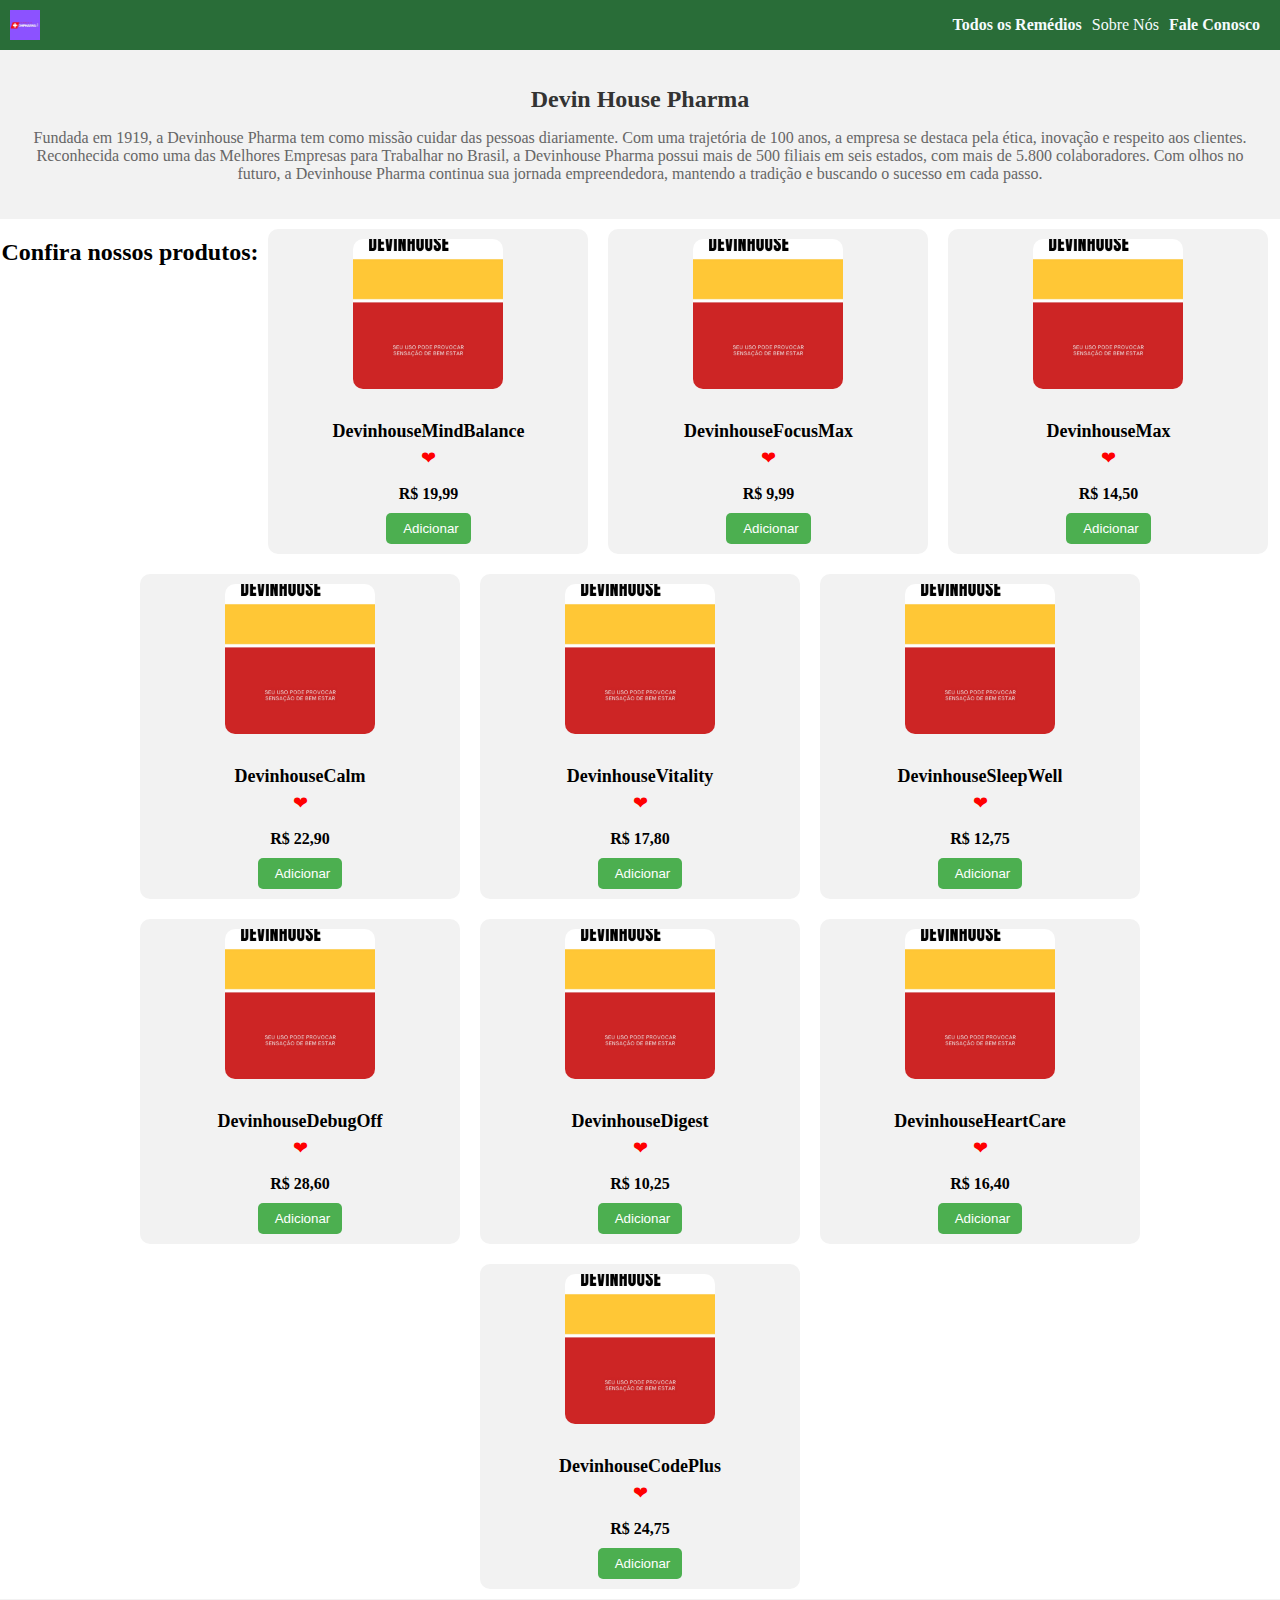
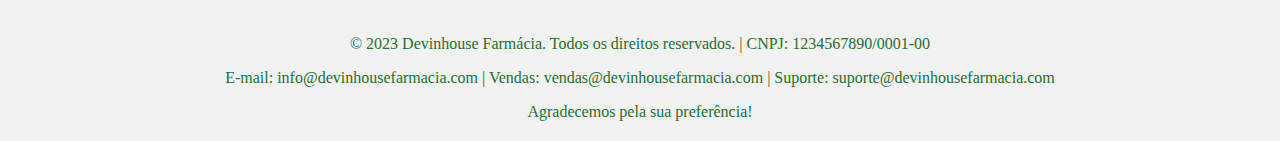
==== commit 03d96f6c: "estiloSobreNos" ====
--- a/index.html
+++ b/index.html
@@ -32,7 +32,7 @@
         <section class="cards-remedios">
             <h2>
                 Confira nossos produtos: 
-            </h2>
+            </h2><br><br>
             <div class="nome-remedio">
                 <img src="img/imagem-de-remedio.jpeg" alt="imagem de uma caixa de remedio com o nome devinhouse e a descrição causa bem estar - DevinhouseMindBalance">
                 <h3>DevinhouseMindBalance</h3>
--- a/style.css
+++ b/style.css
@@ -188,4 +188,21 @@
   .rodape p:last-child {
     margin-bottom: 0;
   }
-  
+  /* Estilizando o texto sobre nós e o h1*/
+  .sobre-nos {
+    text-align: center;
+    padding: 20px;
+    background-color: #f2f2f2;
+}
+
+.sobre-nos h1 {
+    font-size: 24px;
+    color: #333;
+    margin-bottom: 10px;
+}
+
+.sobre-nos p {
+    font-size: 16px;
+    color: #666;
+}
+  
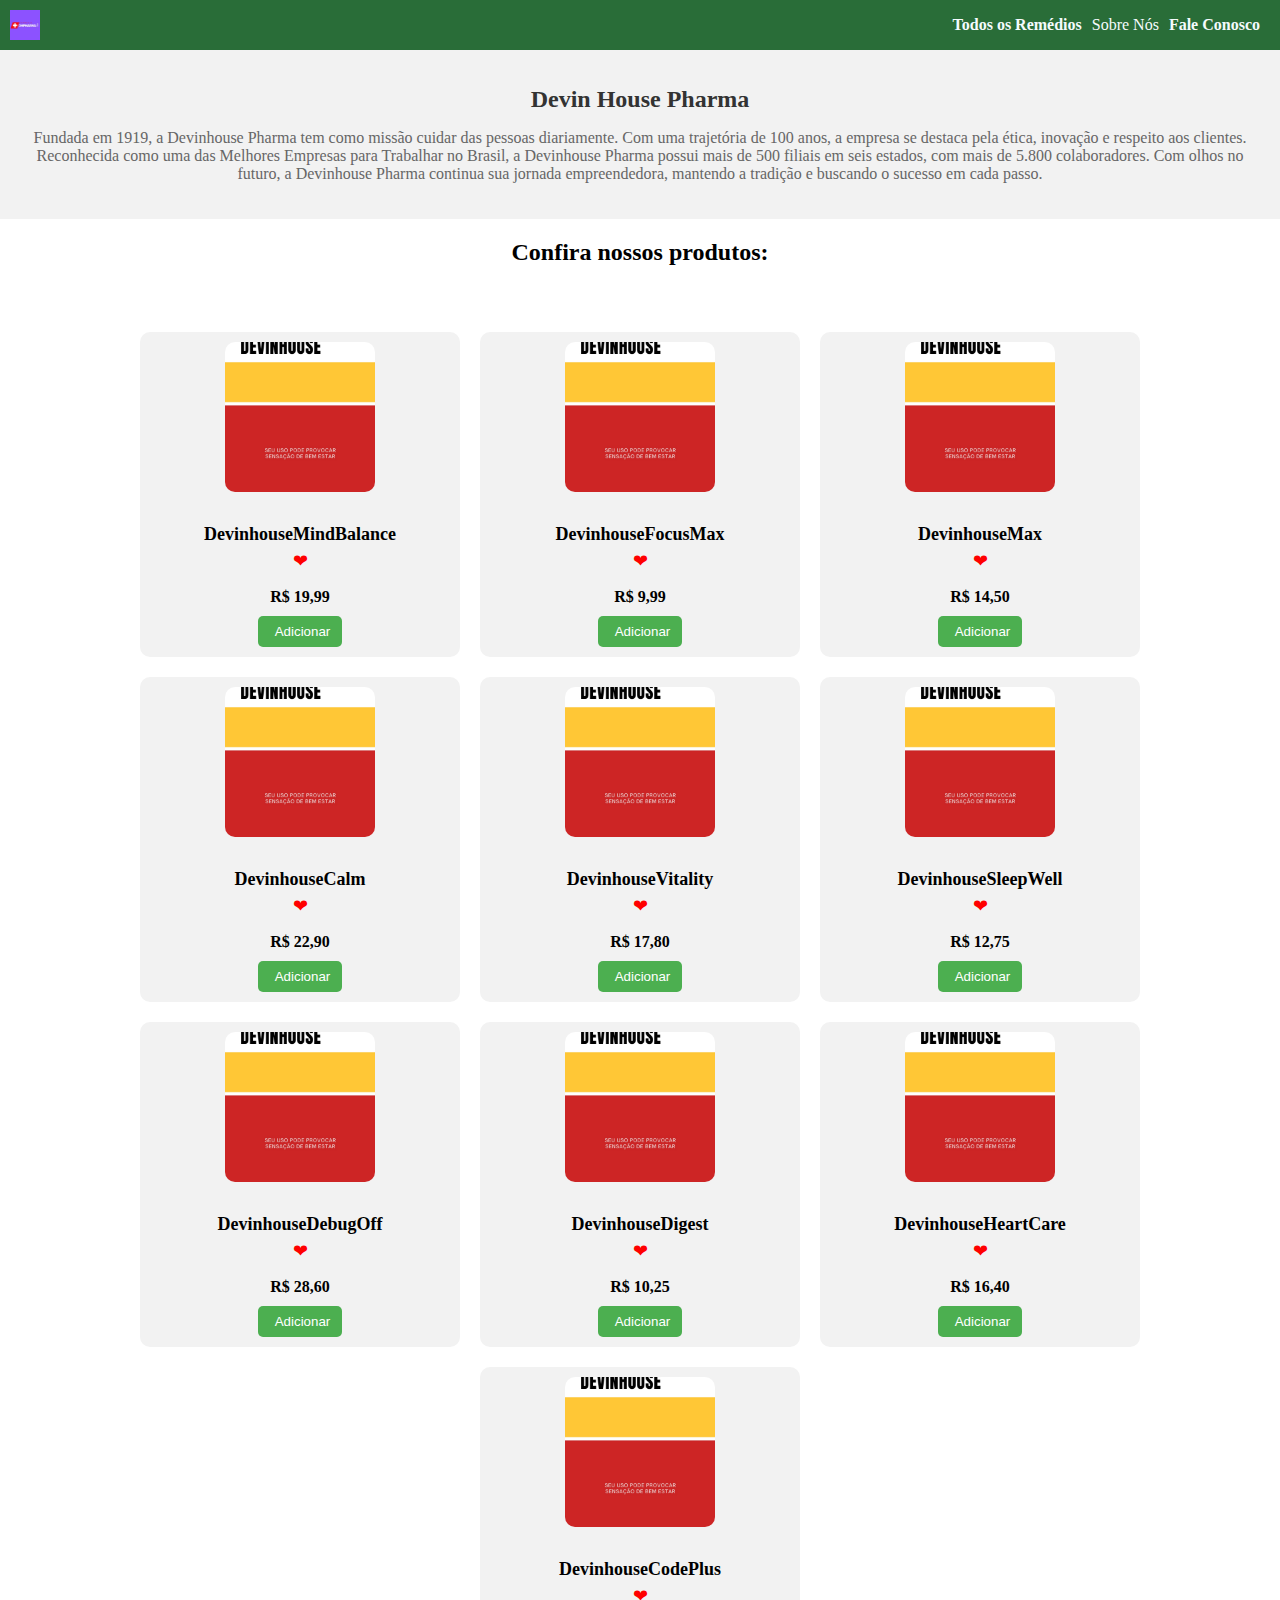
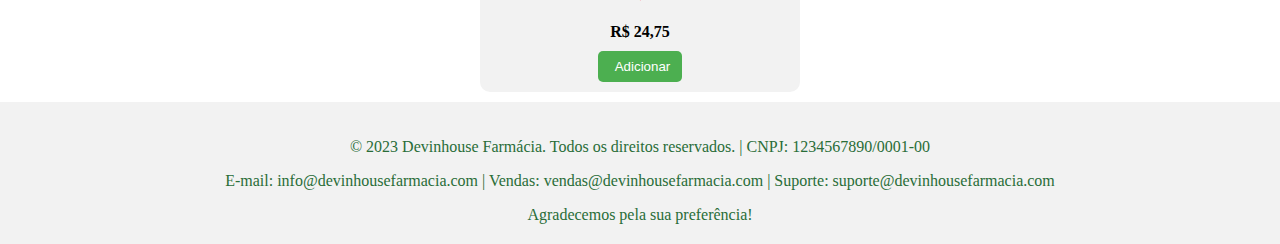
==== commit 43a4d7b4: "estiloTextoAcimaProdutos" ====
--- a/index.html
+++ b/index.html
@@ -28,11 +28,11 @@
                 Fundada em 1919, a Devinhouse Pharma tem como missão cuidar das pessoas diariamente. Com uma trajetória de 100 anos, a empresa se destaca pela ética, inovação e respeito aos clientes. Reconhecida como uma das Melhores Empresas para Trabalhar no Brasil, a Devinhouse Pharma possui mais de 500 filiais em seis estados, com mais de 5.800 colaboradores. Com olhos no futuro, a Devinhouse Pharma continua sua jornada empreendedora, mantendo a tradição e buscando o sucesso em cada passo.
             </p>
         </section>
-        
-        <section class="cards-remedios">
-            <h2>
+        <h2>
                 Confira nossos produtos: 
             </h2><br><br>
+        <section class="cards-remedios">
+            
             <div class="nome-remedio">
                 <img src="img/imagem-de-remedio.jpeg" alt="imagem de uma caixa de remedio com o nome devinhouse e a descrição causa bem estar - DevinhouseMindBalance">
                 <h3>DevinhouseMindBalance</h3>
--- a/style.css
+++ b/style.css
@@ -205,4 +205,8 @@
     font-size: 16px;
     color: #666;
 }
-  
+/* Arrumando o h2 acima dos produtos*/
+h2{
+    text-align: center;
+}
+  
